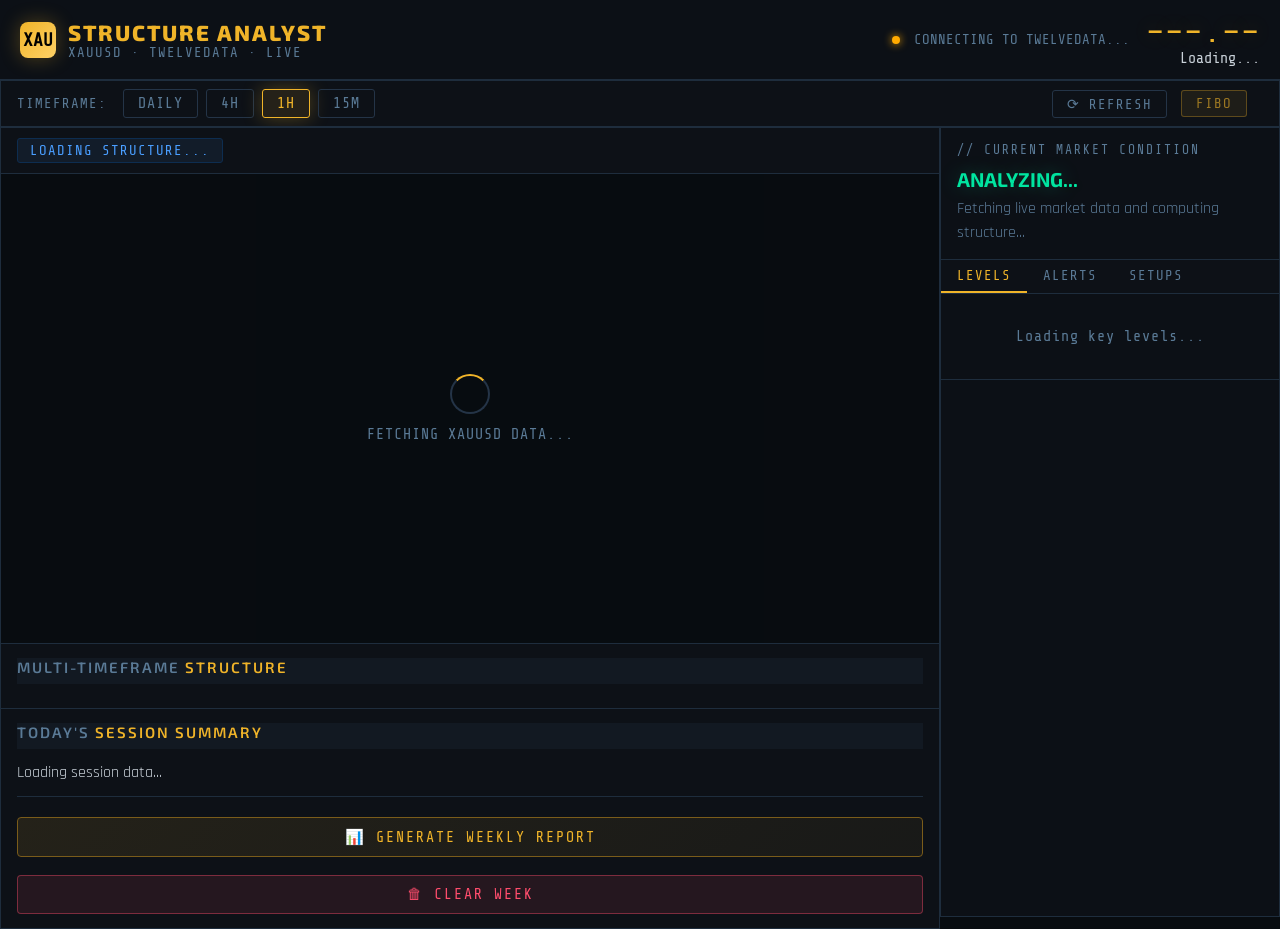
==== index.html @ ee1df34e "Rename index (10).html to index.html" ====
<!DOCTYPE html>
<html lang="en">
<head>
<meta charset="UTF-8">
<meta name="viewport" content="width=device-width, initial-scale=1.0">
<title>XAUUSD Structure Analyst</title>
<link href="https://fonts.googleapis.com/css2?family=Share+Tech+Mono&family=Rajdhani:wght@300;400;500;600;700&family=Exo+2:wght@200;400;600;800&display=swap" rel="stylesheet">
<style>
  :root {
    --bg: #080c10;
    --bg2: #0d1117;
    --bg3: #111820;
    --border: #1e2d3d;
    --border2: #243447;
    --gold: #f0b429;
    --gold2: #ffd166;
    --gold-dim: #7a5c1a;
    --bull: #00e5a0;
    --bull-dim: #004d38;
    --bear: #ff4d6d;
    --bear-dim: #4d0018;
    --neutral: #4a9eff;
    --neutral-dim: #0d2d50;
    --text: #c9d1d9;
    --text-dim: #5a7a96;
    --text-bright: #e6edf3;
    --warn: #ffaa00;
    --panel: rgba(13,17,23,0.97);
    --glow-gold: 0 0 20px rgba(240,180,41,0.3);
    --glow-bull: 0 0 20px rgba(0,229,160,0.3);
    --glow-bear: 0 0 20px rgba(255,77,109,0.3);
  }

  * { margin:0; padding:0; box-sizing:border-box; }

  body {
    background: var(--bg);
    color: var(--text);
    font-family: 'Rajdhani', sans-serif;
    min-height: 100vh;
    overflow-x: hidden;
  }

  /* Animated background grid */
  body::before {
    content: '';
    position: fixed;
    inset: 0;
    background-image:
      linear-gradient(rgba(240,180,41,0.03) 1px, transparent 1px),
      linear-gradient(90deg, rgba(240,180,41,0.03) 1px, transparent 1px);
    background-size: 40px 40px;
    pointer-events: none;
    z-index: 0;
  }

  /* Scanning line animation */
  body::after {
    content: '';
    position: fixed;
    left: 0; right: 0;
    height: 2px;
    background: linear-gradient(90deg, transparent, rgba(240,180,41,0.4), transparent);
    animation: scan 8s linear infinite;
    pointer-events: none;
    z-index: 1;
  }
  @keyframes scan { 0%{top:-2px} 100%{top:100vh} }

  /* ===== HEADER ===== */
  header {
    position: relative;
    z-index: 10;
    padding: 12px 20px;
    border-bottom: 1px solid var(--border);
    background: var(--panel);
    display: flex;
    align-items: center;
    justify-content: space-between;
    flex-wrap: wrap;
    gap: 10px;
  }

  .logo {
    display: flex;
    align-items: center;
    gap: 12px;
  }

  .logo-icon {
    width: 36px; height: 36px;
    background: linear-gradient(135deg, var(--gold), var(--gold2));
    border-radius: 8px;
    display: flex; align-items: center; justify-content: center;
    font-family: 'Share Tech Mono', monospace;
    font-size:18px;
    color: #000;
    font-weight: bold;
    box-shadow: var(--glow-gold);
  }

  .logo-text {
    font-family: 'Exo 2', sans-serif;
    font-weight: 800;
    font-size:22px;
    letter-spacing: 2px;
    color: var(--gold);
    text-transform: uppercase;
  }

  .logo-sub {
    font-family: 'Share Tech Mono', monospace;
    font-size:14px;
    color: var(--text-dim);
    letter-spacing: 1px;
  }

  .header-right {
    display: flex;
    align-items: center;
    gap: 16px;
    flex-wrap: wrap;
  }

  .live-price-display {
    text-align: right;
  }

  .live-price {
    font-family: 'Share Tech Mono', monospace;
    font-size:34px;
    color: var(--gold);
    text-shadow: var(--glow-gold);
    letter-spacing: 1px;
  }

  .price-change {
    font-family: 'Share Tech Mono', monospace;
    font-size:15px;
  }

  .price-change.up { color: var(--bull); }
  .price-change.down { color: var(--bear); }

  .status-dot {
    width: 8px; height: 8px;
    border-radius: 50%;
    background: var(--bull);
    box-shadow: 0 0 8px var(--bull);
    animation: pulse 2s ease-in-out infinite;
    display: inline-block;
    margin-right: 6px;
  }
  .status-dot.loading { background: var(--warn); box-shadow: 0 0 8px var(--warn); }
  .status-dot.error { background: var(--bear); box-shadow: 0 0 8px var(--bear); animation: none; }

  @keyframes pulse {
    0%,100% { opacity:1; transform:scale(1); }
    50% { opacity:0.5; transform:scale(0.85); }
  }

  .api-status {
    font-family: 'Share Tech Mono', monospace;
    font-size:14px;
    color: var(--text-dim);
  }

  /* ===== MAIN LAYOUT ===== */
  .main-layout {
    position: relative;
    z-index: 5;
    display: grid;
    grid-template-columns: 1fr 340px;
    grid-template-rows: auto auto 1fr;
    gap: 0;
    min-height: calc(100vh - 65px);
  }

  @media (max-width: 900px) {
    .main-layout {
      grid-template-columns: 1fr;
    }
    .sidebar { order: -1; }
  }

  /* ===== PANELS ===== */
  .panel {
    background: var(--panel);
    border: 1px solid var(--border);
    position: relative;
    overflow: hidden;
  }

  .panel-header {
    padding: 10px 16px;
    border-bottom: 1px solid var(--border);
    display: flex;
    align-items: center;
    justify-content: space-between;
    background: rgba(30,45,61,0.3);
  }

  .panel-title {
    font-family: 'Exo 2', sans-serif;
    font-size:15px;
    font-weight: 600;
    letter-spacing: 2px;
    text-transform: uppercase;
    color: var(--text-dim);
  }

  .panel-title span {
    color: var(--gold);
  }

  /* ===== TOP BAR - TIMEFRAME SWITCHER ===== */
  .tf-bar {
    grid-column: 1 / -1;
    padding: 8px 16px;
    border-bottom: 1px solid var(--border);
    background: var(--bg2);
    display: flex;
    align-items: center;
    gap: 8px;
    flex-wrap: wrap;
  }

  .tf-label {
    font-family: 'Share Tech Mono', monospace;
    font-size:14px;
    color: var(--text-dim);
    margin-right: 8px;
    letter-spacing: 1px;
  }

  .tf-btn {
    padding: 5px 14px;
    border: 1px solid var(--border2);
    background: transparent;
    color: var(--text-dim);
    font-family: 'Share Tech Mono', monospace;
    font-size:15px;
    letter-spacing: 1px;
    cursor: pointer;
    border-radius: 3px;
    transition: all 0.2s;
  }
  .tf-btn:hover { border-color: var(--gold-dim); color: var(--gold); }
  .tf-btn.active {
    border-color: var(--gold);
    color: var(--gold);
    background: rgba(240,180,41,0.1);
    box-shadow: var(--glow-gold);
  }

  .refresh-btn {
    margin-left: auto;
    padding: 5px 14px;
    border: 1px solid var(--border2);
    background: transparent;
    color: var(--text-dim);
    font-family: 'Share Tech Mono', monospace;
    font-size:14px;
    cursor: pointer;
    border-radius: 3px;
    transition: all 0.2s;
    letter-spacing: 1px;
  }
  .refresh-btn:hover { border-color: var(--neutral); color: var(--neutral); }
  .refresh-btn.spinning { animation: spin 1s linear infinite; }
  @keyframes spin { 100% { transform: rotate(360deg); } }

  /* ===== CHART AREA ===== */
  .chart-area {
    grid-column: 1;
    grid-row: 2 / 4;
    display: flex;
    flex-direction: column;
  }

  .chart-canvas-wrap {
    flex: 1;
    position: relative;
    min-height: 320px;
    overflow: hidden;
  }

  canvas#mainChart {
    width: 100%;
    height: 100%;
    display: block;
  }

  /* ===== STRUCTURE BADGES ===== */
  .structure-badges {
    padding: 10px 16px;
    display: flex;
    gap: 8px;
    flex-wrap: wrap;
    border-bottom: 1px solid var(--border);
    background: var(--bg2);
  }

  .badge {
    padding: 4px 12px;
    border-radius: 3px;
    font-family: 'Share Tech Mono', monospace;
    font-size:14px;
    letter-spacing: 1px;
    text-transform: uppercase;
    border: 1px solid;
  }

  .badge.bull { color: var(--bull); border-color: var(--bull-dim); background: rgba(0,229,160,0.08); }
  .badge.bear { color: var(--bear); border-color: var(--bear-dim); background: rgba(255,77,109,0.08); }
  .badge.neutral { color: var(--neutral); border-color: var(--neutral-dim); background: rgba(74,158,255,0.08); }
  .badge.gold { color: var(--gold); border-color: var(--gold-dim); background: rgba(240,180,41,0.08); }
  .badge.warn { color: var(--warn); border-color: rgba(255,170,0,0.3); background: rgba(255,170,0,0.08); }

  /* ===== SIDEBAR ===== */
  .sidebar {
    grid-column: 2;
    grid-row: 2 / 4;
    display: flex;
    flex-direction: column;
    border-left: 1px solid var(--border);
    max-height: calc(100vh - 110px);
    overflow-y: auto;
  }

  @media (max-width: 900px) {
    .sidebar { grid-column: 1; grid-row: auto; max-height: none; border-left: none; border-top: 1px solid var(--border); }
  }

  /* Scrollbar styling */
  .sidebar::-webkit-scrollbar { width: 4px; }
  .sidebar::-webkit-scrollbar-track { background: var(--bg); }
  .sidebar::-webkit-scrollbar-thumb { background: var(--border2); border-radius: 2px; }

  /* ===== MARKET CONDITION PANEL ===== */
  .condition-panel {
    padding: 14px 16px;
    border-bottom: 1px solid var(--border);
  }

  .condition-title {
    font-family: 'Share Tech Mono', monospace;
    font-size:13px;
    color: var(--text-dim);
    letter-spacing: 2px;
    margin-bottom: 10px;
  }

  .condition-main {
    font-family: 'Exo 2', sans-serif;
    font-size:20px;
    font-weight: 700;
    margin-bottom: 6px;
  }

  .condition-main.bull { color: var(--bull); text-shadow: var(--glow-bull); }
  .condition-main.bear { color: var(--bear); text-shadow: var(--glow-bear); }
  .condition-main.neutral { color: var(--neutral); }

  .condition-detail {
    font-size:16px;
    color: var(--text-dim);
    line-height: 1.5;
  }

  /* ===== KEY LEVELS ===== */
  .levels-panel {
    padding: 14px 16px;
    border-bottom: 1px solid var(--border);
  }

  .level-row {
    display: flex;
    justify-content: space-between;
    align-items: center;
    padding: 6px 0;
    border-bottom: 1px solid rgba(30,45,61,0.5);
  }
  .level-row:last-child { border-bottom: none; }

  .level-label {
    font-family: 'Share Tech Mono', monospace;
    font-size:13px;
    color: var(--text-dim);
    letter-spacing: 1px;
    flex: 1;
  }

  .level-type {
    font-size:13px;
    padding: 2px 6px;
    border-radius: 2px;
    margin: 0 8px;
    font-family: 'Share Tech Mono', monospace;
    letter-spacing: 0.5px;
  }
  .level-type.ob-bull { background: var(--bull-dim); color: var(--bull); }
  .level-type.ob-bear { background: var(--bear-dim); color: var(--bear); }
  .level-type.liq { background: var(--neutral-dim); color: var(--neutral); }
  .level-type.fvg { background: rgba(240,180,41,0.15); color: var(--gold); }
  .level-type.support { background: rgba(0,229,160,0.12); color: var(--bull); }
  .level-type.resist { background: rgba(255,77,109,0.12); color: var(--bear); }

  .level-price {
    font-family: 'Share Tech Mono', monospace;
    font-size:16px;
    color: var(--text-bright);
    text-align: right;
    min-width: 70px;
  }

  /* ===== ALERT PANEL ===== */
  .alerts-panel {
    padding: 14px 16px;
    border-bottom: 1px solid var(--border);
    flex: 1;
  }

  .alert-item {
    padding: 10px 12px;
    margin-bottom: 8px;
    border-radius: 4px;
    border-left: 3px solid;
    background: rgba(13,17,23,0.8);
    position: relative;
    overflow: hidden;
  }

  .alert-item.buy {
    border-color: var(--bull);
    background: rgba(0,229,160,0.05);
  }
  .alert-item.sell {
    border-color: var(--bear);
    background: rgba(255,77,109,0.05);
  }
  .alert-item.watch {
    border-color: var(--warn);
    background: rgba(255,170,0,0.05);
  }
  .alert-item.info {
    border-color: var(--neutral);
    background: rgba(74,158,255,0.05);
  }

  .alert-header {
    display: flex;
    justify-content: space-between;
    align-items: center;
    margin-bottom: 5px;
  }

  .alert-type {
    font-family: 'Share Tech Mono', monospace;
    font-size:14px;
    letter-spacing: 1px;
    font-weight: bold;
  }
  .alert-item.buy .alert-type { color: var(--bull); }
  .alert-item.sell .alert-type { color: var(--bear); }
  .alert-item.watch .alert-type { color: var(--warn); }
  .alert-item.info .alert-type { color: var(--neutral); }

  .alert-time {
    font-family: 'Share Tech Mono', monospace;
    font-size:13px;
    color: var(--text-dim);
  }

  .alert-text {
    font-size:15px;
    color: var(--text);
    line-height: 1.5;
  }

  .alert-levels {
    display: flex;
    gap: 10px;
    margin-top: 6px;
    flex-wrap: wrap;
  }

  .alert-level-item {
    font-family: 'Share Tech Mono', monospace;
    font-size:13px;
  }

  .alert-level-item .lbl { color: var(--text-dim); }
  .alert-level-item .val { color: var(--text-bright); }

  /* New alert animation */
  @keyframes slideIn {
    from { transform: translateX(20px); opacity: 0; }
    to { transform: translateX(0); opacity: 1; }
  }
  .alert-item.new { animation: slideIn 0.3s ease forwards; }

  /* ===== BOTTOM ANALYSIS PANEL ===== */
  .bottom-panel {
    grid-column: 1;
    grid-row: auto;
    border-top: 1px solid var(--border);
    padding: 14px 16px;
    background: var(--bg2);
  }

  .multi-tf-grid {
    display: grid;
    grid-template-columns: repeat(4, 1fr);
    gap: 8px;
    margin-top: 10px;
  }

  @media (max-width: 700px) {
    .multi-tf-grid { grid-template-columns: repeat(2, 1fr); }
  }

  .tf-analysis-card {
    background: var(--bg3);
    border: 1px solid var(--border);
    border-radius: 4px;
    padding: 10px 12px;
    transition: border-color 0.2s;
  }

  .tf-analysis-card:hover { border-color: var(--border2); }

  .tf-analysis-card .tf-name {
    font-family: 'Share Tech Mono', monospace;
    font-size:14px;
    color: var(--text-dim);
    letter-spacing: 1px;
    margin-bottom: 6px;
  }

  .tf-analysis-card .tf-structure {
    font-family: 'Exo 2', sans-serif;
    font-size:17px;
    font-weight: 700;
    margin-bottom: 4px;
  }
  .tf-analysis-card .tf-structure.bull { color: var(--bull); }
  .tf-analysis-card .tf-structure.bear { color: var(--bear); }
  .tf-analysis-card .tf-structure.range { color: var(--neutral); }

  .tf-analysis-card .tf-detail {
    font-size:14px;
    color: var(--text-dim);
    line-height: 1.4;
  }

  /* ===== DAILY SUMMARY PANEL ===== */
  .summary-panel {
    padding: 14px 16px;
    border-top: 1px solid var(--border);
    background: var(--bg2);
  }

  .summary-text {
    font-size:16px;
    color: var(--text);
    line-height: 1.7;
    padding: 10px 0;
    border-bottom: 1px solid var(--border);
    margin-bottom: 10px;
  }

  .summary-stats {
    display: grid;
    grid-template-columns: repeat(3, 1fr);
    gap: 10px;
  }

  @media (max-width: 600px) {
    .summary-stats { grid-template-columns: repeat(2, 1fr); }
  }

  .stat-box {
    background: var(--bg3);
    border: 1px solid var(--border);
    border-radius: 4px;
    padding: 10px;
    text-align: center;
  }

  .stat-label {
    font-family: 'Share Tech Mono', monospace;
    font-size:13px;
    color: var(--text-dim);
    letter-spacing: 1px;
    margin-bottom: 4px;
  }

  .stat-value {
    font-family: 'Exo 2', sans-serif;
    font-size:20px;
    font-weight: 700;
    color: var(--gold);
  }

  /* ===== WEEKLY REPORT ===== */
  .weekly-btn {
    display: block;
    width: 100%;
    padding: 10px;
    background: linear-gradient(135deg, rgba(240,180,41,0.1), rgba(240,180,41,0.05));
    border: 1px solid var(--gold-dim);
    color: var(--gold);
    font-family: 'Share Tech Mono', monospace;
    font-size:15px;
    letter-spacing: 2px;
    text-transform: uppercase;
    cursor: pointer;
    border-radius: 4px;
    margin-top: 10px;
    transition: all 0.2s;
    text-align: center;
  }
  .weekly-btn:hover {
    background: rgba(240,180,41,0.15);
    box-shadow: var(--glow-gold);
  }

  /* ===== MODAL ===== */
  .modal-overlay {
    position: fixed;
    inset: 0;
    background: rgba(0,0,0,0.8);
    z-index: 100;
    display: flex;
    align-items: center;
    justify-content: center;
    padding: 20px;
    opacity: 0;
    pointer-events: none;
    transition: opacity 0.3s;
  }

  .modal-overlay.open {
    opacity: 1;
    pointer-events: all;
  }

  .modal {
    background: var(--bg2);
    border: 1px solid var(--border2);
    border-radius: 8px;
    max-width: 600px;
    width: 100%;
    max-height: 85vh;
    overflow-y: auto;
    padding: 24px;
    transform: translateY(20px);
    transition: transform 0.3s;
    box-shadow: 0 20px 60px rgba(0,0,0,0.6), var(--glow-gold);
  }

  .modal-overlay.open .modal {
    transform: translateY(0);
  }

  .modal-title {
    font-family: 'Exo 2', sans-serif;
    font-size:22px;
    font-weight: 800;
    color: var(--gold);
    letter-spacing: 2px;
    margin-bottom: 16px;
    text-transform: uppercase;
  }

  .modal-close {
    float: right;
    background: none;
    border: 1px solid var(--border2);
    color: var(--text-dim);
    width: 28px; height: 28px;
    border-radius: 4px;
    cursor: pointer;
    font-size:18px;
    display: flex; align-items: center; justify-content: center;
    transition: all 0.2s;
  }
  .modal-close:hover { border-color: var(--bear); color: var(--bear); }

  .modal-section {
    margin-bottom: 16px;
  }

  .modal-section-title {
    font-family: 'Share Tech Mono', monospace;
    font-size:14px;
    letter-spacing: 2px;
    color: var(--text-dim);
    margin-bottom: 8px;
    text-transform: uppercase;
    padding-bottom: 4px;
    border-bottom: 1px solid var(--border);
  }

  .modal-text {
    font-size:17px;
    color: var(--text);
    line-height: 1.7;
  }

  .trade-row {
    display: grid;
    grid-template-columns: auto 1fr auto auto auto;
    gap: 8px 12px;
    align-items: center;
    padding: 8px 0;
    border-bottom: 1px solid var(--border);
    font-family: 'Share Tech Mono', monospace;
    font-size:14px;
  }

  .trade-row:last-child { border-bottom: none; }
  .trade-day { color: var(--text-dim); }
  .trade-desc { color: var(--text); font-size:15px; font-family: 'Rajdhani', sans-serif; }
  .trade-side-buy { color: var(--bull); font-weight: bold; }
  .trade-side-sell { color: var(--bear); font-weight: bold; }
  .trade-entry { color: var(--gold); }
  .trade-rr { color: var(--text-dim); }

  /* ===== API KEY INPUT ===== */
  .api-setup {
    padding: 20px;
    display: none;
  }

  .api-setup.show { display: block; }

  .api-input-wrap {
    display: flex;
    gap: 8px;
    margin-top: 8px;
  }

  .api-input {
    flex: 1;
    background: var(--bg3);
    border: 1px solid var(--border2);
    color: var(--text-bright);
    font-family: 'Share Tech Mono', monospace;
    font-size:16px;
    padding: 8px 12px;
    border-radius: 4px;
    outline: none;
  }
  .api-input:focus { border-color: var(--gold); }

  .api-submit-btn {
    padding: 8px 16px;
    background: rgba(240,180,41,0.15);
    border: 1px solid var(--gold-dim);
    color: var(--gold);
    font-family: 'Share Tech Mono', monospace;
    font-size:15px;
    cursor: pointer;
    border-radius: 4px;
    transition: all 0.2s;
  }
  .api-submit-btn:hover { background: rgba(240,180,41,0.25); }

  .api-hint {
    font-size:15px;
    color: var(--text-dim);
    margin-top: 6px;
    line-height: 1.5;
  }

  /* ===== CANDLE CHART ===== */
  .chart-overlay {
    position: absolute;
    top: 8px;
    left: 12px;
    display: flex;
    gap: 12px;
    pointer-events: none;
  }

  .chart-overlay-item {
    font-family: 'Share Tech Mono', monospace;
    font-size:14px;
    color: var(--text-dim);
  }

  .chart-overlay-item span { color: var(--text-bright); }

  /* ===== PATTERN ANNOTATION ===== */
  .pattern-tag {
    font-family: 'Share Tech Mono', monospace;
    font-size:13px;
    padding: 2px 7px;
    border-radius: 2px;
    letter-spacing: 0.5px;
  }
  .pattern-tag.flag-bull { background: rgba(0,229,160,0.15); color: var(--bull); border: 1px solid var(--bull-dim); }
  .pattern-tag.flag-bear { background: rgba(255,77,109,0.15); color: var(--bear); border: 1px solid var(--bear-dim); }
  .pattern-tag.dtop { background: rgba(255,77,109,0.15); color: var(--bear); border: 1px solid var(--bear-dim); }
  .pattern-tag.dbot { background: rgba(0,229,160,0.15); color: var(--bull); border: 1px solid var(--bull-dim); }
  .pattern-tag.ob { background: rgba(240,180,41,0.1); color: var(--gold); border: 1px solid var(--gold-dim); }
  .pattern-tag.sweep { background: rgba(74,158,255,0.1); color: var(--neutral); border: 1px solid var(--neutral-dim); }

  /* Loading */
  .loading-overlay {
    position: absolute;
    inset: 0;
    background: rgba(8,12,16,0.85);
    display: flex;
    flex-direction: column;
    align-items: center;
    justify-content: center;
    z-index: 20;
  }

  .loader {
    width: 40px; height: 40px;
    border: 2px solid var(--border2);
    border-top-color: var(--gold);
    border-radius: 50%;
    animation: spin 0.8s linear infinite;
    margin-bottom: 12px;
  }

  .loading-text {
    font-family: 'Share Tech Mono', monospace;
    font-size:15px;
    color: var(--text-dim);
    letter-spacing: 1px;
  }

  /* Tabs */
  .tabs {
    display: flex;
    border-bottom: 1px solid var(--border);
    background: var(--bg2);
  }

  .tab {
    padding: 8px 16px;
    font-family: 'Share Tech Mono', monospace;
    font-size:14px;
    letter-spacing: 1px;
    color: var(--text-dim);
    cursor: pointer;
    border-bottom: 2px solid transparent;
    transition: all 0.2s;
    text-transform: uppercase;
  }

  .tab:hover { color: var(--text); }
  .tab.active { color: var(--gold); border-bottom-color: var(--gold); }

  .tab-content { display: none; }
  .tab-content.active { display: block; }

  .no-data {
    padding: 20px;
    text-align: center;
    font-family: 'Share Tech Mono', monospace;
    font-size:15px;
    color: var(--text-dim);
    letter-spacing: 1px;
  }

  /* Flash highlight for new price */
  @keyframes priceFlash {
    0% { color: var(--gold2); text-shadow: 0 0 20px var(--gold2); }
    100% { color: var(--gold); text-shadow: var(--glow-gold); }
  }
  .price-flash { animation: priceFlash 0.5s ease; }
</style>
</head>
<body>

<!-- HEADER -->
<header>
  <div class="logo">
    <div class="logo-icon">XAU</div>
    <div>
      <div class="logo-text">Structure Analyst</div>
      <div class="logo-sub">XAUUSD · TWELVEDATA · LIVE</div>
    </div>
  </div>
  <div class="header-right">
    <div class="api-status">
      <span class="status-dot loading" id="statusDot"></span>
      <span id="statusText">CONNECTING...</span>
    </div>
    <div class="live-price-display">
      <div class="live-price" id="livePrice">–––.––</div>
      <div class="price-change" id="priceChange">Loading...</div>
    </div>
  </div>
</header>

<!-- MAIN LAYOUT -->
<div class="main-layout">

  <!-- TIMEFRAME BAR -->
  <div class="tf-bar panel" style="grid-column:1/-1;grid-row:1;">
    <span class="tf-label">TIMEFRAME:</span>
    <button class="tf-btn" onclick="switchTF('D1')" id="tf-D1">DAILY</button>
    <button class="tf-btn" onclick="switchTF('4H')" id="tf-4H">4H</button>
    <button class="tf-btn active" onclick="switchTF('1H')" id="tf-1H">1H</button>
    <button class="tf-btn" onclick="switchTF('15min')" id="tf-15min">15M</button>
    <button class="refresh-btn" onclick="manualRefresh()" id="refreshBtn">⟳ REFRESH</button>
    <button class="refresh-btn" id="fiboBtn" onclick="toggleFibo()" style="margin-left:6px;background:rgba(240,180,41,0.08);border-color:rgba(240,180,41,0.3);color:rgba(240,180,41,0.6);">FIBO</button>
    <span style="display:flex;flex-direction:column;margin-left:8px;line-height:1.3;">
      <span id="countdownDisplay" style="font-family:'Share Tech Mono',monospace;font-size:11px;color:rgba(240,180,41,0.7);letter-spacing:1px;"></span>
      <span id="priceCountdown" style="font-family:'Share Tech Mono',monospace;font-size:11px;color:rgba(0,229,160,0.6);letter-spacing:1px;"></span>
    </span>
  </div>

  <!-- CHART AREA -->
  <div class="chart-area panel" style="grid-column:1;grid-row:2/4;">

    <!-- Structure Badges -->
    <div class="structure-badges" id="structureBadges">
      <span class="badge neutral">Loading structure...</span>
    </div>

    <!-- Canvas Chart -->
    <div class="chart-canvas-wrap">
      <canvas id="mainChart"></canvas>
      <div class="chart-overlay" id="chartOverlay"></div>
      <div class="loading-overlay" id="loadingOverlay">
        <div class="loader"></div>
        <div class="loading-text">FETCHING XAUUSD DATA...</div>
      </div>
    </div>

    <!-- No API key needed - Yahoo Finance -->

    <!-- Bottom Multi-TF Summary -->
    <div class="bottom-panel">
      <div class="panel-header" style="padding:0 0 8px 0;border:none;">
        <div class="panel-title">MULTI-TIMEFRAME <span>STRUCTURE</span></div>
      </div>
      <div class="multi-tf-grid" id="multiTfGrid">
        <!-- Filled by JS -->
      </div>
    </div>

    <!-- Daily Summary -->
    <div class="summary-panel">
      <div class="panel-header" style="padding:0 0 8px 0;border:none;">
        <div class="panel-title">TODAY'S <span>SESSION SUMMARY</span></div>
      </div>
      <div class="summary-text" id="sessionSummary">Loading session data...</div>
      <div class="summary-stats" id="summaryStats"></div>
      <div style="display:flex;gap:8px;flex-wrap:wrap;">
  <button class="weekly-btn" onclick="openWeeklyReport()">📊 GENERATE WEEKLY REPORT</button>
  <button class="weekly-btn" onclick="clearWeekTrades()" style="background:rgba(255,77,109,0.1);border-color:rgba(255,77,109,0.4);color:#ff4d6d;">🗑 CLEAR WEEK</button>
</div>
    </div>

  </div>

  <!-- SIDEBAR -->
  <div class="sidebar panel">

    <!-- Condition -->
    <div class="condition-panel">
      <div class="condition-title">// CURRENT MARKET CONDITION</div>
      <div class="condition-main bull" id="conditionMain">ANALYZING...</div>
      <div class="condition-detail" id="conditionDetail">Fetching live market data and computing structure...</div>
    </div>

    <!-- Tabs -->
    <div class="tabs">
      <div class="tab active" onclick="switchTab('levels', this)">LEVELS</div>
      <div class="tab" onclick="switchTab('alerts', this)">ALERTS</div>
      <div class="tab" onclick="switchTab('setups', this)">SETUPS</div>
    </div>

    <!-- KEY LEVELS TAB -->
    <div class="tab-content active" id="tab-levels">
      <div class="levels-panel" id="levelsPanel">
        <div class="no-data">Loading key levels...</div>
      </div>
    </div>

    <!-- ALERTS TAB -->
    <div class="tab-content" id="tab-alerts">
      <div class="alerts-panel" id="alertsPanel">
        <div class="no-data">No alerts yet. Waiting for confirmation signals...</div>
      </div>
    </div>

    <!-- SETUPS TAB -->
    <div class="tab-content" id="tab-setups">
      <div class="alerts-panel" id="setupsPanel">
        <div class="no-data">Scanning for high-probability setups...</div>
      </div>
    </div>

  </div>

</div>

<!-- WEEKLY REPORT MODAL -->
<div class="modal-overlay" id="weeklyModal">
  <div class="modal">
    <button class="modal-close" onclick="closeWeeklyReport()">✕</button>
    <div class="modal-title">📊 Weekly Report</div>
    <div id="weeklyReportContent"></div>
  </div>
</div>

<script>
// ============================================================
// XAUUSD STRUCTURE ANALYST — CORE ENGINE
// ============================================================

const STATE = {
  apiKey: null,
  currentTF: '1H',
  candles: {},
  analysis: {},
  alerts: [],
  lastPrice: null,
  prevClose: null,
  refreshInterval: null,
  tradeLog: [],        // All triggered trades with outcome tracking
  seenAlerts: new Set(),
  showFibo: false, // Prevents duplicate alerts
  demoMode: false,
  liveConfirmed: false,
};

// ── TRADING PARAMETERS ──────────────────────────────────────
// Confirmed: 0.10 lot (mini) on Gold = $0.10 per pip
// 1 pip = $0.01 price move on XAUUSD
// 100 pips = $1.00 price move = $10.00 risk at 0.10 lot
// Example: SELL $5,175 → SL $5,185 = $10 move = 100 pips = $10 risk ✅
const TRADE = {
  lotSize: 0.10,        // 0.10 mini lot (10 oz)
  pipValue: 0.10,       // $0.10 per pip at 0.10 lot
  pipSize: 0.01,        // 1 pip = $0.01 price move on Gold
  maxRiskDollars: 10,   // max $10 risk per trade
  fixedSLPips: 100,     // SL1 = 100 pips = $10.00 price move = $10 risk
};

function pipsFromPrice(priceDiff) {
  // e.g. $10 price diff / $0.01 pip size = 1000 pips... 
  // BUT: on Gold $0.01 = 1 pip, $1.00 = 100 pips, $10.00 = 1000 pips
  // At 0.10 lot: 1000 pips × $0.10 = $100 — that's wrong
  // Correction: pip value already accounts for lot, so:
  // $10 risk / $0.10 per pip = 100 pips ✅ → price distance = 100 × $0.01 = $1.00... 
  // NO — user confirmed: entry 5175, SL 5185 = $10 away = 100 pips = $10 risk
  // Therefore: pips = price_distance / $0.10 (each $0.10 = 1 pip at 0.10 lot)
  return Math.round(Math.abs(priceDiff) / 0.10);
}
function dollarsFromPips(pips) {
  return (pips * TRADE.pipValue).toFixed(2);
}
function calcDualSL(entry, isBull, sweepLevel) {
  // SL1: fixed $10 risk = 100 pips = $10.00 price distance away
  // Confirmed: entry 5175, SL1 = 5175 + 10 = 5185 (sell) or 5175 - 10 = 5165 (buy)
  const sl1Distance = TRADE.fixedSLPips * TRADE.pipValue; // 100 × $0.10 = $10.00
  const sl1Price = isBull
    ? entry - sl1Distance   // BUY: SL below entry
    : entry + sl1Distance;  // SELL: SL above entry

  // SL2: structural — 3 pips ($0.30) beyond the sweep wick
  const sl2Price = sweepLevel != null
    ? (isBull ? sweepLevel - 0.30 : sweepLevel + 0.30)
    : (isBull ? entry - sl1Distance * 1.5 : entry + sl1Distance * 1.5);

  const sl2Pips = pipsFromPrice(Math.abs(entry - sl2Price));
  const sl2Risk = dollarsFromPips(sl2Pips);

  const tpDir = isBull ? 1 : -1;

  // TP for SL1 (fixed $10 risk)
  const tp1_sl1 = entry + tpDir * sl1Distance * 2;   // 1:2 = $20
  const tp2_sl1 = entry + tpDir * sl1Distance * 3;   // 1:3 = $30
  const tp3_sl1 = entry + tpDir * sl1Distance * 5;   // 1:5 = $50

  // TP for SL2 (structural risk)
  const sl2Dist = Math.abs(entry - sl2Price);
  const tp1_sl2 = entry + tpDir * sl2Dist * 2;
  const tp2_sl2 = entry + tpDir * sl2Dist * 3;

  return {
    sl1: {
      price: sl1Price.toFixed(2),
      pips: TRADE.fixedSLPips,
      risk: (TRADE.fixedSLPips * TRADE.pipValue).toFixed(2),  // $10.00
    },
    sl2: {
      price: sl2Price.toFixed(2),
      pips: sl2Pips,
      risk: sl2Risk,
    },
    tp: {
      sl1: [
        { label:'TP1 (1:2)', price: tp1_sl1.toFixed(2), pips: TRADE.fixedSLPips*2, profit: (TRADE.fixedSLPips*2*TRADE.pipValue).toFixed(2) },
        { label:'TP2 (1:3)', price: tp2_sl1.toFixed(2), pips: TRADE.fixedSLPips*3, profit: (TRADE.fixedSLPips*3*TRADE.pipValue).toFixed(2) },
        { label:'TP3 (1:5)', price: tp3_sl1.toFixed(2), pips: TRADE.fixedSLPips*5, profit: (TRADE.fixedSLPips*5*TRADE.pipValue).toFixed(2) },
      ],
      sl2: [
        { label:'TP1 (1:2)', price: tp1_sl2.toFixed(2), pips: sl2Pips*2, profit: (sl2Pips*2*TRADE.pipValue).toFixed(2) },
        { label:'TP2 (1:3)', price: tp2_sl2.toFixed(2), pips: sl2Pips*3, profit: (sl2Pips*3*TRADE.pipValue).toFixed(2) },
      ],
    }
  };
}

// ============================================================
// API LAYER
// ============================================================

// TwelveData interval map — real spot XAUUSD
const TF_MAP = {
  'D1':    { interval: '1day', outputsize: 100 },
  '4H':    { interval: '4h',   outputsize: 100 },
  '1H':    { interval: '1h',   outputsize: 100 },
  '15min': { interval: '15min',outputsize: 100 },
};
const TD_KEY = 'e02de9a60165478aaf1da8a7b2096e05';
const TD_BASE = 'https://api.twelvedata.com';

// ============================================================
// TWELVEDATA DATA LAYER — real spot XAUUSD via CORS proxies
// ============================================================

function parseTwelveDataCandles(data) {
  try {
    if (!data.values || data.status === 'error') return null;
    return data.values.map(v => ({
      time:   v.datetime,
      open:   parseFloat(v.open),
      high:   parseFloat(v.high),
      low:    parseFloat(v.low),
      close:  parseFloat(v.close),
      volume: parseFloat(v.volume || 0),
    })).reverse();
  } catch(e) { return null; }
}

// ── Netlify function — server-side, zero CORS issues ────────
const NETLIFY_FN = '/api/gold';

async function callProxy(params, timeoutMs = 10000) {
  const qs = new URLSearchParams(params).toString();
  const url = `${NETLIFY_FN}?${qs}`;
  try {
    const controller = new AbortController();
    const timer = setTimeout(() => controller.abort(), timeoutMs);
    const r = await fetch(url, { signal: controller.signal });
    clearTimeout(timer);
    if (!r.ok) return null;
    return await r.json();
  } catch(e) {
    console.warn('Netlify function failed:', e.message);
    return null;
  }
}

async function fetchCandles(tf) {
  const { interval, outputsize } = TF_MAP[tf];
  const data = await callProxy({ type: 'candles', interval, outputsize });
  if (data) {
    const candles = parseTwelveDataCandles(data);
    if (candles && candles.length > 5) {
      STATE.liveConfirmed = true;
      return candles;
    }
  }
  console.warn('fetchCandles failed for', tf, '— using demo data');
  return generateDemoCandles(tf);
}

async function fetchQuote() {
  const data = await callProxy({ type: 'quote' });
  if (data && (data.close || data.price)) {
    return {
      price: parseFloat(data.close || data.price),
      change: parseFloat(data.change || 0),
      percent_change: parseFloat(data.percent_change || 0),
    };
  }
  return null;
}


// Generate realistic XAUUSD demo candles based on real Feb 2026 price levels
function generateDemoCandles(tf) {
  const basePrice = 5170;
  const volatility = { 'D1': 45, '4H': 22, '1H': 12, '15min': 6 };
  const countMap = { 'D1': 100, '4H': 100, '1H': 100, '15min': 100 };
  const count = countMap[tf] || 100;
  const vol = volatility[tf] || 10;
  const candles = [];

  let price = basePrice - (count * vol * 0.3);
  const now = new Date();

  const minsPerTF = { 'D1': 1440, '4H': 240, '1H': 60, '15min': 15 };
  const mins = minsPerTF[tf] || 60;

  for (let i = count; i >= 0; i--) {
    const t = new Date(now.getTime() - i * mins * 60000);
    const change = (Math.random() - 0.46) * vol;
    const open = price;
    const close = price + change;
    const wickMult = 0.3 + Math.random() * 0.5;
    const high = Math.max(open, close) + Math.abs(change) * wickMult;
    const low = Math.min(open, close) - Math.abs(change) * wickMult;
    candles.push({
      time: t.toISOString().slice(0, 19).replace('T', ' '),
      open: parseFloat(open.toFixed(2)),
      high: parseFloat(high.toFixed(2)),
      low: parseFloat(low.toFixed(2)),
      close: parseFloat(close.toFixed(2)),
      volume: Math.floor(Math.random() * 5000 + 1000),
    });
    price = close;
  }

  return candles;
}

// ============================================================
// MARKET STRUCTURE ENGINE
// ============================================================

function findSwings(candles, lookback = 3) {
  const highs = [], lows = [];
  for (let i = lookback; i < candles.length - lookback; i++) {
    let isHigh = true, isLow = true;
    for (let j = i - lookback; j <= i + lookback; j++) {
      if (j === i) continue;
      if (candles[j].high >= candles[i].high) isHigh = false;
      if (candles[j].low <= candles[i].low) isLow = false;
    }
    if (isHigh) highs.push({ index: i, price: candles[i].high, time: candles[i].time });
    if (isLow) lows.push({ index: i, price: candles[i].low, time: candles[i].time });
  }
  return { highs, lows };
}

function detectStructure(candles) {
  if (!candles || candles.length < 20) return { trend: 'RANGING', bos: null, choch: null };

  const { highs, lows } = findSwings(candles, 3);
  if (highs.length < 2 || lows.length < 2) return { trend: 'RANGING', bos: null, choch: null };

  const recentHighs = highs.slice(-4);
  const recentLows = lows.slice(-4);

  // HH + HL = bullish, LL + LH = bearish
  let bullPoints = 0, bearPoints = 0;
  for (let i = 1; i < recentHighs.length; i++) {
    if (recentHighs[i].price > recentHighs[i-1].price) bullPoints++;
    else bearPoints++;
  }
  for (let i = 1; i < recentLows.length; i++) {
    if (recentLows[i].price > recentLows[i-1].price) bullPoints++;
    else bearPoints++;
  }

  let trend = bullPoints > bearPoints ? 'BULLISH' : bearPoints > bullPoints ? 'BEARISH' : 'RANGING';

  // Detect BOS
  const lastHigh = recentHighs[recentHighs.length - 1];
  const lastLow = recentLows[recentLows.length - 1];
  const currentClose = candles[candles.length - 1].close;

  // BOS: only fires on the candle that FIRST closes through the level (not every candle after)
  const prevClose = candles.length > 1 ? candles[candles.length - 2].close : currentClose;
  let bos = null;
  if (currentClose > lastHigh?.price && prevClose <= lastHigh?.price)
    bos = { type: 'BULLISH BOS', level: lastHigh.price };
  if (currentClose < lastLow?.price && prevClose >= lastLow?.price)
    bos = { type: 'BEARISH BOS', level: lastLow.price };

  // Detect CHoCH (structure flip)
  let choch = null;
  if (trend === 'BEARISH' && currentClose > (recentHighs[recentHighs.length - 1]?.price)) {
    choch = { type: 'BULLISH CHoCH', level: recentHighs[recentHighs.length - 1].price };
  }
  if (trend === 'BULLISH' && currentClose < (recentLows[recentLows.length - 1]?.price)) {
    choch = { type: 'BEARISH CHoCH', level: recentLows[recentLows.length - 1].price };
  }

  return { trend, bos, choch, recentHighs, recentLows };
}

function detectOrderBlocks(candles) {
  if (!candles || candles.length < 10) return [];
  const bullishOBs = [];
  const bearishOBs = [];
  const currentPrice = candles[candles.length - 1].close;

  for (let i = 3; i < candles.length - 2; i++) {
    const c = candles[i];
    const body = Math.abs(c.open - c.close);
    if (body < 0.5) continue; // Skip doji candles

    // ── BULLISH OB ──────────────────────────────────────────
    // Last bearish candle before a strong impulsive bullish move
    if (c.close < c.open) {
      let maxHigh = c.high;
      let impulsive = false;
      for (let j = i + 1; j < Math.min(i + 5, candles.length); j++) {
        maxHigh = Math.max(maxHigh, candles[j].high);
        // Strong bullish move = breaks above OB high significantly
        if (candles[j].close > c.open + body * 1.5) { impulsive = true; }
      }
      const move = maxHigh - c.low;
      if (impulsive && move > body * 2 && move > 8) {
        bullishOBs.push({
          type: 'BULLISH',
          high: Math.max(c.open, c.close),
          low:  Math.min(c.open, c.close),
          mid:  (c.open + c.close) / 2,
          index: i,
          time: c.time,
          strength: Math.round(move / body * 10) / 10,
        });
      }
    }

    // ── BEARISH OB ──────────────────────────────────────────
    // Last bullish candle before a strong impulsive bearish move
    if (c.close > c.open) {
      let minLow = c.low;
      let impulsive = false;
      for (let j = i + 1; j < Math.min(i + 5, candles.length); j++) {
        minLow = Math.min(minLow, candles[j].low);
        // Strong bearish move = breaks below OB low significantly
        if (candles[j].close < c.open - body * 1.5) { impulsive = true; }
      }
      const move = c.high - minLow;
      if (impulsive && move > body * 2 && move > 8) {
        bearishOBs.push({
          type: 'BEARISH',
          high: Math.max(c.open, c.close),
          low:  Math.min(c.open, c.close),
          mid:  (c.open + c.close) / 2,
          index: i,
          time: c.time,
          strength: Math.round(move / body * 10) / 10,
        });
      }
    }
  }

  // Remove OBs that have been violated (price closed through them)
  const validBullish = bullishOBs.filter(ob => {
    // A bullish OB is violated if price has since closed BELOW its low
    for (let i = ob.index + 1; i < candles.length; i++) {
      if (candles[i].close < ob.low - 0.5) return false;
    }
    return true;
  });

  const validBearish = bearishOBs.filter(ob => {
    // A bearish OB is violated if price has since closed ABOVE its high
    for (let i = ob.index + 1; i < candles.length; i++) {
      if (candles[i].close > ob.high + 0.5) return false;
    }
    return true;
  });

  // Return most recent valid OBs — mix of bullish and bearish
  const allValid = [...validBullish.slice(-4), ...validBearish.slice(-4)];
  return allValid.sort((a, b) => a.index - b.index);
}

function detectFVG(candles) {
  if (!candles || candles.length < 3) return [];
  const fvgs = [];
  for (let i = 1; i < candles.length - 1; i++) {
    const prev = candles[i - 1];
    const curr = candles[i];
    const next = candles[i + 1];

    // Bullish FVG: gap between prev high and next low
    if (next.low > prev.high && curr.close > curr.open) {
      fvgs.push({ type: 'BULLISH', high: next.low, low: prev.high, mid: (next.low + prev.high) / 2, index: i });
    }
    // Bearish FVG
    if (next.high < prev.low && curr.close < curr.open) {
      fvgs.push({ type: 'BEARISH', high: prev.low, low: next.high, mid: (prev.low + next.high) / 2, index: i });
    }
  }
  return fvgs.slice(-4);
}

function detectLiquidityPools(candles, tf) {
  if (!candles || candles.length < 10) return [];
  const pools = [];
  const tolerance = 0.003; // 0.3% tolerance for "equal" levels

  const { highs, lows } = findSwings(candles, 3);

  // Find equal highs (buy-side liquidity)
  for (let i = 0; i < highs.length - 1; i++) {
    for (let j = i + 1; j < highs.length; j++) {
      const diff = Math.abs(highs[i].price - highs[j].price) / highs[i].price;
      if (diff < tolerance) {
        pools.push({
          type: 'BUY-SIDE',
          price: (highs[i].price + highs[j].price) / 2,
          description: 'Equal Highs — BSL',
        });
        break;
      }
    }
  }

  // Find equal lows (sell-side liquidity)
  for (let i = 0; i < lows.length - 1; i++) {
    for (let j = i + 1; j < lows.length; j++) {
      const diff = Math.abs(lows[i].price - lows[j].price) / lows[i].price;
      if (diff < tolerance) {
        pools.push({
          type: 'SELL-SIDE',
          price: (lows[i].price + lows[j].price) / 2,
          description: 'Equal Lows — SSL',
        });
        break;
      }
    }
  }

  // Previous day high/low — timeframe aware
  const pdCandleCount = { 'D1': 5, '4H': 6, '1H': 24, '15min': 96 };
  const pdCount = pdCandleCount[tf] || 24;
  if (candles.length > pdCount) {
    const pdIdx = candles.length - (pdCount + 1);
    let pdHigh = 0, pdLow = Infinity;
    for (let i = pdIdx; i < candles.length - 1; i++) {
      pdHigh = Math.max(pdHigh, candles[i].high);
      pdLow = Math.min(pdLow, candles[i].low);
    }
    if (pdHigh > 0) pools.push({ type: 'BUY-SIDE', price: pdHigh, description: 'Prev Day High — BSL' });
    if (pdLow < Infinity) pools.push({ type: 'SELL-SIDE', price: pdLow, description: 'Prev Day Low — SSL' });
  }

  return pools.slice(0, 6);
}

function detectPattern(candles) {
  if (!candles || candles.length < 15) return null;
  const { highs, lows } = findSwings(candles, 3);
  const recentHighs = highs.slice(-3);
  const recentLows = lows.slice(-3);
  const currentPrice = candles[candles.length - 1].close;

  if (recentHighs.length >= 2 && recentLows.length >= 2) {
    const h1 = recentHighs[recentHighs.length - 2].price;
    const h2 = recentHighs[recentHighs.length - 1].price;
    const l1 = recentLows[recentLows.length - 2].price;
    const l2 = recentLows[recentLows.length - 1].price;

    const tolerance = 0.005;

    // Double top
    if (Math.abs(h1 - h2) / h1 < tolerance && h2 > l1 && h2 > l2) {
      return { name: 'DOUBLE TOP', type: 'bear', level: Math.min(l1, l2), target: Math.min(l1, l2) - (h1 - Math.min(l1, l2)) };
    }

    // Double bottom
    if (Math.abs(l1 - l2) / l1 < tolerance && l2 < h1 && l2 < h2) {
      return { name: 'DOUBLE BOTTOM', type: 'bull', level: Math.max(h1, h2), target: Math.max(h1, h2) + (Math.max(h1, h2) - l1) };
    }

    // Bull flag: HH+HL then tight consolidation
    if (h2 > h1 && l2 > l1) {
      const range = candles.slice(-10);
      const rangeHigh = Math.max(...range.map(c => c.high));
      const rangeLow = Math.min(...range.map(c => c.low));
      if ((rangeHigh - rangeLow) / rangeHigh < 0.012) {
        return { name: 'BULLISH FLAG', type: 'bull', breakout: rangeHigh, target: rangeHigh + (rangeHigh - rangeLow) * 2 };
      }
      return { name: 'BULLISH TREND', type: 'bull', detail: 'HH + HL — uptrend intact' };
    }

    // Bear flag
    if (h2 < h1 && l2 < l1) {
      const range = candles.slice(-10);
      const rangeHigh = Math.max(...range.map(c => c.high));
      const rangeLow = Math.min(...range.map(c => c.low));
      if ((rangeHigh - rangeLow) / rangeHigh < 0.012) {
        return { name: 'BEARISH FLAG', type: 'bear', breakout: rangeLow, target: rangeLow - (rangeHigh - rangeLow) * 2 };
      }
      return { name: 'BEARISH TREND', type: 'bear', detail: 'LL + LH — downtrend intact' };
    }
  }

  return { name: 'RANGING / CONSOLIDATION', type: 'neutral', detail: 'No clear pattern — waiting for breakout' };
}

function detectSweep(candles) {
  if (!candles || candles.length < 5) return null;
  const last = candles[candles.length - 1];
  const prev = candles.slice(-10, -1);

  const prevHigh = Math.max(...prev.map(c => c.high));
  const prevLow = Math.min(...prev.map(c => c.low));

  // Wick above then close back below = buy-side sweep
  if (last.high > prevHigh && last.close < prevHigh) {
    return { type: 'BUY-SIDE SWEPT', level: prevHigh, direction: 'short' };
  }

  // Wick below then close back above = sell-side sweep
  if (last.low < prevLow && last.close > prevLow) {
    return { type: 'SELL-SIDE SWEPT', level: prevLow, direction: 'long' };
  }

  return null;
}

function detectCHoCH(candles, tf) {
  if (!candles || candles.length < 20) return null;
  const recent = candles.slice(-20);
  const { highs, lows } = findSwings(recent, 2);
  if (highs.length < 2 || lows.length < 2) return null;

  const allSwings = detectStructure(recent.slice(0, -3));
  const currentClose = candles[candles.length - 1].close;
  const lastHigh = highs[highs.length - 1].price;
  const lastLow = lows[lows.length - 1].price;

  if (allSwings.trend === 'BEARISH' && currentClose > lastHigh) {
    return { type: 'BULLISH CHoCH', level: lastHigh, tf, significance: 'HIGH' };
  }
  if (allSwings.trend === 'BULLISH' && currentClose < lastLow) {
    return { type: 'BEARISH CHoCH', level: lastLow, tf, significance: 'HIGH' };
  }
  return null;
}

// ============================================================
// SETUP GENERATION — The Exact Strategy Used This Week
// ============================================================

function generateSetups(candles, tf, structure, obs, liqPools, fvgs) {
  if (!candles || candles.length < 20) return [];
  const setups = [];
  const len = candles.length;
  const current  = candles[len - 1];
  const prev1    = candles[len - 2];  // one candle back
  const prev2    = candles[len - 3];  // two candles back
  const currentPrice = current.close;

  // ── Helper: did the last N candles touch a price level? ──────
  function recentlyTouched(level, lookback, tolerance = 0.003) {
    for (let i = len - lookback; i < len; i++) {
      if (Math.abs(candles[i].low - level) / level < tolerance ||
          Math.abs(candles[i].high - level) / level < tolerance) return true;
    }
    return false;
  }

  // ── Helper: rejection candle at level ────────────────────────
  // A bullish rejection: candle wicked DOWN into level but CLOSED above it
  // A bearish rejection: candle wicked UP into level but CLOSED below it
  function hasRejection(candle, level, isBull) {
    if (isBull) {
      return candle.low <= level * 1.001 && candle.close > level;
    } else {
      return candle.high >= level * 0.999 && candle.close < level;
    }
  }

  // ── Helper: candle closed on correct side of level ───────────
  function closedAbove(candle, level) { return candle.close > level; }
  function closedBelow(candle, level) { return candle.close < level; }

  // ── Helper: sweep happened recently (within N candles) ───────
  function recentSweep(lookback) {
    for (let i = len - lookback; i < len - 1; i++) {
      const c = candles[i];
      const prevHigh = Math.max(...candles.slice(Math.max(0,i-8),i).map(x=>x.high));
      const prevLow  = Math.min(...candles.slice(Math.max(0,i-8),i).map(x=>x.low));
      if (c.high > prevHigh && c.close < prevHigh)
        return { type:'BUY-SIDE SWEPT', level: prevHigh, direction:'short', index: i };
      if (c.low < prevLow && c.close > prevLow)
        return { type:'SELL-SIDE SWEPT', level: prevLow, direction:'long', index: i };
    }
    return null;
  }

  // ── Helper: CHoCH happened recently (within N candles) ───────
  function recentCHoCH(lookback) {
    const slice = candles.slice(-lookback);
    return detectCHoCH(slice, tf);
  }

  // ============================================================
  // SETUP 1: Liquidity Sweep → OB → CHoCH
  // RULES:
  // 1. Sweep happened within last 6 candles
  // 2. CHoCH confirmed within last 5 candles (candle CLOSED through structure)
  // 3. Price is now inside or touching a valid OB
  // 4. Current candle closed in direction of trade (not still against it)
  // ============================================================
  const sweep6 = recentSweep(6);
  const choch5 = recentCHoCH(5);

  if (sweep6 && choch5) {
    const isBull = sweep6.direction === 'long';
    // CHoCH direction must match sweep direction
    const chochMatchesSweep = isBull
      ? choch5.type === 'BULLISH CHoCH'
      : choch5.type === 'BEARISH CHoCH';

    if (chochMatchesSweep) {
      const relevantOBs = obs.filter(o => o.type === (isBull ? 'BULLISH' : 'BEARISH'));
      const nearestOB = relevantOBs.find(o => {
        const dist = Math.abs(currentPrice - o.mid) / currentPrice;
        return dist < 0.012;
      });

      // Current candle must have closed in trade direction
      const candleConfirmed = isBull
        ? closedAbove(current, choch5.level)
        : closedBelow(current, choch5.level);

      if (nearestOB && candleConfirmed) {
        const entry = isBull ? nearestOB.high : nearestOB.low;
        const dual = calcDualSL(entry, isBull, sweep6.level);
        setups.push({
          type: isBull ? 'BUY' : 'SELL',
          name: 'SWEEP → OB → CHoCH',
          confidence: 'HIGH',
          entry: entry.toFixed(2),
          dual,
          condition: `${sweep6.type} at $${sweep6.level.toFixed(2)} + ${choch5.type} confirmed — candle closed through structure`,
          tf,
        });
      }
    }
  }

  // ============================================================
  // SETUP 2: BOS Retest
  // RULES:
  // 1. BOS level exists in structure
  // 2. Price must have previously CLOSED above/below BOS (break confirmed)
  // 3. Price has now pulled BACK to the BOS level (within 0.5%)
  // 4. Current candle shows REJECTION — wicked through level but closed back
  // 5. Price approaching from correct side (not breaking through in wrong direction)
  // ============================================================
  if (structure.bos) {
    const bosLevel = structure.bos.level;
    const isBull = structure.bos.type.includes('BULLISH');
    const dist = Math.abs(currentPrice - bosLevel) / bosLevel;

    // Price must be within 0.8% of BOS level
    if (dist < 0.008) {

      // For bullish BOS retest:
      // - Current price must be ABOVE or AT the BOS level (approaching from above)
      // - Previous candle or current candle must have wicked INTO the level
      // - Current candle must have CLOSED above the BOS level
      const approachingCorrectly = isBull
        ? currentPrice >= bosLevel * 0.996  // price above or at level
        : currentPrice <= bosLevel * 1.004; // price below or at level

      // Rejection: candle wicked to level but closed on correct side
      // Allow rejection on current OR either of last 2 candles
      const rejectionOnCurrent = hasRejection(current, bosLevel, isBull);
      const rejectionOnPrev1   = hasRejection(prev1, bosLevel, isBull);
      const rejectionOnPrev2   = hasRejection(prev2, bosLevel, isBull);

      // Allow consolidation — if last 3 candles all within 0.3% of level
      const consolidatingAtLevel = [current, prev1, prev2].every(c =>
        Math.abs(c.close - bosLevel) / bosLevel < 0.003
      );

      // Current candle closed on correct side
      const closedCorrectly = isBull
        ? closedAbove(current, bosLevel)
        : closedBelow(current, bosLevel);

      if (approachingCorrectly && (rejectionOnCurrent || rejectionOnPrev1 || rejectionOnPrev2 || consolidatingAtLevel) && closedCorrectly) {
        const dual = calcDualSL(bosLevel, isBull, null);
        setups.push({
          type: isBull ? 'BUY' : 'SELL',
          name: 'BOS RETEST',
          confidence: 'HIGH',
          entry: bosLevel.toFixed(2),
          dual,
          condition: `${structure.bos.type} — candle wicked to $${bosLevel.toFixed(2)} and CLOSED ${isBull ? 'above' : 'below'} — level held as ${isBull ? 'support' : 'resistance'}`,
          tf,
        });
      }
    }
  }

  // ============================================================
  // SETUP 3: Discount/Premium OB Entry
  // RULES:
  // 1. Trend is BULLISH (discount OB) or BEARISH (premium OB)
  // 2. Price is in discount zone (below 50% range) for buys
  // 3. Price wicked INTO the OB zone (low touched OB high)
  // 4. Candle CLOSED back outside the OB (rejection confirmed)
  // 5. Body of candle is bullish/bearish confirming direction
  // ============================================================
  const priceRange = {
    high: Math.max(...candles.slice(-50).map(c => c.high)),
    low:  Math.min(...candles.slice(-50).map(c => c.low))
  };
  const midPoint  = (priceRange.high + priceRange.low) / 2;
  const isDiscount = currentPrice < midPoint;
  const isPremium  = currentPrice > midPoint;

  if (structure.trend === 'BULLISH' && isDiscount) {
    const bullOBs = obs.filter(o =>
      o.type === 'BULLISH' &&
      o.high < currentPrice * 1.008 &&
      o.high > currentPrice * 0.992
    );
    if (bullOBs.length > 0) {
      const ob = bullOBs[0];
      // Wick must have entered OB on current or last 2 candles
      const wickedIntoOB = current.low <= ob.high || prev1.low <= ob.high || prev2.low <= ob.high;
      // Closed above OB on current or previous candle
      const closedAboveOB = closedAbove(current, ob.high) || closedAbove(prev1, ob.high);
      // Current candle must be bullish (close > open)
      const bullishCandle = current.close > current.open;
      // OR previous candle bullish and current holding above OB
      const prevBullishHolding = prev1.close > prev1.open && closedAbove(current, ob.high);

      if (wickedIntoOB && closedAboveOB && (bullishCandle || prevBullishHolding)) {
        const dual = calcDualSL(ob.high, true, ob.low);
        setups.push({
          type: 'BUY',
          name: 'DISCOUNT OB ENTRY',
          confidence: 'MEDIUM',
          entry: ob.high.toFixed(2),
          dual,
          condition: `Bullish OB at $${ob.high.toFixed(2)} — candle wicked in and closed above. Rejection confirmed`,
          tf,
        });
      }
    }
  }

  if (structure.trend === 'BEARISH' && isPremium) {
    const bearOBs = obs.filter(o =>
      o.type === 'BEARISH' &&
      o.low > currentPrice * 0.992 &&
      o.low < currentPrice * 1.008
    );
    if (bearOBs.length > 0) {
      const ob = bearOBs[0];
      const wickedIntoOB = current.high >= ob.low || prev1.high >= ob.low || prev2.high >= ob.low;
      const closedBelowOB = closedBelow(current, ob.low) || closedBelow(prev1, ob.low);
      const bearishCandle = current.close < current.open;
      const prevBearishHolding = prev1.close < prev1.open && closedBelow(current, ob.low);

      if (wickedIntoOB && closedBelowOB && (bearishCandle || prevBearishHolding)) {
        const dual = calcDualSL(ob.low, false, ob.high);
        setups.push({
          type: 'SELL',
          name: 'PREMIUM OB ENTRY',
          confidence: 'MEDIUM',
          entry: ob.low.toFixed(2),
          dual,
          condition: `Bearish OB at $${ob.low.toFixed(2)} — candle wicked in and closed below. Rejection confirmed`,
          tf,
        });
      }
    }
  }

  // ============================================================
  // SETUP 4: Liquidity Grab Reversal
  // RULES:
  // 1. A liquidity pool exists nearby
  // 2. Price must have SWEPT through the pool (wick beyond it)
  // 3. Candle must have CLOSED back on the other side (sweep confirmed)
  // 4. Next candle shows continuation in reversal direction
  // ============================================================
  for (const pool of liqPools) {
    const isBull = pool.type === 'SELL-SIDE'; // sweep of lows = buy opportunity
    const level = pool.price;

    // Check if sweep happened on current or previous candle
    let sweepCandle = null;
    if (isBull) {
      // Sell-side sweep: wick below pool, closed above
      if (current.low < level && current.close > level) sweepCandle = current;
      else if (prev1.low < level && prev1.close > level) sweepCandle = prev1;
    } else {
      // Buy-side sweep: wick above pool, closed below
      if (current.high > level && current.close < level) sweepCandle = current;
      else if (prev1.high > level && prev1.close < level) sweepCandle = prev1;
    }

    if (!sweepCandle) continue;

    // If sweep was on prev candle, current candle must confirm direction
    if (sweepCandle === prev1) {
      const confirmed = isBull
        ? current.close > prev1.close  // current closed higher = bullish continuation
        : current.close < prev1.close; // current closed lower = bearish continuation
      if (!confirmed) continue;
    }

    const liqEntry = isBull ? level + 0.50 : level - 0.50;
    const dual = calcDualSL(liqEntry, isBull, level);
    setups.push({
      type: isBull ? 'BUY' : 'SELL',
      name: 'LIQUIDITY GRAB REVERSAL',
      confidence: 'HIGH',
      entry: liqEntry.toFixed(2),
      dual,
      condition: `${pool.description} at $${level.toFixed(2)} — sweep confirmed, candle closed back through level`,
      tf,
    });
    break; // Only one liquidity setup at a time
  }

  return setups;
}

// ============================================================
// CHART RENDERER
// ============================================================

function renderChart(candles, tf) {
  const canvas = document.getElementById('mainChart');
  const wrap = canvas.parentElement;
  canvas.width = wrap.clientWidth * window.devicePixelRatio;
  canvas.height = wrap.clientHeight * window.devicePixelRatio;
  canvas.style.width = wrap.clientWidth + 'px';
  canvas.style.height = wrap.clientHeight + 'px';

  const ctx = canvas.getContext('2d');
  const W = canvas.width, H = canvas.height;
  const dpr = window.devicePixelRatio;

  ctx.clearRect(0, 0, W, H);
  if (!candles || candles.length === 0) return;

  const displayCandles = candles.slice(-60);
  const currentPrice = displayCandles[displayCandles.length - 1].close;

  // ── Get exactly 2 BEARISH OBs above + 2 BULLISH OBs below ─
  const allOBs = detectOrderBlocks(candles);

  // Above price: BEARISH OBs = resistance zones (red)
  const obsAbove = allOBs
    .filter(o => o.mid > currentPrice && o.type === 'BEARISH')
    .sort((a,b) => a.mid - b.mid)
    .slice(0, 2);

  // If not enough bearish OBs above, fill with any OB above
  const obsAboveFill = obsAbove.length < 2
    ? allOBs.filter(o => o.mid > currentPrice && o.type !== 'BEARISH')
            .sort((a,b) => a.mid - b.mid)
            .slice(0, 2 - obsAbove.length)
            .map(o => ({...o, type:'BEARISH'})) // treat as resistance
    : [];

  // Below price: BULLISH OBs = support zones (green)
  const obsBelow = allOBs
    .filter(o => o.mid <= currentPrice && o.type === 'BULLISH')
    .sort((a,b) => b.mid - a.mid)
    .slice(0, 2);

  // If not enough bullish OBs below, find recent swing lows as synthetic OBs
  const obsBelowFill = obsBelow.length < 2
    ? allOBs.filter(o => o.mid <= currentPrice && o.type !== 'BULLISH')
            .sort((a,b) => b.mid - a.mid)
            .slice(0, 2 - obsBelow.length)
            .map(o => ({...o, type:'BULLISH'})) // treat as support
    : [];

  const selectedOBs = [
    ...obsAbove, ...obsAboveFill,
    ...obsBelow, ...obsBelowFill,
  ];

  // ── Get top 3 liquidity pools (closest to price) ─────────
  const allPools = detectLiquidityPools(candles, STATE.currentTF);
  const poolsAbove = allPools.filter(p => p.price > currentPrice)
                             .sort((a,b) => a.price - b.price)
                             .slice(0, 2);
  const poolsBelow = allPools.filter(p => p.price <= currentPrice)
                             .sort((a,b) => b.price - a.price)
                             .slice(0, 1);
  const selectedPools = [...poolsAbove, ...poolsBelow];

  // ── Price range — include OBs so they're always visible ──
  const allPrices = [
    ...displayCandles.map(c => c.high),
    ...displayCandles.map(c => c.low),
    ...selectedOBs.map(o => o.high),
    ...selectedOBs.map(o => o.low),
  ];
  const rawHigh = Math.max(...allPrices);
  const rawLow  = Math.min(...allPrices);
  const pad = (rawHigh - rawLow) * 0.05;
  const priceHigh = rawHigh + pad;
  const priceLow  = rawLow  - pad;
  const priceRange = priceHigh - priceLow;

  const padding = { top: 20*dpr, right: 75*dpr, bottom: 20*dpr, left: 6*dpr };
  const chartW = W - padding.left - padding.right;
  const chartH = H - padding.top  - padding.bottom;

  function toX(i) { return padding.left + (i / (displayCandles.length - 1)) * chartW; }
  function toY(p)  { return padding.top  + (1 - (p - priceLow) / priceRange) * chartH; }

  const candleW = Math.max(2*dpr, (chartW / displayCandles.length) * 0.55);

  // ── Background ────────────────────────────────────────────
  ctx.fillStyle = '#080c10';
  ctx.fillRect(0, 0, W, H);

  // ── Grid ─────────────────────────────────────────────────
  ctx.setLineDash([1*dpr, 4*dpr]);
  ctx.strokeStyle = 'rgba(30,45,61,0.5)';
  ctx.lineWidth = 1;
  for (let i = 0; i <= 6; i++) {
    const y = padding.top + (i/6) * chartH;
    ctx.beginPath();
    ctx.moveTo(padding.left, y);
    ctx.lineTo(W - padding.right, y);
    ctx.stroke();
    const price = priceHigh - (i/6) * priceRange;
    ctx.fillStyle = 'rgba(90,122,150,0.7)';
    ctx.font = `${11*dpr}px Share Tech Mono, monospace`;
    ctx.textAlign = 'left';
    ctx.fillText(price.toFixed(1), W - padding.right + 4*dpr, y + 4*dpr);
  }
  ctx.setLineDash([]);

  // ── LAYER 1: OB transparent boxes (drawn first, behind candles) ──
  selectedOBs.forEach(ob => {
    const isBull = ob.type === 'BULLISH';
    const y1 = toY(Math.max(ob.high, ob.low));
    const y2 = toY(Math.min(ob.high, ob.low));
    const boxH = Math.max(4*dpr, Math.abs(y2 - y1));

    // Transparent fill — green for bullish, red for bearish
    ctx.fillStyle = isBull ? 'rgba(0,229,160,0.15)' : 'rgba(255,60,100,0.15)';
    ctx.fillRect(padding.left, y1, chartW, boxH);

    // Top and bottom border lines
    ctx.strokeStyle = isBull ? 'rgba(0,229,160,0.7)' : 'rgba(255,60,100,0.7)';
    ctx.lineWidth = 1.5*dpr;
    ctx.setLineDash([]);
    ctx.beginPath(); ctx.moveTo(padding.left, y1); ctx.lineTo(W - padding.right, y1); ctx.stroke();
    ctx.beginPath(); ctx.moveTo(padding.left, y1 + boxH); ctx.lineTo(W - padding.right, y1 + boxH); ctx.stroke();

    // Label pill on the LEFT side — short to fit mobile
    const label = `${isBull ? '▲' : '▼'} OB  ${ob.mid.toFixed(2)}`;
    ctx.font = `bold ${11*dpr}px Share Tech Mono, monospace`;
    const lw = ctx.measureText(label).width + 10*dpr;
    const lx = padding.left + 4*dpr;

    // Fix 3: Offset label vertically to avoid overlap between close OBs
    // Place label near top border of box, not center
    const ly = y1 + 13*dpr;

    ctx.fillStyle = isBull ? 'rgba(0,229,160,0.92)' : 'rgba(255,60,100,0.92)';
    ctx.beginPath();
    ctx.roundRect(lx, ly - 11*dpr, lw, 16*dpr, 3*dpr);
    ctx.fill();

    ctx.fillStyle = '#000';
    ctx.textAlign = 'left';
    ctx.fillText(label, lx + 5*dpr, ly + 2*dpr);
  });

  // ── LAYER 2: Liquidity lines (dashed, behind candles) ────
  selectedPools.forEach((pool, idx) => {
    const y = toY(pool.price);
    const isBuy = pool.type === 'BUY-SIDE';

    // Dashed line
    ctx.strokeStyle = isBuy ? 'rgba(74,158,255,0.6)' : 'rgba(74,158,255,0.6)';
    ctx.lineWidth = 1*dpr;
    ctx.setLineDash([5*dpr, 4*dpr]);
    ctx.beginPath();
    ctx.moveTo(padding.left, y);
    ctx.lineTo(W - padding.right, y);
    ctx.stroke();
    ctx.setLineDash([]);

    // Label on right — stagger vertically to avoid overlap
    const offset = idx % 2 === 0 ? -8*dpr : 10*dpr;
    const liqLabel = `${isBuy ? '▲' : '▼'} LIQ  ${pool.price.toFixed(2)}`;
    ctx.font = `${10*dpr}px Share Tech Mono, monospace`;
    ctx.textAlign = 'right';
    ctx.fillStyle = 'rgba(74,158,255,0.9)';
    ctx.fillText(liqLabel, W - padding.right - 2*dpr, y + offset);
  });

  // ── LAYER 3: Candles (on top of zones) ───────────────────
  displayCandles.forEach((c, i) => {
    const x = toX(i);
    const openY  = toY(c.open);
    const closeY = toY(c.close);
    const highY  = toY(c.high);
    const lowY   = toY(c.low);
    const isBull = c.close >= c.open;

    // Wick
    ctx.strokeStyle = isBull ? '#00e5a0' : '#ff4d6d';
    ctx.lineWidth = Math.max(1*dpr, candleW * 0.12);
    ctx.beginPath(); ctx.moveTo(x, highY); ctx.lineTo(x, lowY); ctx.stroke();

    // Body
    const bodyTop = Math.min(openY, closeY);
    const bodyH   = Math.max(2*dpr, Math.abs(openY - closeY));
    ctx.fillStyle = isBull ? 'rgba(0,229,160,0.9)' : 'rgba(255,77,109,0.9)';
    ctx.fillRect(x - candleW/2, bodyTop, candleW, bodyH);
  });

  // ── LAYER 4: Swing markers (small dots above/below wicks) ─
  const { highs: swingHighs, lows: swingLows } = findSwings(displayCandles, 3);
  swingHighs.slice(-4).forEach(sh => {
    const x = toX(sh.index);
    const y = toY(sh.price) - 7*dpr;
    ctx.fillStyle = 'rgba(255,77,109,0.9)';
    ctx.font = `${10*dpr}px sans-serif`;
    ctx.textAlign = 'center';
    ctx.fillText('▼', x, y);
  });
  swingLows.slice(-4).forEach(sl => {
    const x = toX(sl.index);
    const y = toY(sl.price) + 13*dpr;
    ctx.fillStyle = 'rgba(0,229,160,0.9)';
    ctx.font = `${10*dpr}px sans-serif`;
    ctx.textAlign = 'center';
    ctx.fillText('▲', x, y);
  });

  // ── LAYER 5: Fibonacci (drawn from 4H swing high/low) ───
  if (STATE.showFibo) {
    const h4Candles = STATE.candles['4H'];
    if (h4Candles && h4Candles.length > 20) {
      // Find swing high and swing low from 4H using last 60 candles
      // Use last 60 4H candles (~10 days) for swing detection
      const h4Slice = h4Candles.slice(-60);
      const totalLen = h4Slice.length;

      // Find ALL swing highs and lows using 3-candle lookback each side
      // A swing high: highest candle among 3 left + 3 right neighbours
      const allSwingHighs = [];
      const allSwingLows  = [];

      for (let i = 3; i < totalLen - 3; i++) {
        const c = h4Slice[i];
        let isHigh = true, isLow = true;
        for (let j = 1; j <= 3; j++) {
          if (c.high <= h4Slice[i-j].high || c.high <= h4Slice[i+j].high) isHigh = false;
          if (c.low  >= h4Slice[i-j].low  || c.low  >= h4Slice[i+j].low)  isLow  = false;
        }
        if (isHigh) allSwingHighs.push({ price: c.high, idx: i });
        if (isLow)  allSwingLows.push({ price: c.low,  idx: i });
      }

      // Pick the most recent significant swing high and low
      // "Significant" = the highest swing high and lowest swing low in the last 60 candles
      // But prefer the most recent one if two swings are within 1% of each other
      let bestHigh = null, bestLow = null;

      if (allSwingHighs.length > 0) {
        // Most recent swing high that is also a major high (within top 30% of all swing highs)
        const maxHighPrice = Math.max(...allSwingHighs.map(s=>s.price));
        const threshold = maxHighPrice * 0.97; // within 3% of the absolute high
        const significantHighs = allSwingHighs.filter(s => s.price >= threshold);
        // Pick the most recent among significant ones
        bestHigh = significantHighs.reduce((a,b) => b.idx > a.idx ? b : a);
      }
      if (!bestHigh && allSwingHighs.length > 0) {
        bestHigh = allSwingHighs[allSwingHighs.length - 1]; // fallback: most recent
      }

      if (allSwingLows.length > 0) {
        const minLowPrice = Math.min(...allSwingLows.map(s=>s.price));
        const threshold = minLowPrice * 1.03;
        const significantLows = allSwingLows.filter(s => s.price <= threshold);
        bestLow = significantLows.reduce((a,b) => b.idx > a.idx ? b : a);
      }
      if (!bestLow && allSwingLows.length > 0) {
        bestLow = allSwingLows[allSwingLows.length - 1];
      }

      // Direction uses swing point indices
      if (!bestHigh) bestHigh = { price: Math.max(...h4Slice.map(c=>c.high)), idx: 0 };
      if (!bestLow)  bestLow  = { price: Math.min(...h4Slice.map(c=>c.low)),  idx: 0 };

      const isBullish4H = bestLow.idx > bestHigh.idx;

      // Anchors use ABSOLUTE high/low of the 60-candle window — not the swing point prices
      // This ensures 0% and 100% sit exactly on the true extreme candles
      const fiboHigh  = Math.max(...h4Slice.map(c=>c.high));
      const fiboLow   = Math.min(...h4Slice.map(c=>c.low));
      const fiboRange = fiboHigh - fiboLow;

      // Fibonacci levels — 0% at high, 100% at low for bearish; reversed for bullish
      const fiboLevels = [
        { ratio: 0,     label: '0',     color: 'rgba(200,200,200,0.7)',  width: 1.5, dash: false },
        { ratio: 0.236, label: '23.6',  color: 'rgba(200,200,200,0.85)', width: 1.5, dash: false },
        { ratio: 0.382, label: '38.2',  color: 'rgba(240,180,41,1.0)',   width: 2.5, dash: false }, // GOLD — highest prob
        { ratio: 0.5,   label: '50.0',  color: 'rgba(100,180,255,1.0)',  width: 2,   dash: false },
        { ratio: 0.618, label: '61.8',  color: 'rgba(0,229,160,1.0)',    width: 2,   dash: false },
        { ratio: 0.786, label: '78.6',  color: 'rgba(200,200,200,0.6)',  width: 1,   dash: true  },
        { ratio: 1,     label: '100',   color: 'rgba(200,200,200,0.7)',  width: 1.5, dash: false },
        { ratio: 1.272, label: '127.2', color: 'rgba(255,100,130,0.9)',  width: 1.5, dash: true  },
        { ratio: 1.618, label: '161.8', color: 'rgba(255,77,109,1.0)',   width: 2,   dash: true  },
      ];

      fiboLevels.forEach(function(fl) {
        // Bullish: 0% = swing low (bottom), 100% = swing high (top)
        //          levels increase upward — 38.2 is above 0, below 50
        // Bearish: 0% = swing high (top), 100% = swing low (bottom)
        //          levels decrease downward — 38.2 is below 0, above 50
        const price = isBullish4H
          ? fiboLow  + (fl.ratio * fiboRange)   // bullish: levels go UP from low
          : fiboHigh - (fl.ratio * fiboRange);   // bearish: levels go DOWN from high

        // Only draw if price is within chart visible range
        if (price < priceLow || price > priceHigh) return;

        const y = toY(price);

        ctx.strokeStyle = fl.color;
        ctx.lineWidth = fl.width * dpr;
        ctx.setLineDash(fl.dash ? [4*dpr, 4*dpr] : []);
        ctx.beginPath();
        ctx.moveTo(padding.left, y);
        ctx.lineTo(W - padding.right, y);
        ctx.stroke();
        ctx.setLineDash([]);

        // Label on right side with background box for readability
        const labelText = fl.label + '%  ' + price.toFixed(2);
        const fontSize = fl.ratio === 0.382 ? 11*dpr : 10*dpr;
        ctx.font = (fl.ratio === 0.382 ? 'bold ' : '') + fontSize + 'px Share Tech Mono, monospace';
        ctx.textAlign = 'right';
        const textW = ctx.measureText(labelText).width;
        // Semi-transparent background behind label
        ctx.fillStyle = 'rgba(8,12,16,0.75)';
        ctx.fillRect(W - padding.right - textW - 6*dpr, y - fontSize - 2*dpr, textW + 6*dpr, fontSize + 4*dpr);
        ctx.fillStyle = fl.color;
        ctx.fillText(labelText, W - padding.right - 2*dpr, y - 3*dpr);
      });

      // Draw a small annotation showing swing points used
      ctx.fillStyle = 'rgba(240,180,41,0.5)';
      ctx.font = (9*dpr) + 'px Share Tech Mono, monospace';
      ctx.textAlign = 'right';
      ctx.fillText('FIBO · 4H · ' + (isBullish4H ? 'BULL' : 'BEAR'), W - padding.right - 4*dpr, padding.top + 14*dpr);
    }
  }

  // ── LAYER 6: Current price line + label ──────────────────
  const currentY = toY(currentPrice);
  ctx.strokeStyle = 'rgba(240,180,41,0.9)';
  ctx.lineWidth = 1.5*dpr;
  ctx.setLineDash([4*dpr, 3*dpr]);
  ctx.beginPath();
  ctx.moveTo(padding.left, currentY);
  ctx.lineTo(W - padding.right, currentY);
  ctx.stroke();
  ctx.setLineDash([]);

  // Gold price label box
  const lblW = padding.right - 2*dpr;
  const lblH = 20*dpr;
  ctx.fillStyle = '#f0b429';
  ctx.beginPath();
  ctx.roundRect(W - padding.right + 1*dpr, currentY - lblH/2, lblW, lblH, 3*dpr);
  ctx.fill();
  ctx.fillStyle = '#000';
  ctx.font = `bold ${11*dpr}px Share Tech Mono, monospace`;
  ctx.textAlign = 'center';
  ctx.fillText(currentPrice.toFixed(2), W - padding.right + lblW/2, currentY + 4*dpr);
}

// ============================================================
// UI UPDATERS
// ============================================================

function updateStructureBadges(candles, tf) {
  const struct = detectStructure(candles);
  const pattern = detectPattern(candles);
  const sweep = detectSweep(candles);
  const choch = detectCHoCH(candles.slice(-20), tf);

  const container = document.getElementById('structureBadges');
  container.innerHTML = '';

  const badges = [];

  // Trend
  const trendClass = struct.trend === 'BULLISH' ? 'bull' : struct.trend === 'BEARISH' ? 'bear' : 'neutral';
  badges.push(`<span class="badge ${trendClass}">${struct.trend}</span>`);

  // BOS
  if (struct.bos) {
    badges.push(`<span class="badge ${struct.bos.type.includes('BULL') ? 'bull' : 'bear'}">${struct.bos.type}</span>`);
  }

  // CHoCH
  if (choch) {
    badges.push(`<span class="badge warn">${choch.type}</span>`);
  }

  // Pattern
  if (pattern) {
    const pc = pattern.type === 'bull' ? 'bull' : pattern.type === 'bear' ? 'bear' : 'neutral';
    badges.push(`<span class="badge ${pc}">${pattern.name}</span>`);
  }

  // Sweep
  if (sweep) {
    badges.push(`<span class="badge gold">⚡ ${sweep.type}</span>`);
  }

  // TF indicator
  badges.push(`<span class="badge neutral" style="margin-left:auto">${tf}</span>`);

  container.innerHTML = badges.join('');
}

function updateConditionPanel(candles, tf) {
  const struct = detectStructure(candles);
  const pattern = detectPattern(candles);
  const sweep = detectSweep(candles);
  const choch = detectCHoCH(candles.slice(-20), tf);
  const current = candles[candles.length - 1];

  const mainEl = document.getElementById('conditionMain');
  const detailEl = document.getElementById('conditionDetail');

  let mainText = '';
  let mainClass = '';
  let detail = '';

  if (choch && sweep) {
    mainClass = choch.type.includes('BULL') ? 'bull' : 'bear';
    mainText = choch.type.includes('BULL') ? '⚡ BULLISH REVERSAL SIGNAL' : '⚡ BEARISH REVERSAL SIGNAL';
    detail = `${sweep.type} detected at $${sweep.level.toFixed(2)}. ${choch.type} confirmed on ${tf}. This is the highest-probability setup: liquidity swept, structure confirmed, looking for continuation.`;
  } else if (struct.bos) {
    mainClass = struct.bos.type.includes('BULL') ? 'bull' : 'bear';
    mainText = struct.bos.type.includes('BULL') ? '📈 BULLISH BREAKOUT' : '📉 BEARISH BREAKOUT';
    detail = `${struct.bos.type} at $${struct.bos.level.toFixed(2)}. Price is breaking structure. Watch for BOS retest entry — wait for price to pull back to broken level, confirm hold, enter in direction of break.`;
  } else if (pattern) {
    mainClass = pattern.type === 'bull' ? 'bull' : pattern.type === 'bear' ? 'bear' : 'neutral';
    mainText = pattern.name;
    detail = pattern.detail || `${pattern.name} in formation. ${pattern.type === 'bull' ? `Watch for breakout above $${pattern.breakout?.toFixed(2) || 'resistance'} for long entry.` : pattern.type === 'bear' ? `Watch for breakdown below $${pattern.breakout?.toFixed(2) || 'support'} for short entry.` : 'No directional bias — wait for range break.'}`;
  } else if (struct.trend !== 'RANGING') {
    mainClass = struct.trend === 'BULLISH' ? 'bull' : 'bear';
    mainText = `${struct.trend} STRUCTURE`;
    detail = `${struct.trend} market structure intact. ${struct.trend === 'BULLISH' ? 'Higher Highs and Higher Lows forming. Buy pullbacks to OBs in discount zone.' : 'Lower Lows and Lower Highs forming. Sell rallies to OBs in premium zone.'}`;
  } else {
    mainClass = 'neutral';
    mainText = 'RANGING / NO BIAS';
    detail = 'Price is in consolidation. No directional trade. Identify range high and low, watch for liquidity sweep at extremes to catch the breakout direction.';
  }

  mainEl.className = `condition-main ${mainClass}`;
  mainEl.textContent = mainText;
  detailEl.textContent = detail;
}

function updateLevelsPanel(candles, tf) {
  const panel = document.getElementById('levelsPanel');
  const obs = detectOrderBlocks(candles);
  const pools = detectLiquidityPools(candles, tf || STATE.currentTF);
  const fvgs = detectFVG(candles);
  const current = candles[candles.length - 1].close;

  let html = '';

  // Current price
  html += `<div class="level-row" style="padding-bottom:10px;margin-bottom:4px;">
    <span class="level-label">CURRENT PRICE</span>
    <span class="level-price" style="color:var(--gold)">${current.toFixed(2)}</span>
  </div>`;

  // Liquidity pools above
  const above = pools.filter(p => p.price > current).sort((a, b) => a.price - b.price);
  const below = pools.filter(p => p.price < current).sort((a, b) => b.price - a.price);

  if (above.length > 0) {
    html += `<div style="font-family:'Share Tech Mono',monospace;font-size:13px;color:var(--text-dim);letter-spacing:1px;padding:6px 0 4px;border-bottom:1px solid var(--border);">▲ LEVELS ABOVE</div>`;
    above.slice(0, 3).forEach(p => {
      html += `<div class="level-row">
        <span class="level-label">${p.description}</span>
        <span class="level-type liq">LIQ</span>
        <span class="level-price">${p.price.toFixed(2)}</span>
      </div>`;
    });
  }

  // OBs above
  const obsAbove = obs.filter(o => o.mid > current).sort((a, b) => a.mid - b.mid);
  obsAbove.slice(0, 2).forEach(ob => {
    html += `<div class="level-row">
      <span class="level-label">${ob.type} OB (str: ${ob.strength}x)</span>
      <span class="level-type ob-bear">BEAR OB</span>
      <span class="level-price">${ob.mid.toFixed(2)}</span>
    </div>`;
  });

  // FVGs above
  fvgs.filter(f => f.mid > current).slice(0, 1).forEach(fvg => {
    html += `<div class="level-row">
      <span class="level-label">${fvg.type} FVG</span>
      <span class="level-type fvg">FVG</span>
      <span class="level-price">${fvg.mid.toFixed(2)}</span>
    </div>`;
  });

  // Levels below
  if (below.length > 0 || obs.filter(o => o.mid < current).length > 0) {
    html += `<div style="font-family:'Share Tech Mono',monospace;font-size:13px;color:var(--text-dim);letter-spacing:1px;padding:6px 0 4px;border-bottom:1px solid var(--border);margin-top:6px;">▼ LEVELS BELOW</div>`;
    below.slice(0, 3).forEach(p => {
      html += `<div class="level-row">
        <span class="level-label">${p.description}</span>
        <span class="level-type liq">LIQ</span>
        <span class="level-price">${p.price.toFixed(2)}</span>
      </div>`;
    });
  }

  // OBs below
  const obsBelow = obs.filter(o => o.mid < current).sort((a, b) => b.mid - a.mid);
  obsBelow.slice(0, 2).forEach(ob => {
    html += `<div class="level-row">
      <span class="level-label">${ob.type} OB (str: ${ob.strength}x)</span>
      <span class="level-type ob-bull">BULL OB</span>
      <span class="level-price">${ob.mid.toFixed(2)}</span>
    </div>`;
  });

  // FVGs below
  fvgs.filter(f => f.mid < current).slice(0, 1).forEach(fvg => {
    html += `<div class="level-row">
      <span class="level-label">${fvg.type} FVG</span>
      <span class="level-type fvg">FVG</span>
      <span class="level-price">${fvg.mid.toFixed(2)}</span>
    </div>`;
  });

  panel.innerHTML = html || '<div class="no-data">No significant levels detected</div>';
}

function updateSetupsPanel(candles, tf) {
  // Always generate setups for BOTH 1H and 15M regardless of chart TF
  const allSetups = [];

  const tfsToCheck = ['1H', '15min'];
  // Get 1H bias first for confluence filter
  const candles1H = STATE.candles['1H'] || [];
  const bias1H = candles1H.length > 20 ? detectStructure(candles1H).trend : 'RANGING';

  tfsToCheck.forEach(function(signalTF) {
    const c = STATE.candles[signalTF];
    if (!c || c.length < 20) return;
    const struct = detectStructure(c);
    const obs    = detectOrderBlocks(c);
    const pools  = detectLiquidityPools(c, signalTF);
    const fvgs   = detectFVG(c);
    const setups = generateSetups(c, signalTF, struct, obs, pools, fvgs);

    setups.forEach(function(s) {
      // Confluence filter — 15M must match 1H bias unless 1H is RANGING
      if (signalTF === '15min' && bias1H !== 'RANGING') {
        if (s.type === 'BUY' && bias1H === 'BEARISH') return; // conflict — skip
        if (s.type === 'SELL' && bias1H === 'BULLISH') return; // conflict — skip
      }
      s.signalTF = signalTF;
      allSetups.push(s);
    });
  });

  const panel = document.getElementById('setupsPanel');

  if (allSetups.length === 0) {
    panel.innerHTML = '<div class="no-data">No high-probability setups currently. Market may be mid-range. Wait for key level approach.</div>';
    return;
  }

  // Register each setup in trade log (deduped by entry price + type + tf)
  allSetups.forEach(function(s) {
    const tradeKey = 'setup|' + s.type + '|' + s.entry + '|' + s.signalTF;
    if (!STATE.seenAlerts.has(tradeKey)) {
      STATE.seenAlerts.add(tradeKey);
      const time = new Date().toLocaleTimeString('en-US', { hour: '2-digit', minute: '2-digit' });
      registerTrade({
        type:        s.type,
        name:        s.name,
        entry:       parseFloat(s.entry),
        dual:        s.dual,
        tf:          s.signalTF,
        time:        time,
        candleIndex: (STATE.candles[s.signalTF] || []).length - 1,
      });
    }
  });

  const setups = allSetups; // use combined list below

  let html = '';
  setups.forEach(s => {
    const cls = s.type === 'BUY' ? 'buy' : 'sell';
    const arrow = s.type === 'BUY' ? '▲' : '▼';
    const confColor = s.confidence === 'HIGH' ? 'var(--bull)' : 'var(--warn)';
    const tfBadgeColor = s.signalTF === '1H' ? 'var(--neutral)' : 'var(--gold)';
    const d = s.dual;
    // Build TP rows for SL1
    const tp1rows = d.tp.sl1.map(t =>
      `<div style="display:flex;justify-content:space-between;padding:3px 0;border-bottom:1px solid rgba(255,255,255,0.05);">
        <span style="font-family:'Share Tech Mono',monospace;font-size:13px;color:var(--text-dim)">${t.label}</span>
        <span style="font-family:'Share Tech Mono',monospace;font-size:13px;color:var(--text-bright)">$${t.price}</span>
        <span style="font-family:'Share Tech Mono',monospace;font-size:13px;color:var(--text-dim)">${t.pips}p</span>
        <span style="font-family:'Share Tech Mono',monospace;font-size:13px;color:var(--bull)">+$${t.profit}</span>
      </div>`
    ).join('');
    const tp2rows = d.tp.sl2.map(t =>
      `<div style="display:flex;justify-content:space-between;padding:3px 0;border-bottom:1px solid rgba(255,255,255,0.05);">
        <span style="font-family:'Share Tech Mono',monospace;font-size:13px;color:var(--text-dim)">${t.label}</span>
        <span style="font-family:'Share Tech Mono',monospace;font-size:13px;color:var(--text-bright)">$${t.price}</span>
        <span style="font-family:'Share Tech Mono',monospace;font-size:13px;color:var(--text-dim)">${t.pips}p</span>
        <span style="font-family:'Share Tech Mono',monospace;font-size:13px;color:var(--bull)">+$${t.profit}</span>
      </div>`
    ).join('');

    html += `<div class="alert-item ${cls} new" style="padding:14px;">
      <div class="alert-header">
        <span class="alert-type" style="font-size:15px;">${arrow} ${s.name}</span>
        <span style="display:flex;gap:6px;align-items:center;">
          <span style="font-family:'Share Tech Mono',monospace;font-size:11px;padding:2px 6px;border-radius:3px;background:rgba(255,255,255,0.07);color:${tfBadgeColor}">${s.signalTF || s.tf}</span>
          <span class="alert-time" style="color:${confColor};font-size:13px;">${s.confidence}</span>
        </span>
      </div>
      <div class="alert-text" style="margin:8px 0;font-size:14px;">${s.condition}</div>

      <!-- ENTRY -->
      <div style="display:flex;justify-content:space-between;align-items:center;
           padding:8px 10px;background:rgba(240,180,41,0.1);border-radius:4px;margin-bottom:8px;">
        <span style="font-family:'Share Tech Mono',monospace;font-size:13px;color:var(--gold)">ENTRY</span>
        <span style="font-family:'Share Tech Mono',monospace;font-size:17px;color:var(--gold);font-weight:bold;">$${s.entry}</span>
        <span style="font-family:'Share Tech Mono',monospace;font-size:13px;color:var(--text-dim)">${s.tf}</span>
      </div>
      <!-- TIME TRIGGERED -->
      <div style="font-family:'Share Tech Mono',monospace;font-size:12px;color:var(--text-dim);
           margin-bottom:8px;padding:4px 8px;background:rgba(255,255,255,0.03);border-radius:3px;
           display:flex;justify-content:space-between;">
        <span>⏱ TRIGGERED</span>
        <span style="color:var(--gold)">${new Date().toLocaleTimeString('en-US',{hour:'2-digit',minute:'2-digit',second:'2-digit'})}</span>
        <span>${new Date().toLocaleDateString('en-US',{weekday:'short',month:'short',day:'numeric'})}</span>
      </div>

      <!-- SL1 -->
      <div style="background:rgba(255,77,109,0.08);border:1px solid rgba(255,77,109,0.3);
           border-radius:4px;padding:8px 10px;margin-bottom:6px;">
        <div style="font-family:'Share Tech Mono',monospace;font-size:12px;color:var(--bear);
             letter-spacing:1px;margin-bottom:6px;">SL1 — FIXED RISK ($10 MAX)</div>
        <div style="display:flex;justify-content:space-between;">
          <span style="font-family:'Share Tech Mono',monospace;font-size:15px;color:var(--text-bright)">$${d.sl1.price}</span>
          <span style="font-family:'Share Tech Mono',monospace;font-size:13px;color:var(--text-dim)">${d.sl1.pips} pips</span>
          <span style="font-family:'Share Tech Mono',monospace;font-size:15px;color:var(--bear)">-$${d.sl1.risk}</span>
        </div>
        <div style="margin-top:6px;">${tp1rows}</div>
      </div>

      <!-- SL2 -->
      <div style="background:rgba(255,170,0,0.06);border:1px solid rgba(255,170,0,0.3);
           border-radius:4px;padding:8px 10px;margin-bottom:4px;">
        <div style="font-family:'Share Tech Mono',monospace;font-size:12px;color:var(--warn);
             letter-spacing:1px;margin-bottom:6px;">SL2 — STRUCTURAL (BELOW SWEEP WICK)</div>
        <div style="display:flex;justify-content:space-between;">
          <span style="font-family:'Share Tech Mono',monospace;font-size:15px;color:var(--text-bright)">$${d.sl2.price}</span>
          <span style="font-family:'Share Tech Mono',monospace;font-size:13px;color:var(--text-dim)">${d.sl2.pips} pips</span>
          <span style="font-family:'Share Tech Mono',monospace;font-size:15px;color:var(--warn)">-$${d.sl2.risk}</span>
        </div>
        <div style="margin-top:6px;">${tp2rows}</div>
      </div>

      <div style="font-family:'Share Tech Mono',monospace;font-size:12px;color:var(--text-dim);
           margin-top:6px;padding-top:6px;border-top:1px solid rgba(255,255,255,0.06);">
        LOT: 0.10 &nbsp;|&nbsp; PIP VALUE: $0.10/pip &nbsp;|&nbsp; $10 move = 100 pips = $10 risk
      </div>
    </div>`;
  });

  panel.innerHTML = html;
}

function addAlert(type, title, text, levels) {
  const panel = document.getElementById('alertsPanel');
  const noData = panel.querySelector('.no-data');
  if (noData) noData.remove();

  const time = new Date().toLocaleTimeString('en-US', { hour: '2-digit', minute: '2-digit' });
  let levelsHTML = '';
  if (levels) {
    levelsHTML = `<div class="alert-levels">`;
    Object.entries(levels).forEach(([k, v]) => {
      levelsHTML += `<div class="alert-level-item"><span class="lbl">${k} </span><span class="val">${v}</span></div>`;
    });
    levelsHTML += `</div>`;
  }

  const el = document.createElement('div');
  el.className = `alert-item ${type} new`;

  // Build dual SL display if levels contain dual SL data
  let slHTML = levelsHTML;
  if (levels && levels.dual) {
    const d = levels.dual;
    const isBuy = type === 'buy';
    slHTML = `
    <div style="margin-top:8px;">
      <div style="display:flex;justify-content:space-between;align-items:center;
           padding:6px 8px;background:rgba(240,180,41,0.1);border-radius:4px;margin-bottom:6px;">
        <span style="font-family:'Share Tech Mono',monospace;font-size:13px;color:var(--gold)">ENTRY</span>
        <span style="font-family:'Share Tech Mono',monospace;font-size:16px;color:var(--gold);font-weight:bold;">$${levels.entry}</span>
      </div>
      <div style="background:rgba(255,77,109,0.08);border:1px solid rgba(255,77,109,0.3);border-radius:4px;padding:7px 9px;margin-bottom:5px;">
        <div style="font-family:'Share Tech Mono',monospace;font-size:12px;color:var(--bear);margin-bottom:5px;">SL1 — FIXED ($10 RISK)</div>
        <div style="display:flex;justify-content:space-between;">
          <span style="font-family:'Share Tech Mono',monospace;font-size:14px;color:var(--text-bright)">$${d.sl1.price}</span>
          <span style="font-family:'Share Tech Mono',monospace;font-size:12px;color:var(--text-dim)">${d.sl1.pips} pips</span>
          <span style="font-family:'Share Tech Mono',monospace;font-size:14px;color:var(--bear)">-$${d.sl1.risk}</span>
        </div>
        ${d.tp.sl1.map(t => `<div style="display:flex;justify-content:space-between;padding:2px 0;border-top:1px solid rgba(255,255,255,0.05);margin-top:3px;">
          <span style="font-family:'Share Tech Mono',monospace;font-size:12px;color:var(--text-dim)">${t.label}</span>
          <span style="font-family:'Share Tech Mono',monospace;font-size:12px;color:var(--text-bright)">$${t.price}</span>
          <span style="font-family:'Share Tech Mono',monospace;font-size:12px;color:var(--text-dim)">${t.pips}p</span>
          <span style="font-family:'Share Tech Mono',monospace;font-size:12px;color:var(--bull)">+$${t.profit}</span>
        </div>`).join('')}
      </div>
      <div style="background:rgba(255,170,0,0.06);border:1px solid rgba(255,170,0,0.3);border-radius:4px;padding:7px 9px;">
        <div style="font-family:'Share Tech Mono',monospace;font-size:12px;color:var(--warn);margin-bottom:5px;">SL2 — STRUCTURAL (BELOW SWEEP WICK)</div>
        <div style="display:flex;justify-content:space-between;">
          <span style="font-family:'Share Tech Mono',monospace;font-size:14px;color:var(--text-bright)">$${d.sl2.price}</span>
          <span style="font-family:'Share Tech Mono',monospace;font-size:12px;color:var(--text-dim)">${d.sl2.pips} pips</span>
          <span style="font-family:'Share Tech Mono',monospace;font-size:14px;color:var(--warn)">-$${d.sl2.risk}</span>
        </div>
        ${d.tp.sl2.map(t => `<div style="display:flex;justify-content:space-between;padding:2px 0;border-top:1px solid rgba(255,255,255,0.05);margin-top:3px;">
          <span style="font-family:'Share Tech Mono',monospace;font-size:12px;color:var(--text-dim)">${t.label}</span>
          <span style="font-family:'Share Tech Mono',monospace;font-size:12px;color:var(--text-bright)">$${t.price}</span>
          <span style="font-family:'Share Tech Mono',monospace;font-size:12px;color:var(--text-dim)">${t.pips}p</span>
          <span style="font-family:'Share Tech Mono',monospace;font-size:12px;color:var(--bull)">+$${t.profit}</span>
        </div>`).join('')}
      </div>
      <div style="font-family:'Share Tech Mono',monospace;font-size:11px;color:var(--text-dim);margin-top:5px;">
        LOT: 0.10 &nbsp;|&nbsp; $0.10/pip &nbsp;|&nbsp; $10 move = 100 pips = $10 risk
      </div>
    </div>`;
  }

  el.innerHTML = `
    <div class="alert-header">
      <span class="alert-type">${title}</span>
      <span class="alert-time">${time}</span>
    </div>
    <div class="alert-text">${text}</div>
    ${slHTML}
  `;

  panel.insertBefore(el, panel.firstChild);

  // Keep only last 20 alerts
  while (panel.children.length > 20) panel.removeChild(panel.lastChild);

  STATE.alerts.push({ type, title, text, time, levels });
}

function updateMultiTFGrid() {
  const grid = document.getElementById('multiTfGrid');
  const tfs = ['D1', '4H', '1H', '15min'];
  const tfLabels = { D1: 'DAILY', '4H': '4 HOUR', '1H': '1 HOUR', '15min': '15 MIN' };

  let html = '';
  tfs.forEach(tf => {
    const candles = STATE.candles[tf];
    if (!candles || candles.length < 10) {
      html += `<div class="tf-analysis-card">
        <div class="tf-name">${tfLabels[tf]}</div>
        <div class="tf-structure range">LOADING</div>
        <div class="tf-detail">Fetching data...</div>
      </div>`;
      return;
    }

    const struct = detectStructure(candles);
    const pattern = detectPattern(candles);
    const choch = detectCHoCH(candles.slice(-20), tf);
    const sweep = detectSweep(candles);

    const structClass = struct.trend === 'BULLISH' ? 'bull' : struct.trend === 'BEARISH' ? 'bear' : 'range';
    let detail = struct.trend === 'BULLISH' ? 'HH + HL intact' : struct.trend === 'BEARISH' ? 'LL + LH intact' : 'No clear trend';
    if (choch) detail = `⚠ ${choch.type}`;
    if (sweep) detail = `⚡ ${sweep.type}`;
    if (pattern && pattern.name !== 'RANGING / CONSOLIDATION') detail = pattern.name;

    html += `<div class="tf-analysis-card">
      <div class="tf-name">${tfLabels[tf]}</div>
      <div class="tf-structure ${structClass}">${struct.trend}</div>
      <div class="tf-detail">${detail}</div>
    </div>`;
  });

  grid.innerHTML = html;
}

function updateSessionSummary(candles) {
  const summaryEl = document.getElementById('sessionSummary');
  const statsEl = document.getElementById('summaryStats');

  if (!candles || candles.length < 5) return;

  const tfCandlesPerDay = { 'D1': 5, '4H': 6, '1H': 24, '15min': 96 };
  const dayCount = tfCandlesPerDay[STATE.currentTF] || 24;
  const today = candles.slice(-dayCount);
  const todayHigh = Math.max(...today.map(c => c.high));
  const todayLow = Math.min(...today.map(c => c.low));
  const open = today[0].open;
  const current = today[today.length - 1].close;
  const change = current - open;
  const changePct = (change / open * 100).toFixed(2);
  const range = (todayHigh - todayLow).toFixed(2);

  const struct = detectStructure(candles);
  const pattern = detectPattern(candles);
  const obs = detectOrderBlocks(candles);
  const pools = detectLiquidityPools(candles, STATE.currentTF);

  const direction = change > 0 ? 'bullish' : 'bearish';
  const nearOB = obs.find(o => {
    const dist = Math.abs(current - o.mid) / current;
    return dist < 0.015;
  });

  const day = new Date().toLocaleDateString('en-US', { weekday: 'long', month: 'short', day: 'numeric' });

  let summary = `${day} — Gold is trading ${direction} on the day, `;
  summary += `${change > 0 ? 'up' : 'down'} $${Math.abs(change).toFixed(2)} (${Math.abs(changePct)}%) from open at $${open.toFixed(2)}. `;
  summary += `Today's range: $${todayLow.toFixed(2)} – $${todayHigh.toFixed(2)} (${range} pips). `;
  summary += `Overall ${STATE.currentTF} structure remains ${struct.trend}. `;

  if (nearOB) {
    summary += `Price is currently near a ${nearOB.type} Order Block at $${nearOB.mid.toFixed(2)} — watch for reaction. `;
  }

  if (pattern && pattern.name !== 'RANGING / CONSOLIDATION') {
    summary += `${pattern.name} in development. `;
  }

  const topPool = pools.find(p => p.price > current);
  const botPool = pools.find(p => p.price < current);
  if (topPool) summary += `Next liquidity target above: $${topPool.price.toFixed(2)}. `;
  if (botPool) summary += `Key support liquidity: $${botPool.price.toFixed(2)}.`;

  summaryEl.textContent = summary;

  statsEl.innerHTML = `
    <div class="stat-box">
      <div class="stat-label">TODAY HIGH</div>
      <div class="stat-value" style="font-size:17px;color:var(--bull)">${todayHigh.toFixed(2)}</div>
    </div>
    <div class="stat-box">
      <div class="stat-label">TODAY LOW</div>
      <div class="stat-value" style="font-size:17px;color:var(--bear)">${todayLow.toFixed(2)}</div>
    </div>
    <div class="stat-box">
      <div class="stat-label">DAILY RANGE</div>
      <div class="stat-value" style="font-size:17px">${range}</div>
    </div>
    <div class="stat-box">
      <div class="stat-label">STRUCTURE</div>
      <div class="stat-value" style="font-size:15px;color:${struct.trend === 'BULLISH' ? 'var(--bull)' : struct.trend === 'BEARISH' ? 'var(--bear)' : 'var(--neutral)'}">${struct.trend}</div>
    </div>
    <div class="stat-box">
      <div class="stat-label">DAY CHANGE</div>
      <div class="stat-value" style="font-size:17px;color:${change > 0 ? 'var(--bull)' : 'var(--bear)'}">
        ${change > 0 ? '+' : ''}${changePct}%
      </div>
    </div>
    <div class="stat-box">
      <div class="stat-label">ORDER BLOCKS</div>
      <div class="stat-value" style="font-size:17px;color:var(--gold)">${obs.length}</div>
    </div>
  `;
}

// ============================================================
// WEEKLY REPORT
// ============================================================

function openWeeklyReport() {
  try {
  const modal   = document.getElementById('weeklyModal');
  const reportEl = document.getElementById('weeklyReportContent');
  const candles  = STATE.candles['1H'] || STATE.candles[STATE.currentTF] || [];
  const d1       = STATE.candles['D1'] || [];
  const h4       = STATE.candles['4H'] || [];
  const current  = candles.length > 0 ? candles[candles.length-1].close : 0;

  // ── Weekly price data ─────────────────────────────────────
  const weekCandles = candles.slice(-120);
  const weekHigh  = weekCandles.length ? Math.max(...weekCandles.map(c=>c.high)) : 0;
  const weekLow   = weekCandles.length ? Math.min(...weekCandles.map(c=>c.low))  : 0;
  const weekOpen  = weekCandles.length ? weekCandles[0].open : 0;
  const weekChange = weekOpen > 0 ? ((current-weekOpen)/weekOpen*100).toFixed(2) : '0';
  const isBullWeek = parseFloat(weekChange) > 0;

  // ── Structure ─────────────────────────────────────────────
  const struct  = detectStructure(candles);
  const pattern = detectPattern(candles);
  const obs     = detectOrderBlocks(candles);
  const pools   = detectLiquidityPools(candles, STATE.currentTF);
  const d1Struct = d1.length > 20 ? detectStructure(d1) : null;
  const h4Struct = h4.length > 20 ? detectStructure(h4) : null;

  // ── Day by day narrative ──────────────────────────────────
  const dayNames = ['Sunday','Monday','Tuesday','Wednesday','Thursday','Friday','Saturday'];
  const today = new Date();
  // Build last 5 trading days from 1H candles (24 candles per day)
  function getDayCandles(daysAgo) {
    const watOffset = 60; // WAT = UTC+1, in minutes
    const now = new Date();
    const target = new Date(now.getTime() + watOffset * 60000);
    target.setUTCDate(target.getUTCDate() - daysAgo);
    const targetDate = target.toISOString().slice(0, 10);

    return candles.filter(function(c) {
      try {
        // c.time can be unix seconds (number) or ISO string
        var ts = typeof c.time === 'number' ? c.time * 1000 : new Date(c.time).getTime();
        if (!ts || isNaN(ts)) return false;
        var cDate = new Date(ts + watOffset * 60000);
        return cDate.toISOString().slice(0, 10) === targetDate;
      } catch(e) { return false; }
    });
  }

  function narrateDay(dc, label) {
    if (!dc || dc.length < 2) return '';
    const dHigh  = Math.max(...dc.map(c=>c.high));
    const dLow   = Math.min(...dc.map(c=>c.low));
    const dOpen  = dc[0].open;
    const dClose = dc[dc.length-1].close;
    const dChg   = dClose - dOpen;
    const dChgPct = (dChg/dOpen*100).toFixed(2);
    const dRange = (dHigh-dLow).toFixed(2);
    const dir    = dChg > 0 ? '▲ BULLISH' : '▼ BEARISH';
    const dirCol = dChg > 0 ? 'var(--bull)' : 'var(--bear)';

    // Detect key events that day
    const daySweep  = detectSweep(dc);
    const dayBOS    = detectStructure(dc).bos;
    const dayCHoCH  = detectCHoCH(dc.slice(-20), '1H');
    const dayOBs    = detectOrderBlocks(dc);

    let events = [];
    if (daySweep) events.push(`${daySweep.type === 'BUY-SIDE SWEPT' ? '🔴 BSL swept' : '🟢 SSL swept'} at $${daySweep.level.toFixed(2)}`);
    if (dayBOS)   events.push(`${dayBOS.type} confirmed at $${dayBOS.level.toFixed(2)}`);
    if (dayCHoCH) events.push(`${dayCHoCH.type} on 1H at $${dayCHoCH.level.toFixed(2)}`);
    if (dayOBs.length) events.push(`${dayOBs.length} Order Block${dayOBs.length>1?'s':''} active`);

    return `
      <div style="border:1px solid var(--border2);border-radius:6px;padding:12px;margin-bottom:10px;background:rgba(255,255,255,0.02);">
        <div style="display:flex;justify-content:space-between;align-items:center;margin-bottom:8px;">
          <span style="font-family:'Share Tech Mono',monospace;font-size:14px;color:var(--gold);letter-spacing:1px;">${label}</span>
          <span style="font-family:'Share Tech Mono',monospace;font-size:13px;color:${dirCol}">${dir} ${dChg>0?'+':''}${dChg.toFixed(2)} (${dChgPct}%)</span>
        </div>
        <div style="display:grid;grid-template-columns:repeat(4,1fr);gap:6px;margin-bottom:8px;">
          <div style="text-align:center;padding:4px;background:rgba(0,229,160,0.08);border-radius:4px;">
            <div style="font-size:10px;color:var(--text-dim)">OPEN</div>
            <div style="font-family:'Share Tech Mono',monospace;font-size:13px;color:var(--text-bright)">${dOpen.toFixed(2)}</div>
          </div>
          <div style="text-align:center;padding:4px;background:rgba(0,229,160,0.08);border-radius:4px;">
            <div style="font-size:10px;color:var(--text-dim)">HIGH</div>
            <div style="font-family:'Share Tech Mono',monospace;font-size:13px;color:var(--bull)">${dHigh.toFixed(2)}</div>
          </div>
          <div style="text-align:center;padding:4px;background:rgba(255,77,109,0.08);border-radius:4px;">
            <div style="font-size:10px;color:var(--text-dim)">LOW</div>
            <div style="font-family:'Share Tech Mono',monospace;font-size:13px;color:var(--bear)">${dLow.toFixed(2)}</div>
          </div>
          <div style="text-align:center;padding:4px;background:rgba(240,180,41,0.08);border-radius:4px;">
            <div style="font-size:10px;color:var(--text-dim)">CLOSE</div>
            <div style="font-family:'Share Tech Mono',monospace;font-size:13px;color:var(--gold)">${dClose.toFixed(2)}</div>
          </div>
        </div>
        <div style="font-size:12px;color:var(--text-dim)">Range: ${dRange} pts &nbsp;|&nbsp; ${events.length ? events.join(' &nbsp;·&nbsp; ') : 'No major structural events'}</div>
      </div>`;
  }

  // ── Trade log ─────────────────────────────────────────────
  function tradeStatusHTML(t) {
    const statusColors = { SL:'var(--bear)', TP1:'var(--bull)', TP2:'var(--bull)', TP3:'var(--bull)', OPEN:'var(--warn)' };
    const statusLabels = { SL:'❌ SL HIT', TP1:'✅ TP1 ONLY', TP2:'✅✅ TP1+TP2', TP3:'✅✅✅ TP1+TP2+TP3', OPEN:'⏳ OPEN' };
    const col   = statusColors[t.status] || 'var(--text-dim)';
    const label = statusLabels[t.status] || t.status;
    const pnlCol = t.pnl > 0 ? 'var(--bull)' : t.pnl < 0 ? 'var(--bear)' : 'var(--text-dim)';
    return `
      <div style="display:flex;justify-content:space-between;align-items:center;
           padding:8px 10px;border:1px solid var(--border);border-radius:5px;margin-bottom:6px;
           background:rgba(255,255,255,0.02);">
        <div>
          <span style="font-family:'Share Tech Mono',monospace;font-size:12px;
                color:${t.type==='BUY'?'var(--bull)':'var(--bear)'};">${t.type==='BUY'?'▲':'▼'} ${t.type}</span>
          <span style="font-family:'Share Tech Mono',monospace;font-size:12px;color:var(--text-dim);margin-left:8px;">${t.name}</span>
        </div>
        <div style="text-align:center;">
          <div style="font-family:'Share Tech Mono',monospace;font-size:12px;color:var(--gold)">$${t.entry.toFixed(2)}</div>
          <div style="font-size:10px;color:var(--text-dim)">${t.time} ${t.tf}</div>
        </div>
        <div style="text-align:right;">
          <div style="font-family:'Share Tech Mono',monospace;font-size:12px;color:${col}">${label}</div>
          <div style="font-family:'Share Tech Mono',monospace;font-size:12px;color:${pnlCol}">${t.pnl>0?'+':''}${t.pnl.toFixed(2)}</div>
        </div>
      </div>`;
  }

  // ── Performance stats ─────────────────────────────────────
  const completedTrades = STATE.tradeLog.filter(t => t.status !== 'OPEN');
  const wins   = completedTrades.filter(t => t.status !== 'SL').length;
  const losses = completedTrades.filter(t => t.status === 'SL').length;
  const openTrades = STATE.tradeLog.filter(t => t.status === 'OPEN').length;
  const winRate = completedTrades.length > 0 ? ((wins/completedTrades.length)*100).toFixed(0) : '–';
  const totalPnL = STATE.tradeLog.reduce((sum,t) => sum+t.pnl, 0);
  const tp1Count = STATE.tradeLog.filter(t => t.tp1Hit).length;
  const tp2Count = STATE.tradeLog.filter(t => t.tp2Hit).length;
  const tp3Count = STATE.tradeLog.filter(t => t.tp3Hit).length;
  const slCount  = completedTrades.filter(t => t.status === 'SL').length;

  // ── Key levels next week ──────────────────────────────────
  const biasNext  = struct.trend;
  const topResist = pools.filter(p=>p.price>current).sort((a,b)=>a.price-b.price).slice(0,3);
  const botSupport = pools.filter(p=>p.price<current).sort((a,b)=>b.price-a.price).slice(0,3);
  const bearOBs   = obs.filter(o=>o.mid>current&&o.type==='BEARISH').sort((a,b)=>a.mid-b.mid).slice(0,2);
  const bullOBs   = obs.filter(o=>o.mid<current&&o.type==='BULLISH').sort((a,b)=>b.mid-a.mid).slice(0,2);

  const now = new Date();
  const weekStr = now.toLocaleDateString('en-US',{weekday:'long',month:'long',day:'numeric',year:'numeric'});

  reportEl.innerHTML = `
    <!-- HEADER -->
    <div style="text-align:center;padding:16px 0 20px;border-bottom:1px solid var(--border);margin-bottom:20px;">
      <div style="font-family:'Share Tech Mono',monospace;font-size:11px;color:var(--text-dim);letter-spacing:2px;">WEEKLY TRADING REPORT</div>
      <div style="font-family:'Exo 2',sans-serif;font-size:20px;font-weight:800;color:var(--gold);margin:6px 0;">XAUUSD — GOLD</div>
      <div style="font-family:'Share Tech Mono',monospace;font-size:12px;color:var(--text-dim)">Week ending ${weekStr}</div>
      <div style="margin-top:12px;display:flex;justify-content:center;gap:16px;flex-wrap:wrap;">
        <div style="text-align:center;">
          <div style="font-size:10px;color:var(--text-dim)">WEEKLY OPEN</div>
          <div style="font-family:'Share Tech Mono',monospace;font-size:15px;color:var(--text-bright)">$${weekOpen.toFixed(2)}</div>
        </div>
        <div style="text-align:center;">
          <div style="font-size:10px;color:var(--text-dim)">CURRENT</div>
          <div style="font-family:'Share Tech Mono',monospace;font-size:15px;color:var(--gold)">$${current.toFixed(2)}</div>
        </div>
        <div style="text-align:center;">
          <div style="font-size:10px;color:var(--text-dim)">WEEK HIGH</div>
          <div style="font-family:'Share Tech Mono',monospace;font-size:15px;color:var(--bull)">$${weekHigh.toFixed(2)}</div>
        </div>
        <div style="text-align:center;">
          <div style="font-size:10px;color:var(--text-dim)">WEEK LOW</div>
          <div style="font-family:'Share Tech Mono',monospace;font-size:15px;color:var(--bear)">$${weekLow.toFixed(2)}</div>
        </div>
        <div style="text-align:center;">
          <div style="font-size:10px;color:var(--text-dim)">WEEK CHANGE</div>
          <div style="font-family:'Share Tech Mono',monospace;font-size:15px;color:${isBullWeek?'var(--bull)':'var(--bear)'}">
            ${isBullWeek?'+':''}${weekChange}%
          </div>
        </div>
      </div>
    </div>

    <!-- SECTION 1: DAY BY DAY -->
    <div class="modal-section">
      <div class="modal-section-title">📅 DAY BY DAY MARKET BREAKDOWN</div>
      ${narrateDay(getDayCandles(4), 'MONDAY')}
      ${narrateDay(getDayCandles(3), 'TUESDAY')}
      ${narrateDay(getDayCandles(2), 'WEDNESDAY')}
      ${narrateDay(getDayCandles(1), 'THURSDAY')}
      ${narrateDay(getDayCandles(0), 'FRIDAY (current)')}
    </div>

    <!-- SECTION 2: TRADE LOG -->
    <div class="modal-section">
      <div class="modal-section-title">📋 TRADE LOG — THIS SESSION</div>
      ${STATE.tradeLog.length === 0
        ? '<div class="modal-text" style="color:var(--text-dim)">No trades triggered this session. Trades are recorded in real time as setups fire.</div>'
        : STATE.tradeLog.map(t => tradeStatusHTML(t)).join('')
      }
    </div>

    <!-- SECTION 3: PERFORMANCE -->
    <div class="modal-section">
      <div class="modal-section-title">📊 PERFORMANCE SUMMARY</div>
      <div style="display:grid;grid-template-columns:repeat(3,1fr);gap:8px;margin-bottom:12px;">
        <div style="text-align:center;padding:10px;background:rgba(0,229,160,0.08);border:1px solid rgba(0,229,160,0.2);border-radius:6px;">
          <div style="font-size:10px;color:var(--text-dim);margin-bottom:4px;">TOTAL TRADES</div>
          <div style="font-family:'Share Tech Mono',monospace;font-size:22px;color:var(--gold)">${STATE.tradeLog.length}</div>
        </div>
        <div style="text-align:center;padding:10px;background:rgba(0,229,160,0.08);border:1px solid rgba(0,229,160,0.2);border-radius:6px;">
          <div style="font-size:10px;color:var(--text-dim);margin-bottom:4px;">WIN RATE</div>
          <div style="font-family:'Share Tech Mono',monospace;font-size:22px;color:${parseInt(winRate)>=60?'var(--bull)':'var(--warn)'}">${winRate}%</div>
        </div>
        <div style="text-align:center;padding:10px;background:${totalPnL>=0?'rgba(0,229,160,0.08)':'rgba(255,77,109,0.08)'};border:1px solid ${totalPnL>=0?'rgba(0,229,160,0.2)':'rgba(255,77,109,0.2)'};border-radius:6px;">
          <div style="font-size:10px;color:var(--text-dim);margin-bottom:4px;">NET P&L</div>
          <div style="font-family:'Share Tech Mono',monospace;font-size:22px;color:${totalPnL>=0?'var(--bull)':'var(--bear)'}">
            ${totalPnL>=0?'+':''}\$${totalPnL.toFixed(2)}
          </div>
        </div>
      </div>
      <div style="display:grid;grid-template-columns:repeat(4,1fr);gap:6px;">
        <div style="text-align:center;padding:8px;background:rgba(255,255,255,0.03);border-radius:5px;">
          <div style="font-size:10px;color:var(--text-dim)">WINS</div>
          <div style="font-family:'Share Tech Mono',monospace;font-size:18px;color:var(--bull)">${wins}</div>
        </div>
        <div style="text-align:center;padding:8px;background:rgba(255,255,255,0.03);border-radius:5px;">
          <div style="font-size:10px;color:var(--text-dim)">LOSSES</div>
          <div style="font-family:'Share Tech Mono',monospace;font-size:18px;color:var(--bear)">${losses}</div>
        </div>
        <div style="text-align:center;padding:8px;background:rgba(255,255,255,0.03);border-radius:5px;">
          <div style="font-size:10px;color:var(--text-dim)">OPEN</div>
          <div style="font-family:'Share Tech Mono',monospace;font-size:18px;color:var(--warn)">${openTrades}</div>
        </div>
        <div style="text-align:center;padding:8px;background:rgba(255,255,255,0.03);border-radius:5px;">
          <div style="font-size:10px;color:var(--text-dim)">SL HITS</div>
          <div style="font-family:'Share Tech Mono',monospace;font-size:18px;color:var(--bear)">${slCount}</div>
        </div>
      </div>
      <div style="margin-top:8px;display:grid;grid-template-columns:repeat(3,1fr);gap:6px;">
        <div style="text-align:center;padding:8px;background:rgba(0,229,160,0.05);border-radius:5px;">
          <div style="font-size:10px;color:var(--text-dim)">TP1 HITS</div>
          <div style="font-family:'Share Tech Mono',monospace;font-size:16px;color:var(--bull)">${tp1Count}</div>
          <div style="font-size:10px;color:var(--bull)">+$${(tp1Count*20).toFixed(0)}</div>
        </div>
        <div style="text-align:center;padding:8px;background:rgba(0,229,160,0.05);border-radius:5px;">
          <div style="font-size:10px;color:var(--text-dim)">TP2 HITS</div>
          <div style="font-family:'Share Tech Mono',monospace;font-size:16px;color:var(--bull)">${tp2Count}</div>
          <div style="font-size:10px;color:var(--bull)">+$${(tp2Count*30).toFixed(0)}</div>
        </div>
        <div style="text-align:center;padding:8px;background:rgba(0,229,160,0.05);border-radius:5px;">
          <div style="font-size:10px;color:var(--text-dim)">TP3 HITS</div>
          <div style="font-family:'Share Tech Mono',monospace;font-size:16px;color:var(--bull)">${tp3Count}</div>
          <div style="font-size:10px;color:var(--bull)">+$${(tp3Count*50).toFixed(0)}</div>
        </div>
      </div>
    </div>

    <!-- SECTION 4: KEY LEVELS -->
    <div class="modal-section">
      <div class="modal-section-title">🎯 KEY LEVELS — NEXT WEEK</div>
      <div style="margin-bottom:12px;">
        <div style="font-family:'Share Tech Mono',monospace;font-size:12px;color:var(--bear);letter-spacing:1px;margin-bottom:8px;">
          ▼ RESISTANCE ABOVE — SELL ZONES
        </div>
        ${bearOBs.map(o=>`
          <div style="display:flex;justify-content:space-between;padding:6px 10px;
               border-left:3px solid var(--bear);background:rgba(255,77,109,0.06);
               border-radius:0 4px 4px 0;margin-bottom:4px;">
            <span style="font-family:'Share Tech Mono',monospace;font-size:13px;color:var(--text-dim)">Bearish OB (str: ${o.strength}x)</span>
            <span style="font-family:'Share Tech Mono',monospace;font-size:13px;color:var(--bear)">$${o.mid.toFixed(2)}</span>
          </div>`).join('')}
        ${topResist.map(p=>`
          <div style="display:flex;justify-content:space-between;padding:6px 10px;
               border-left:3px solid rgba(255,77,109,0.5);background:rgba(255,77,109,0.04);
               border-radius:0 4px 4px 0;margin-bottom:4px;">
            <span style="font-family:'Share Tech Mono',monospace;font-size:13px;color:var(--text-dim)">${p.description}</span>
            <span style="font-family:'Share Tech Mono',monospace;font-size:13px;color:var(--text-bright)">$${p.price.toFixed(2)}</span>
          </div>`).join('')}
      </div>
      <div style="text-align:center;padding:8px;background:rgba(240,180,41,0.1);border-radius:4px;margin:10px 0;">
        <span style="font-family:'Share Tech Mono',monospace;font-size:14px;color:var(--gold)">
          CURRENT PRICE: $${current.toFixed(2)}
        </span>
      </div>
      <div>
        <div style="font-family:'Share Tech Mono',monospace;font-size:12px;color:var(--bull);letter-spacing:1px;margin-bottom:8px;">
          ▲ SUPPORT BELOW — BUY ZONES
        </div>
        ${bullOBs.map(o=>`
          <div style="display:flex;justify-content:space-between;padding:6px 10px;
               border-left:3px solid var(--bull);background:rgba(0,229,160,0.06);
               border-radius:0 4px 4px 0;margin-bottom:4px;">
            <span style="font-family:'Share Tech Mono',monospace;font-size:13px;color:var(--text-dim)">Bullish OB (str: ${o.strength}x)</span>
            <span style="font-family:'Share Tech Mono',monospace;font-size:13px;color:var(--bull)">$${o.mid.toFixed(2)}</span>
          </div>`).join('')}
        ${botSupport.map(p=>`
          <div style="display:flex;justify-content:space-between;padding:6px 10px;
               border-left:3px solid rgba(0,229,160,0.5);background:rgba(0,229,160,0.04);
               border-radius:0 4px 4px 0;margin-bottom:4px;">
            <span style="font-family:'Share Tech Mono',monospace;font-size:13px;color:var(--text-dim)">${p.description}</span>
            <span style="font-family:'Share Tech Mono',monospace;font-size:13px;color:var(--text-bright)">$${p.price.toFixed(2)}</span>
          </div>`).join('')}
      </div>
    </div>

    <!-- SECTION 5: NEXT WEEK BIAS -->
    <div class="modal-section">
      <div class="modal-section-title">🔮 NEXT WEEK BIAS & FORECAST</div>
      <div style="text-align:center;padding:12px;margin-bottom:12px;
           background:${biasNext==='BULLISH'?'rgba(0,229,160,0.1)':biasNext==='BEARISH'?'rgba(255,77,109,0.1)':'rgba(74,158,255,0.1)'};
           border:1px solid ${biasNext==='BULLISH'?'rgba(0,229,160,0.3)':biasNext==='BEARISH'?'rgba(255,77,109,0.3)':'rgba(74,158,255,0.3)'};
           border-radius:6px;">
        <div style="font-size:11px;color:var(--text-dim);margin-bottom:4px;">PROJECTED BIAS</div>
        <div style="font-family:'Exo 2',sans-serif;font-size:24px;font-weight:800;
             color:${biasNext==='BULLISH'?'var(--bull)':biasNext==='BEARISH'?'var(--bear)':'var(--neutral)'}">
          ${biasNext==='BULLISH'?'▲ BULLISH':biasNext==='BEARISH'?'▼ BEARISH':'◆ NEUTRAL'}
        </div>
        ${d1Struct ? `<div style="font-size:12px;color:var(--text-dim);margin-top:4px;">D1: ${d1Struct.trend} &nbsp;|&nbsp; 4H: ${h4Struct?h4Struct.trend:'N/A'} &nbsp;|&nbsp; 1H: ${struct.trend}</div>` : ''}
      </div>
      <div class="modal-text">
        ${biasNext==='BULLISH'
          ? `<strong style="color:var(--bull)">Bullish bias going into next week.</strong><br><br>
             Look for pullbacks into discount zones ($${bullOBs[0]?bullOBs[0].mid.toFixed(2):'–'}) as buying opportunities.
             Ideal entry: liquidity sweep of lows → OB touch → 15M CHoCH confirmation.
             <br><br>
             <strong>Target above:</strong> $${topResist[0]?topResist[0].price.toFixed(2):'–'} (BSL / resistance zone)<br>
             <strong>Invalidation:</strong> Daily close below $${botSupport[0]?botSupport[0].price.toFixed(2):'–'}<br><br>
             Avoid chasing highs. Wait for the pullback.`
          : biasNext==='BEARISH'
          ? `<strong style="color:var(--bear)">Bearish bias going into next week.</strong><br><br>
             Look for rallies into premium zones ($${bearOBs[0]?bearOBs[0].mid.toFixed(2):'–'}) as selling opportunities.
             Ideal entry: liquidity sweep of highs → OB touch → 15M CHoCH confirmation.
             <br><br>
             <strong>Target below:</strong> $${botSupport[0]?botSupport[0].price.toFixed(2):'–'} (SSL / support zone)<br>
             <strong>Invalidation:</strong> Daily close above $${topResist[0]?topResist[0].price.toFixed(2):'–'}<br><br>
             Avoid shorting lows. Wait for the rally.`
          : `<strong style="color:var(--neutral)">No clear directional bias.</strong><br><br>
             Market is ranging between $${botSupport[0]?botSupport[0].price.toFixed(2):'–'} and $${topResist[0]?topResist[0].price.toFixed(2):'–'}.
             Trade range boundaries only — buy sweeps of lows, sell sweeps of highs.
             No directional bias trades until a clear BOS forms.`
        }
      </div>
    </div>

    <!-- SECTION 6: STRATEGY REMINDER -->
    <div class="modal-section">
      <div class="modal-section-title">📌 STRATEGY CHECKLIST — NEXT WEEK</div>
      <div class="modal-text" style="line-height:2;">
        <div>✅ Identify D1/4H trend direction first</div>
        <div>✅ Only trade setups that align with higher TF bias</div>
        <div>✅ Wait for liquidity sweep before considering entry</div>
        <div>✅ Require 15M CHoCH confirmation before entering</div>
        <div>✅ Candle must CLOSE on correct side of level — no wicks</div>
        <div>✅ Use SL1 (fixed $10 risk) as default</div>
        <div>✅ Take TP1 first — then trail remaining position</div>
        <div>❌ Do NOT enter on proximity alone — wait for confirmation</div>
        <div>❌ Do NOT trade during major news events (NFP, CPI, FOMC)</div>
        <div>❌ Do NOT chase price after a large move</div>
        <br>
        <div style="color:var(--warn);">⚠ Key events to monitor: USD CPI, NFP, FOMC minutes, DXY direction</div>
        <div style="color:var(--text-dim);margin-top:6px;">Gold inversely correlated to USD — strong DXY = bearish Gold bias</div>
      </div>
    </div>
  `;

  modal.classList.add('open');
  } catch(e) {
    alert('Weekly report error: ' + e.message + '\n\nLine: ' + e.stack);
  }
}

function closeWeeklyReport() {
  document.getElementById('weeklyModal').classList.remove('open');
}

// ============================================================
// MAIN DATA FLOW
// ============================================================

async function loadAllData() {
  document.getElementById('loadingOverlay').style.display = 'flex';
  setStatus('loading', 'CONNECTING TO TWELVEDATA...');

  // Fetch all timeframes
  // Stagger TF requests — TwelveData free plan allows 8 calls/minute
  // 1 second gap between each = 4 candle calls + 1 quote = 5 calls in 4 seconds — safe
  const tfs = ['D1', '4H', '1H', '15min'];
  for (let i = 0; i < tfs.length; i++) {
    if (i > 0) await new Promise(r => setTimeout(r, 1000));
    const candles = await fetchCandles(tfs[i]);
    if (candles) STATE.candles[tfs[i]] = candles;
  }

  // Fetch live quote
  const quote = await fetchQuote();
  const candles1h = STATE.candles['1H'] || STATE.candles['15min'];
  const lastCandle = candles1h && candles1h.length > 0 ? candles1h[candles1h.length - 1] : null;

  if (quote && quote.price) {
    updatePriceDisplay(quote.price, quote.change || 0, quote.percent_change || 0);
    // Check if this is real data or demo (demo candles cluster near 5170)
    const isDemo = lastCandle && Math.abs(lastCandle.close - 5170) < 100 && !STATE.liveConfirmed;
    if (!isDemo) {
      setStatus('live', 'LIVE ● TWELVEDATA');
      STATE.demoMode = false;
      STATE.liveConfirmed = true;
    } else {
      setStatus('error', 'DEMO MODE');
      STATE.demoMode = true;
      showDemoBanner();
    }
  } else if (lastCandle) {
    const chg = lastCandle.close - lastCandle.open;
    updatePriceDisplay(lastCandle.close, chg, (chg / lastCandle.open) * 100);
    setStatus('error', 'DEMO MODE');
    STATE.demoMode = true;
    showDemoBanner();
  }

  // Render everything
  renderAll();
  document.getElementById('loadingOverlay').style.display = 'none';

  // Fire initial alerts and check open trade outcomes
  checkForAlerts();
  updateTradeOutcomes();
}

function showDemoBanner() {
  const existing = document.getElementById('demoBanner');
  if (existing) return;
  const banner = document.createElement('div');
  banner.id = 'demoBanner';
  banner.style.cssText = `
    position:fixed; bottom:16px; left:50%; transform:translateX(-50%);
    background:rgba(13,17,23,0.97); border:1px solid var(--gold-dim);
    color:var(--text); font-family:'Share Tech Mono',monospace; font-size:15px;
    padding:12px 20px; border-radius:6px; z-index:200; text-align:center;
    box-shadow:0 8px 32px rgba(0,0,0,0.6), 0 0 20px rgba(240,180,41,0.15);
    max-width:90vw; line-height:1.6;
  `;
  banner.innerHTML = `
    <div style="color:var(--gold);font-size:16px;margin-bottom:6px;">⚠ DEMO MODE — Live data unavailable</div>
    <div style="color:var(--text-dim)">Couldn't reach TwelveData proxy — check your connection.<br>
    All structure analysis, OBs, setups and alerts work on demo data.</div>
    <div style="margin-top:8px;display:flex;gap:8px;justify-content:center;flex-wrap:wrap;">
      <button onclick="manualRefresh();document.getElementById('demoBanner').remove()" style="
        background:rgba(0,229,160,0.15); border:1px solid rgba(0,229,160,0.4);
        color:#00e5a0; font-family:'Share Tech Mono',monospace; font-size:14px;
        padding:5px 14px; border-radius:3px; cursor:pointer; letter-spacing:1px;
      ">⟳ RETRY</button>
      <button onclick="document.getElementById('demoBanner').remove()" style="
        background:rgba(240,180,41,0.1); border:1px solid var(--gold-dim);
        color:var(--gold); font-family:'Share Tech Mono',monospace; font-size:14px;
        padding:5px 14px; border-radius:3px; cursor:pointer; letter-spacing:1px;
      ">OK</button>
    </div>
  `;
  document.body.appendChild(banner);
}

function renderAll() {
  const tf = STATE.currentTF;
  const candles = STATE.candles[tf];

  if (!candles || candles.length === 0) return;

  renderChart(candles, tf);
  updateStructureBadges(candles, tf);
  updateConditionPanel(candles, tf);
  updateLevelsPanel(candles, tf);
  updateSetupsPanel(candles, tf);
  updateMultiTFGrid();
  updateSessionSummary(STATE.candles['1H'] || candles);
}

// ── Unique alert key to prevent duplicates ──────────────────
function alertKey(type, level, tf) {
  // Round level to nearest $1 to absorb tiny fluctuations
  return `${type}|${Math.round(parseFloat(level))}|${tf}`;
}

function checkForAlerts() {
  const tf1H = STATE.candles['1H'];
  const tf15 = STATE.candles['15min'];

  if (tf1H && tf1H.length > 0) {
    const sweep1H  = detectSweep(tf1H);
    const choch1H  = detectCHoCH(tf1H.slice(-20), '1H');
    const struct1H = detectStructure(tf1H);
    const current  = tf1H[tf1H.length - 1];
    const prev1    = tf1H[tf1H.length - 2];
    const prev2    = tf1H[tf1H.length - 3];

    // FIX 3+4: BOS retest — use proper confirmation logic, fire only once
    if (struct1H.bos) {
      const bosLevel = struct1H.bos.level;
      const isBull   = struct1H.bos.type.includes('BULL');
      const dist     = Math.abs(current.close - bosLevel) / bosLevel;

      // Confirmation: approaching from correct side + rejection/consolidation + closed correctly
      const approachOK = isBull ? current.close >= bosLevel * 0.996 : current.close <= bosLevel * 1.004;
      const rejectionOK = [current, prev1, prev2].some(c =>
        isBull ? (c.low <= bosLevel * 1.001 && c.close > bosLevel)
               : (c.high >= bosLevel * 0.999 && c.close < bosLevel)
      );
      const closedOK = isBull ? current.close > bosLevel : current.close < bosLevel;
      const key = alertKey('bos-retest', bosLevel, '1H');

      if (dist < 0.008 && approachOK && rejectionOK && closedOK && !STATE.seenAlerts.has(key)) {
        STATE.seenAlerts.add(key);
        addAlert(
          'watch',
          `⚡ BOS RETEST — ${struct1H.bos.type}`,
          `Candle wicked to $${bosLevel.toFixed(2)} and closed ${isBull ? 'above' : 'below'} — level held as ${isBull ? 'support' : 'resistance'}. High-probability continuation entry.`,
          { 'LEVEL': `$${bosLevel.toFixed(2)}`, 'TYPE': struct1H.bos.type }
        );
      }
    }

    // Sweep + CHoCH confirmed buy/sell signal — fire only once per sweep level
    if (sweep1H && choch1H) {
      const isBull = choch1H.type.includes('BULL');
      const key    = alertKey('sweep-choch', sweep1H.level, '1H');
      if (!STATE.seenAlerts.has(key)) {
        STATE.seenAlerts.add(key);
        const dual = calcDualSL(current.close, isBull, sweep1H.level);
        const time = new Date().toLocaleTimeString('en-US', { hour: '2-digit', minute: '2-digit' });

        // Register as a tracked trade
        registerTrade({
          type:    isBull ? 'BUY' : 'SELL',
          name:    'SWEEP → CHoCH',
          entry:   current.close,
          dual,
          tf:      '1H',
          time,
          candleIndex: tf1H.length - 1,
        });

        addAlert(
          isBull ? 'buy' : 'sell',
          `${isBull ? '▲ BUY SIGNAL' : '▼ SELL SIGNAL'} — 1H CONFIRMED`,
          `${sweep1H.type} at $${sweep1H.level.toFixed(2)} + ${choch1H.type} on 1H. Entry: $${current.close.toFixed(2)} at ${time}`,
          { entry: current.close.toFixed(2), dual }
        );
      }
    }
  }

  if (tf15 && tf15.length > 0) {
    const choch15 = detectCHoCH(tf15.slice(-20), '15M');
    const sweep15 = detectSweep(tf15);

    // FIX 9: Show BSL or SSL clearly in title
    if (sweep15) {
      const key = alertKey('sweep15', sweep15.level, '15M');
      if (!STATE.seenAlerts.has(key)) {
        STATE.seenAlerts.add(key);
        const sweepLabel = sweep15.type === 'BUY-SIDE SWEPT' ? '🔴 BSL SWEPT' : '🟢 SSL SWEPT';
        addAlert(
          'watch',
          `⚡ 15M LIQUIDITY SWEEP — ${sweepLabel}`,
          `${sweep15.type} on 15M at $${sweep15.level.toFixed(2)}. Watch for 15M CHoCH confirmation — if it comes, this triggers a ${sweep15.direction === 'long' ? 'LONG' : 'SHORT'} entry.`,
          { 'LEVEL': `$${sweep15.level.toFixed(2)}`, 'DIRECTION': sweep15.direction === 'long' ? 'LONG (SSL sweep)' : 'SHORT (BSL sweep)' }
        );
      }
    }

    if (choch15) {
      const key = alertKey('choch15', choch15.level, '15M');
      if (!STATE.seenAlerts.has(key)) {
        STATE.seenAlerts.add(key);
        addAlert(
          'info',
          `📍 15M CHoCH — ${choch15.type}`,
          `Change of Character on 15M at $${choch15.level.toFixed(2)}. Structure flipped — check higher TF alignment before entering.`,
          { 'LEVEL': `$${choch15.level.toFixed(2)}`, 'TF': '15M', 'SIG': choch15.significance }
        );
      }
    }
  }

  // Check outcomes on all open trades
  updateTradeOutcomes();
}

// ============================================================
// TRADE OUTCOME TRACKING SYSTEM
// ============================================================

function registerTrade(trade) {
  const sl1  = parseFloat(trade.dual.sl1.price);
  const tp1  = parseFloat(trade.dual.tp.sl1[0].price);
  const tp2  = parseFloat(trade.dual.tp.sl1[1].price);
  const tp3  = parseFloat(trade.dual.tp.sl1[2].price);

  const alertKey = 'setup|' + trade.type + '|' + trade.entry + '|' + trade.tf;
  STATE.tradeLog.push({
    id:        Date.now(),
    type:      trade.type,
    name:      trade.name,
    entry:     trade.entry,
    tf:        trade.tf,
    time:      trade.time,
    date:      new Date().toLocaleDateString('en-US', { weekday: 'short', month: 'short', day: 'numeric' }),
    sl:        sl1,
    tp1, tp2, tp3,
    tp1Hit:    false,
    tp2Hit:    false,
    tp3Hit:    false,
    slHit:     false,
    status:    'OPEN',
    pnl:       0,
    candleIndexAtEntry: trade.candleIndex,
    tfKey:     trade.tf,
    alertKey:  alertKey,
  });
  saveTradeLog(); // persist immediately
}

function updateTradeOutcomes() {
  STATE.tradeLog.forEach(trade => {
    if (trade.status !== 'OPEN') return;

    const candles = STATE.candles[trade.tfKey];
    if (!candles) return;

    // Only check candles after entry
    const startIdx = (trade.candleIndexAtEntry || 0) + 1;
    const isBuy = trade.type === 'BUY';

    for (let i = startIdx; i < candles.length; i++) {
      const c = candles[i];

      if (isBuy) {
        // For BUY: high touches TPs, low touches SL
        // Check TPs in order first (price goes up before down on a winning buy)
        if (!trade.tp1Hit && c.high >= trade.tp1) {
          trade.tp1Hit = true;
          trade.pnl += 20;
        }
        if (trade.tp1Hit && !trade.tp2Hit && c.high >= trade.tp2) {
          trade.tp2Hit = true;
          trade.pnl += 30;
        }
        if (trade.tp2Hit && !trade.tp3Hit && c.high >= trade.tp3) {
          trade.tp3Hit = true;
          trade.pnl += 50;
          trade.status = 'TP3';
          break;
        }
        // SL check — if price wicks to original SL
        if (c.low <= trade.sl) {
          trade.slHit = true;
          if (!trade.tp1Hit) {
            trade.pnl = -10;
            trade.status = 'SL';
          } else if (!trade.tp2Hit) {
            trade.status = 'TP1';  // SL after TP1 — TP2 and TP3 missed
          } else {
            trade.status = 'TP2';  // SL after TP2 — TP3 missed
          }
          break;
        }
      } else {
        // For SELL: low touches TPs, high touches SL
        if (!trade.tp1Hit && c.low <= trade.tp1) {
          trade.tp1Hit = true;
          trade.pnl += 20;
        }
        if (trade.tp1Hit && !trade.tp2Hit && c.low <= trade.tp2) {
          trade.tp2Hit = true;
          trade.pnl += 30;
        }
        if (trade.tp2Hit && !trade.tp3Hit && c.low <= trade.tp3) {
          trade.tp3Hit = true;
          trade.pnl += 50;
          trade.status = 'TP3';
          break;
        }
        if (c.high >= trade.sl) {
          trade.slHit = true;
          if (!trade.tp1Hit) {
            trade.pnl = -10;
            trade.status = 'SL';
          } else if (!trade.tp2Hit) {
            trade.status = 'TP1';
          } else {
            trade.status = 'TP2';
          }
          break;
        }
      }
    }
  });
}

// ============================================================
// UTILITIES
// ============================================================

function updatePriceDisplay(price, change, changePct) {
  const priceEl = document.getElementById('livePrice');
  const changeEl = document.getElementById('priceChange');

  if (STATE.lastPrice && price !== STATE.lastPrice) {
    priceEl.classList.remove('price-flash');
    void priceEl.offsetWidth;
    priceEl.classList.add('price-flash');
  }

  STATE.lastPrice = price;
  priceEl.textContent = price.toLocaleString('en-US', { minimumFractionDigits: 2, maximumFractionDigits: 2 });

  const sign = change >= 0 ? '+' : '';
  changeEl.textContent = `${sign}${change.toFixed(2)} (${sign}${changePct.toFixed(2)}%)`;
  changeEl.className = `price-change ${change >= 0 ? 'up' : 'down'}`;
}

function setStatus(type, text) {
  const dot = document.getElementById('statusDot');
  const textEl = document.getElementById('statusText');
  dot.className = `status-dot ${type === 'live' ? '' : type}`;
  textEl.textContent = text;
}

// API setup removed - using Yahoo Finance (no key needed)



function switchTF(tf) {
  STATE.currentTF = tf;
  document.querySelectorAll('.tf-btn').forEach(b => b.classList.remove('active'));
  document.getElementById(`tf-${tf}`).classList.add('active');

  if (STATE.candles[tf]) {
    renderAll();
  } else {
    document.getElementById('loadingOverlay').style.display = 'flex';
    fetchCandles(tf).then(c => {
      if (c) STATE.candles[tf] = c;
      renderAll();
      document.getElementById('loadingOverlay').style.display = 'none';
    });
  }
}

function switchTab(tab, el) {
  document.querySelectorAll('.tab').forEach(t => t.classList.remove('active'));
  document.querySelectorAll('.tab-content').forEach(t => t.classList.remove('active'));
  if (el) el.classList.add('active');
  document.getElementById(`tab-${tab}`).classList.add('active');
}

// ============================================================
// TIERED REFRESH SYSTEM
// - Price quote:      every 60 seconds  (1 call)  = 480/day
// - 1H + 15M candles: every 3 minutes  (2 calls) = 320/day
// - D1 + 4H candles:  every 2 hours    (2 calls) = 8/day
// - TOTAL: ~808/day — within free tier limit
// ============================================================

let priceTimer      = null;
let signalTimer     = null;
let biasTimer       = null;
let nextSignalAt    = null;
let countdownTimer  = null;

// ── Price — every 60 seconds ─────────────────────────────────
async function refreshPrice() {
  nextPriceAt = Date.now() + (60 * 1000); // reset price countdown
  const quote = await fetchQuote();
  if (quote && quote.price) {
    updatePriceDisplay(
      parseFloat(quote.price),
      parseFloat(quote.change || 0),
      parseFloat(quote.percent_change || 0)
    );
    if (STATE.liveConfirmed) {
      setStatus('live', 'LIVE ● TWELVEDATA');
      STATE.demoMode = false;
    }
  }
}

// ── Signal candles (1H + 15M) — every 3 minutes ──────────────
async function refreshSignalTFs() {
  nextSignalAt = Date.now() + (3 * 60 * 1000); // reset signal countdown
  let anyLive = false;

  for (const tf of ['1H', '15min']) {
    const candles = await fetchCandles(tf);
    if (candles && candles.length > 0) {
      STATE.candles[tf] = candles;
      if (Math.abs(candles[candles.length-1].close - 5170) > 200) anyLive = true;
    }
    await new Promise(r => setTimeout(r, 1000)); // 1s gap between calls
  }

  if (anyLive) STATE.liveConfirmed = true;

  // Re-render, check for new signals, update open trade outcomes
  renderAll();
  checkForAlerts();
  updateTradeOutcomes();
  saveTradeLog(); // persist outcome changes
}

// ── Bias candles (D1 + 4H) — every 2 hours ───────────────────
async function refreshBiasTFs() {
  for (const tf of ['D1', '4H']) {
    const candles = await fetchCandles(tf);
    if (candles && candles.length > 0) STATE.candles[tf] = candles;
    await new Promise(r => setTimeout(r, 1000));
  }
  updateMultiTFGrid(); // update the multi-TF structure panel
}

// ── Countdown display ────────────────────────────────────────
let nextPriceAt = null;
function startCountdown() {
  nextSignalAt = Date.now() + (3 * 60 * 1000);
  nextPriceAt  = Date.now() + (60 * 1000);
  if (countdownTimer) clearInterval(countdownTimer);
  countdownTimer = setInterval(function() {
    const sigRemain   = Math.max(0, nextSignalAt - Date.now());
    const priceRemain = Math.max(0, nextPriceAt  - Date.now());

    const sigMins = Math.floor(sigRemain / 60000);
    const sigSecs = Math.floor((sigRemain % 60000) / 1000);
    const priceSecs = Math.floor(priceRemain / 1000);

    const sigEl   = document.getElementById('countdownDisplay');
    const priceEl = document.getElementById('priceCountdown');

    if (sigEl) sigEl.textContent = sigRemain > 0
      ? 'SIG: ' + sigMins + ':' + sigSecs.toString().padStart(2,'0')
      : 'SIGNALS UPDATING...';

    if (priceEl) priceEl.textContent = priceRemain > 0
      ? 'PRICE: ' + priceSecs + 's'
      : 'PRICE UPDATING...';
  }, 1000);
}

// ── Start all timers ─────────────────────────────────────────
function startAllTimers() {
  // Clear any existing timers
  if (priceTimer)  clearInterval(priceTimer);
  if (signalTimer) clearInterval(signalTimer);
  if (biasTimer)   clearInterval(biasTimer);

  // Price every 60 seconds
  priceTimer = setInterval(refreshPrice, 60 * 1000);

  // Signal TFs every 3 minutes
  signalTimer = setInterval(refreshSignalTFs, 3 * 60 * 1000);

  // Bias TFs every 2 hours
  biasTimer = setInterval(refreshBiasTFs, 2 * 60 * 60 * 1000);

  startCountdown();
}

function showRateLimitWarning() {
  const existing = document.getElementById('rateLimitBanner');
  if (existing) return;
  const banner = document.createElement('div');
  banner.id = 'rateLimitBanner';
  banner.style.cssText = 'position:fixed;bottom:16px;left:50%;transform:translateX(-50%);' +
    'background:rgba(13,17,23,0.97);border:1px solid rgba(255,77,109,0.6);' +
    'color:var(--text);font-family:Share Tech Mono,monospace;font-size:14px;' +
    'padding:12px 20px;border-radius:6px;z-index:200;text-align:center;max-width:90vw;line-height:1.6;';
  banner.innerHTML =
    '<div style="color:#ff4d6d;font-size:15px;margin-bottom:4px;">⚠ API RATE LIMIT REACHED</div>' +
    '<div style="color:var(--text-dim)">TwelveData free tier limit hit. App will retry automatically.</div>' +
    '<button onclick="document.getElementById(\'rateLimitBanner\').remove()" style="' +
    'margin-top:8px;background:rgba(255,77,109,0.15);border:1px solid rgba(255,77,109,0.4);' +
    'color:#ff4d6d;font-family:Share Tech Mono,monospace;font-size:13px;' +
    'padding:4px 14px;border-radius:3px;cursor:pointer;">DISMISS</button>';
  document.body.appendChild(banner);
  setTimeout(() => { if (banner) banner.remove(); }, 30000);
}

// ── Manual refresh — refreshes everything immediately ────────
function toggleFibo() {
  STATE.showFibo = !STATE.showFibo;
  const btn = document.getElementById('fiboBtn');
  if (STATE.showFibo) {
    btn.style.background = 'rgba(240,180,41,0.25)';
    btn.style.borderColor = 'rgba(240,180,41,0.8)';
    btn.style.color = '#f0b429';
    btn.textContent = 'FIBO ✓';
  } else {
    btn.style.background = 'rgba(240,180,41,0.08)';
    btn.style.borderColor = 'rgba(240,180,41,0.3)';
    btn.style.color = 'rgba(240,180,41,0.6)';
    btn.textContent = 'FIBO';
  }
  // Redraw chart
  const candles = STATE.candles[STATE.currentTF];
  if (candles) renderChart(candles, STATE.currentTF);
}

async function manualRefresh() {
  const btn = document.getElementById('refreshBtn');
  btn.classList.add('spinning');
  btn.textContent = '⟳ REFRESHING';

  // Refresh all TFs sequentially with 1s gaps
  for (const tf of ['D1', '4H', '1H', '15min']) {
    const candles = await fetchCandles(tf);
    if (candles && candles.length > 0) STATE.candles[tf] = candles;
    await new Promise(r => setTimeout(r, 1000));
  }

  await refreshPrice();
  renderAll();
  checkForAlerts();
  updateTradeOutcomes();

  // Restart all timers from now
  startAllTimers();

  btn.classList.remove('spinning');
  btn.textContent = '⟳ REFRESH';
}

// Handle window resize
window.addEventListener('resize', () => {
  if (STATE.candles[STATE.currentTF]) {
    renderChart(STATE.candles[STATE.currentTF], STATE.currentTF);
  }
});

// Close modal on overlay click
document.getElementById('weeklyModal').addEventListener('click', function(e) {
  if (e.target === this) closeWeeklyReport();
});

// Initialize — restore trade log then load data
function restoreTradeLog() {
  try {
    const saved = localStorage.getItem('xau_trade_log');
    if (saved) {
      const trades = JSON.parse(saved);
      // Only keep trades from the last 7 days
      const cutoff = Date.now() - (7 * 24 * 60 * 60 * 1000);
      STATE.tradeLog = trades.filter(t => t.id > cutoff);
      // Restore seenAlerts so duplicates don't re-register
      STATE.tradeLog.forEach(t => {
        if (t.alertKey) STATE.seenAlerts.add(t.alertKey);
      });
    }
  } catch(e) { console.warn('Could not restore trade log', e); }
}

function saveTradeLog() {
  try {
    localStorage.setItem('xau_trade_log', JSON.stringify(STATE.tradeLog));
  } catch(e) { console.warn('Could not save trade log', e); }
}

function clearWeekTrades() {
  if (!confirm('Clear all trades for this week? This cannot be undone.')) return;
  STATE.tradeLog = [];
  STATE.seenAlerts = new Set();
  localStorage.removeItem('xau_trade_log');
  renderAll();
}

restoreTradeLog();
loadAllData().then(() => {
  startAllTimers();
});
</script>
</body>
</html>
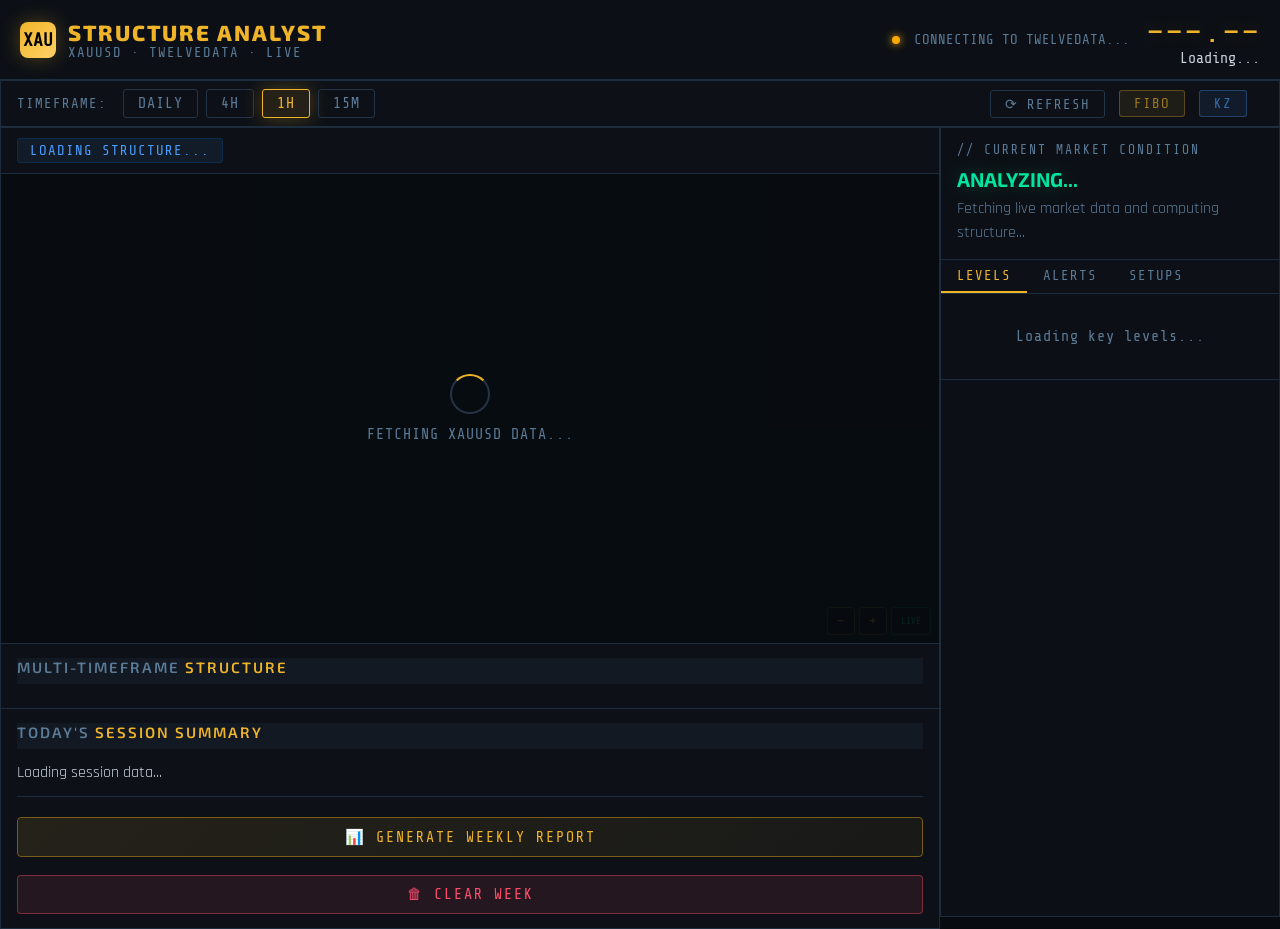
==== commit 4e8bb4a5: "Rename index (12).html to index.html" ====
--- a/index.html
+++ b/index.html
@@ -876,6 +876,11 @@
     100% { color: var(--gold); text-shadow: var(--glow-gold); }
   }
   .price-flash { animation: priceFlash 0.5s ease; }
+
+  #mainChart {
+    cursor: crosshair;
+    touch-action: none; /* prevent browser scroll interfering with pan */
+  }
 </style>
 </head>
 <body>
@@ -913,9 +918,11 @@
     <button class="tf-btn" onclick="switchTF('15min')" id="tf-15min">15M</button>
     <button class="refresh-btn" onclick="manualRefresh()" id="refreshBtn">⟳ REFRESH</button>
     <button class="refresh-btn" id="fiboBtn" onclick="toggleFibo()" style="margin-left:6px;background:rgba(240,180,41,0.08);border-color:rgba(240,180,41,0.3);color:rgba(240,180,41,0.6);">FIBO</button>
+    <button class="refresh-btn" id="kzBtn" onclick="toggleKillZones()" style="margin-left:6px;background:rgba(74,158,255,0.08);border-color:rgba(74,158,255,0.3);color:rgba(74,158,255,0.6);">KZ</button>
     <span style="display:flex;flex-direction:column;margin-left:8px;line-height:1.3;">
       <span id="countdownDisplay" style="font-family:'Share Tech Mono',monospace;font-size:11px;color:rgba(240,180,41,0.7);letter-spacing:1px;"></span>
       <span id="priceCountdown" style="font-family:'Share Tech Mono',monospace;font-size:11px;color:rgba(0,229,160,0.6);letter-spacing:1px;"></span>
+      <span id="kzIndicator" style="font-family:'Share Tech Mono',monospace;font-size:11px;letter-spacing:1px;display:none;"></span>
     </span>
   </div>
 
@@ -934,6 +941,21 @@
       <div class="loading-overlay" id="loadingOverlay">
         <div class="loader"></div>
         <div class="loading-text">FETCHING XAUUSD DATA...</div>
+      </div>
+      <!-- Zoom buttons -->
+      <div style="position:absolute;bottom:8px;right:8px;display:flex;gap:4px;z-index:10;">
+        <button onclick="chartZoom(-10)" style="
+          background:rgba(8,12,16,0.85);border:1px solid rgba(240,180,41,0.3);
+          color:rgba(240,180,41,0.8);font-family:'Share Tech Mono',monospace;
+          font-size:14px;width:28px;height:28px;border-radius:4px;cursor:pointer;line-height:1;">−</button>
+        <button onclick="chartZoom(10)" style="
+          background:rgba(8,12,16,0.85);border:1px solid rgba(240,180,41,0.3);
+          color:rgba(240,180,41,0.8);font-family:'Share Tech Mono',monospace;
+          font-size:14px;width:28px;height:28px;border-radius:4px;cursor:pointer;line-height:1;">+</button>
+        <button onclick="chartGoLive()" id="chartLiveBtn" style="
+          background:rgba(8,12,16,0.85);border:1px solid rgba(0,229,160,0.3);
+          color:rgba(0,229,160,0.7);font-family:'Share Tech Mono',monospace;
+          font-size:9px;width:40px;height:28px;border-radius:4px;cursor:pointer;line-height:1;">LIVE</button>
       </div>
     </div>
 
@@ -1030,8 +1052,11 @@
   prevClose: null,
   refreshInterval: null,
   tradeLog: [],        // All triggered trades with outcome tracking
-  seenAlerts: new Set(),
-  showFibo: false, // Prevents duplicate alerts
+  seenAlerts: new Map(), // key -> original trigger time
+  showFibo: false,
+  chartOffset: 0,      // how many candles scrolled back from latest
+  chartCandleCount: 60, // how many candles visible (zoom)
+  showKillZones: false, // Prevents duplicate alerts
   demoMode: false,
   liveConfirmed: false,
 };
@@ -1850,7 +1875,15 @@
   ctx.clearRect(0, 0, W, H);
   if (!candles || candles.length === 0) return;
 
-  const displayCandles = candles.slice(-60);
+  // Pan/zoom — clamp offset and candle count to valid range
+  const maxOffset = Math.max(0, candles.length - 20);
+  STATE.chartOffset = Math.max(0, Math.min(STATE.chartOffset, maxOffset));
+  STATE.chartCandleCount = Math.max(20, Math.min(200, STATE.chartCandleCount));
+
+  const endIdx   = candles.length - STATE.chartOffset;
+  const startIdx = Math.max(0, endIdx - STATE.chartCandleCount);
+  const displayCandles = candles.slice(startIdx, endIdx);
+  const isLiveView = STATE.chartOffset === 0;
   const currentPrice = displayCandles[displayCandles.length - 1].close;
 
   // ── Get exactly 2 BEARISH OBs above + 2 BULLISH OBs below ─
@@ -1943,6 +1976,55 @@
     ctx.fillText(price.toFixed(1), W - padding.right + 4*dpr, y + 4*dpr);
   }
   ctx.setLineDash([]);
+
+  // ── LAYER 0: Kill Zone shading (behind everything) ───────
+  if (STATE.showKillZones) {
+    // Kill zones defined in GMT hours
+    const killZones = [
+      { name: 'ASIAN',    startH: 0,  endH: 3,  color: 'rgba(160,100,255,0.07)', labelColor: 'rgba(160,100,255,0.6)' },
+      { name: 'LONDON',   startH: 8,  endH: 10, color: 'rgba(74,158,255,0.10)',  labelColor: 'rgba(74,158,255,0.7)'  },
+      { name: 'NEW YORK', startH: 13, endH: 15, color: 'rgba(240,180,41,0.10)',  labelColor: 'rgba(240,180,41,0.7)'  },
+      { name: 'LN CLOSE', startH: 15, endH: 17, color: 'rgba(255,77,109,0.07)', labelColor: 'rgba(255,77,109,0.6)'  },
+    ];
+
+    killZones.forEach(function(kz) {
+      // Find indices of displayCandles that fall within this kill zone (GMT hours)
+      let startX = null, endX = null;
+
+      displayCandles.forEach(function(c, i) {
+        if (!c.time) return;
+        // c.time is "2026-03-29 08:00:00" — parse as UTC/GMT
+        var parts = c.time.replace(' ', 'T') + 'Z'; // treat as GMT
+        var dt = new Date(parts);
+        if (isNaN(dt.getTime())) return;
+        var gmtHour = dt.getUTCHours();
+        var inZone  = gmtHour >= kz.startH && gmtHour < kz.endH;
+        if (inZone) {
+          var x = toX(i);
+          if (startX === null || x < startX) startX = x;
+          if (endX   === null || x > endX)   endX   = x;
+        }
+      });
+
+      if (startX !== null && endX !== null) {
+        // Extend by half a candle width each side
+        var halfCandle = candleW * 0.5;
+        startX = Math.max(padding.left, startX - halfCandle);
+        endX   = Math.min(W - padding.right, endX + halfCandle);
+        var zoneW = endX - startX;
+
+        // Shaded background
+        ctx.fillStyle = kz.color;
+        ctx.fillRect(startX, padding.top, zoneW, chartH);
+
+        // Top label
+        ctx.fillStyle = kz.labelColor;
+        ctx.font = (9 * dpr) + 'px Share Tech Mono, monospace';
+        ctx.textAlign = 'center';
+        ctx.fillText(kz.name, startX + zoneW / 2, padding.top + 12 * dpr);
+      }
+    });
+  }
 
   // ── LAYER 1: OB transparent boxes (drawn first, behind candles) ──
   selectedOBs.forEach(ob => {
@@ -2189,6 +2271,14 @@
   ctx.font = `bold ${11*dpr}px Share Tech Mono, monospace`;
   ctx.textAlign = 'center';
   ctx.fillText(currentPrice.toFixed(2), W - padding.right + lblW/2, currentY + 4*dpr);
+
+  // ── LAYER 7: LIVE / HISTORICAL indicator ─────────────────
+  const viewLabel = isLiveView ? '● LIVE' : '◀ HISTORICAL';
+  const viewColor = isLiveView ? 'rgba(0,229,160,0.8)' : 'rgba(240,180,41,0.8)';
+  ctx.font = (9*dpr) + 'px Share Tech Mono, monospace';
+  ctx.textAlign = 'left';
+  ctx.fillStyle = viewColor;
+  ctx.fillText(viewLabel, padding.left + 4*dpr, padding.top + 12*dpr);
 }
 
 // ============================================================
@@ -2397,12 +2487,15 @@
     return;
   }
 
-  // Register each setup in trade log (deduped by entry price + type + tf)
+  // Register each setup in trade log — deduped by rounded entry + type + tf
   allSetups.forEach(function(s) {
-    const tradeKey = 'setup|' + s.type + '|' + s.entry + '|' + s.signalTF;
+    // Round entry to nearest 0.5 for stable key across refreshes
+    const roundedEntry = Math.round(parseFloat(s.entry) * 2) / 2;
+    const tradeKey = 'setup|' + s.type + '|' + roundedEntry + '|' + s.signalTF;
     if (!STATE.seenAlerts.has(tradeKey)) {
-      STATE.seenAlerts.add(tradeKey);
+      // First time seeing this setup — record time and register
       const time = new Date().toLocaleTimeString('en-US', { hour: '2-digit', minute: '2-digit' });
+      STATE.seenAlerts.set(tradeKey, time);
       registerTrade({
         type:        s.type,
         name:        s.name,
@@ -2421,8 +2514,17 @@
   setups.forEach(s => {
     const cls = s.type === 'BUY' ? 'buy' : 'sell';
     const arrow = s.type === 'BUY' ? '▲' : '▼';
-    const confColor = s.confidence === 'HIGH' ? 'var(--bull)' : 'var(--warn)';
+    const activeKZ = getActiveKillZone();
+    // Boost confidence to HIGH if setup fires during a kill zone
+    const effectiveConf = (activeKZ && s.confidence !== 'HIGH') ? 'HIGH*' : s.confidence;
+    const confColor = effectiveConf === 'HIGH' || effectiveConf === 'HIGH*' ? 'var(--bull)' : 'var(--warn)';
     const tfBadgeColor = s.signalTF === '1H' ? 'var(--neutral)' : 'var(--gold)';
+    // Get original triggered time from seenAlerts Map — falls back to now if not found
+    const roundedEntry = Math.round(parseFloat(s.entry) * 2) / 2;
+    const tradeKey = 'setup|' + s.type + '|' + roundedEntry + '|' + s.signalTF;
+    const originalTime = STATE.seenAlerts.get(tradeKey);
+    const triggeredTime = originalTime || new Date().toLocaleTimeString('en-US',{hour:'2-digit',minute:'2-digit',second:'2-digit'});
+    const triggeredDate = new Date().toLocaleDateString('en-US',{weekday:'short',month:'short',day:'numeric'});
     const d = s.dual;
     // Build TP rows for SL1
     const tp1rows = d.tp.sl1.map(t =>
@@ -2447,7 +2549,7 @@
         <span class="alert-type" style="font-size:15px;">${arrow} ${s.name}</span>
         <span style="display:flex;gap:6px;align-items:center;">
           <span style="font-family:'Share Tech Mono',monospace;font-size:11px;padding:2px 6px;border-radius:3px;background:rgba(255,255,255,0.07);color:${tfBadgeColor}">${s.signalTF || s.tf}</span>
-          <span class="alert-time" style="color:${confColor};font-size:13px;">${s.confidence}</span>
+          <span class="alert-time" style="color:${confColor};font-size:13px;">${effectiveConf}${activeKZ ? ' 🕐' : ''}</span>
         </span>
       </div>
       <div class="alert-text" style="margin:8px 0;font-size:14px;">${s.condition}</div>
@@ -2464,8 +2566,8 @@
            margin-bottom:8px;padding:4px 8px;background:rgba(255,255,255,0.03);border-radius:3px;
            display:flex;justify-content:space-between;">
         <span>⏱ TRIGGERED</span>
-        <span style="color:var(--gold)">${new Date().toLocaleTimeString('en-US',{hour:'2-digit',minute:'2-digit',second:'2-digit'})}</span>
-        <span>${new Date().toLocaleDateString('en-US',{weekday:'short',month:'short',day:'numeric'})}</span>
+        <span style="color:var(--gold)">${triggeredTime}</span>
+        <span>${triggeredDate}</span>
       </div>
 
       <!-- SL1 -->
@@ -3172,6 +3274,19 @@
 
   if (!candles || candles.length === 0) return;
 
+  // Update active kill zone indicator
+  const kzNow = getActiveKillZone();
+  const kzIndicator = document.getElementById('kzIndicator');
+  if (kzIndicator) {
+    if (kzNow) {
+      kzIndicator.textContent = '🕐 ' + kzNow.name + ' ACTIVE';
+      kzIndicator.style.color = kzNow.color;
+      kzIndicator.style.display = 'inline';
+    } else {
+      kzIndicator.style.display = 'none';
+    }
+  }
+
   renderChart(candles, tf);
   updateStructureBadges(candles, tf);
   updateConditionPanel(candles, tf);
@@ -3215,7 +3330,7 @@
       const key = alertKey('bos-retest', bosLevel, '1H');
 
       if (dist < 0.008 && approachOK && rejectionOK && closedOK && !STATE.seenAlerts.has(key)) {
-        STATE.seenAlerts.add(key);
+        STATE.seenAlerts.set(key, new Date().toLocaleTimeString('en-US', { hour: '2-digit', minute: '2-digit' }));
         addAlert(
           'watch',
           `⚡ BOS RETEST — ${struct1H.bos.type}`,
@@ -3230,7 +3345,7 @@
       const isBull = choch1H.type.includes('BULL');
       const key    = alertKey('sweep-choch', sweep1H.level, '1H');
       if (!STATE.seenAlerts.has(key)) {
-        STATE.seenAlerts.add(key);
+        STATE.seenAlerts.set(key, new Date().toLocaleTimeString('en-US', { hour: '2-digit', minute: '2-digit' }));
         const dual = calcDualSL(current.close, isBull, sweep1H.level);
         const time = new Date().toLocaleTimeString('en-US', { hour: '2-digit', minute: '2-digit' });
 
@@ -3263,7 +3378,7 @@
     if (sweep15) {
       const key = alertKey('sweep15', sweep15.level, '15M');
       if (!STATE.seenAlerts.has(key)) {
-        STATE.seenAlerts.add(key);
+        STATE.seenAlerts.set(key, new Date().toLocaleTimeString('en-US', { hour: '2-digit', minute: '2-digit' }));
         const sweepLabel = sweep15.type === 'BUY-SIDE SWEPT' ? '🔴 BSL SWEPT' : '🟢 SSL SWEPT';
         addAlert(
           'watch',
@@ -3277,7 +3392,7 @@
     if (choch15) {
       const key = alertKey('choch15', choch15.level, '15M');
       if (!STATE.seenAlerts.has(key)) {
-        STATE.seenAlerts.add(key);
+        STATE.seenAlerts.set(key, new Date().toLocaleTimeString('en-US', { hour: '2-digit', minute: '2-digit' }));
         addAlert(
           'info',
           `📍 15M CHoCH — ${choch15.type}`,
@@ -3591,6 +3706,37 @@
 }
 
 // ── Manual refresh — refreshes everything immediately ────────
+// Returns current active kill zone name or null — always in GMT
+function getActiveKillZone() {
+  var now = new Date();
+  var gmtH = now.getUTCHours();
+  var gmtM = now.getUTCMinutes();
+  var gmtDecimal = gmtH + gmtM / 60;
+  if (gmtDecimal >= 0    && gmtDecimal < 3)  return { name: 'ASIAN SESSION',    color: 'rgba(160,100,255,0.9)' };
+  if (gmtDecimal >= 8    && gmtDecimal < 10) return { name: 'LONDON OPEN',      color: 'rgba(74,158,255,0.9)'  };
+  if (gmtDecimal >= 13   && gmtDecimal < 15) return { name: 'NEW YORK OPEN',    color: 'rgba(240,180,41,0.9)'  };
+  if (gmtDecimal >= 15   && gmtDecimal < 17) return { name: 'LONDON CLOSE',     color: 'rgba(255,77,109,0.9)'  };
+  return null;
+}
+
+function toggleKillZones() {
+  STATE.showKillZones = !STATE.showKillZones;
+  const btn = document.getElementById('kzBtn');
+  if (STATE.showKillZones) {
+    btn.style.background    = 'rgba(74,158,255,0.25)';
+    btn.style.borderColor   = 'rgba(74,158,255,0.8)';
+    btn.style.color         = '#4a9eff';
+    btn.textContent         = 'KZ ✓';
+  } else {
+    btn.style.background    = 'rgba(74,158,255,0.08)';
+    btn.style.borderColor   = 'rgba(74,158,255,0.3)';
+    btn.style.color         = 'rgba(74,158,255,0.6)';
+    btn.textContent         = 'KZ';
+  }
+  const candles = STATE.candles[STATE.currentTF];
+  if (candles) renderChart(candles, STATE.currentTF);
+}
+
 function toggleFibo() {
   STATE.showFibo = !STATE.showFibo;
   const btn = document.getElementById('fiboBtn');
@@ -3634,6 +3780,148 @@
   btn.textContent = '⟳ REFRESH';
 }
 
+// ============================================================
+// CHART PAN & ZOOM
+// ============================================================
+
+function chartZoom(delta) {
+  // delta > 0 = zoom out (more candles), delta < 0 = zoom in (fewer)
+  STATE.chartCandleCount = Math.max(20, Math.min(200, STATE.chartCandleCount + delta));
+  const candles = STATE.candles[STATE.currentTF];
+  if (candles) renderChart(candles, STATE.currentTF);
+}
+
+function chartGoLive() {
+  STATE.chartOffset = 0;
+  const candles = STATE.candles[STATE.currentTF];
+  if (candles) renderChart(candles, STATE.currentTF);
+}
+
+function chartPan(deltaCandlesRaw) {
+  const candles = STATE.candles[STATE.currentTF];
+  if (!candles) return;
+  const delta = Math.round(deltaCandlesRaw);
+  const maxOffset = Math.max(0, candles.length - 20);
+  STATE.chartOffset = Math.max(0, Math.min(STATE.chartOffset + delta, maxOffset));
+  renderChart(candles, STATE.currentTF);
+}
+
+// ── Touch events for mobile swipe pan ────────────────────
+(function() {
+  var canvas = null;
+  var touchStartX = 0;
+  var lastTouchX  = 0;
+  var isDragging  = false;
+  var pixelsPerCandle = 1;
+
+  function getCanvas() {
+    if (!canvas) canvas = document.getElementById('mainChart');
+    return canvas;
+  }
+
+  function calcPixelsPerCandle() {
+    var c = getCanvas();
+    if (!c) return 8;
+    return c.clientWidth / STATE.chartCandleCount;
+  }
+
+  document.addEventListener('touchstart', function(e) {
+    var c = getCanvas();
+    if (!c || !e.target === c) return;
+    if (e.touches.length === 1) {
+      touchStartX = e.touches[0].clientX;
+      lastTouchX  = touchStartX;
+      isDragging  = true;
+      pixelsPerCandle = calcPixelsPerCandle();
+    }
+  }, { passive: true });
+
+  document.addEventListener('touchmove', function(e) {
+    if (!isDragging || e.touches.length !== 1) return;
+    var c = getCanvas();
+    if (!c) return;
+    var currentX = e.touches[0].clientX;
+    var deltaX   = lastTouchX - currentX; // positive = swipe left = scroll back in time
+    lastTouchX   = currentX;
+    var deltaCandlesRaw = deltaX / Math.max(1, pixelsPerCandle);
+    if (Math.abs(deltaCandlesRaw) >= 0.5) {
+      chartPan(deltaCandlesRaw);
+    }
+  }, { passive: true });
+
+  document.addEventListener('touchend', function() {
+    isDragging = false;
+  });
+
+  // ── Mouse events for desktop drag pan ────────────────────
+  var mouseDown   = false;
+  var mouseStartX = 0;
+  var lastMouseX  = 0;
+
+  document.addEventListener('mousedown', function(e) {
+    var c = getCanvas();
+    if (!c || e.target !== c) return;
+    mouseDown   = true;
+    mouseStartX = e.clientX;
+    lastMouseX  = e.clientX;
+    pixelsPerCandle = calcPixelsPerCandle();
+    c.style.cursor = 'grabbing';
+  });
+
+  document.addEventListener('mousemove', function(e) {
+    if (!mouseDown) return;
+    var deltaX = lastMouseX - e.clientX;
+    lastMouseX = e.clientX;
+    var deltaCandlesRaw = deltaX / Math.max(1, pixelsPerCandle);
+    if (Math.abs(deltaCandlesRaw) >= 0.3) {
+      chartPan(deltaCandlesRaw);
+    }
+  });
+
+  document.addEventListener('mouseup', function() {
+    if (mouseDown) {
+      mouseDown = false;
+      var c = getCanvas();
+      if (c) c.style.cursor = 'crosshair';
+    }
+  });
+
+  // ── Pinch zoom for mobile ─────────────────────────────────
+  var lastPinchDist = null;
+
+  document.addEventListener('touchstart', function(e) {
+    if (e.touches.length === 2) {
+      var dx = e.touches[0].clientX - e.touches[1].clientX;
+      var dy = e.touches[0].clientY - e.touches[1].clientY;
+      lastPinchDist = Math.sqrt(dx*dx + dy*dy);
+      isDragging = false; // cancel pan when pinching
+    }
+  }, { passive: true });
+
+  document.addEventListener('touchmove', function(e) {
+    if (e.touches.length === 2 && lastPinchDist !== null) {
+      var dx = e.touches[0].clientX - e.touches[1].clientX;
+      var dy = e.touches[0].clientY - e.touches[1].clientY;
+      var dist = Math.sqrt(dx*dx + dy*dy);
+      var ratio = lastPinchDist / dist;
+      // ratio > 1 = fingers closer = zoom in (fewer candles)
+      // ratio < 1 = fingers apart  = zoom out (more candles)
+      var newCount = Math.round(STATE.chartCandleCount * ratio);
+      newCount = Math.max(20, Math.min(200, newCount));
+      if (newCount !== STATE.chartCandleCount) {
+        STATE.chartCandleCount = newCount;
+        var candles = STATE.candles[STATE.currentTF];
+        if (candles) renderChart(candles, STATE.currentTF);
+      }
+      lastPinchDist = dist;
+    }
+  }, { passive: true });
+
+  document.addEventListener('touchend', function(e) {
+    if (e.touches.length < 2) lastPinchDist = null;
+  });
+})();
+
 // Handle window resize
 window.addEventListener('resize', () => {
   if (STATE.candles[STATE.currentTF]) {
@@ -3657,7 +3945,7 @@
       STATE.tradeLog = trades.filter(t => t.id > cutoff);
       // Restore seenAlerts so duplicates don't re-register
       STATE.tradeLog.forEach(t => {
-        if (t.alertKey) STATE.seenAlerts.add(t.alertKey);
+        if (t.alertKey) STATE.seenAlerts.set(t.alertKey, t.time || '');
       });
     }
   } catch(e) { console.warn('Could not restore trade log', e); }
@@ -3672,7 +3960,7 @@
 function clearWeekTrades() {
   if (!confirm('Clear all trades for this week? This cannot be undone.')) return;
   STATE.tradeLog = [];
-  STATE.seenAlerts = new Set();
+  STATE.seenAlerts = new Map();
   localStorage.removeItem('xau_trade_log');
   renderAll();
 }
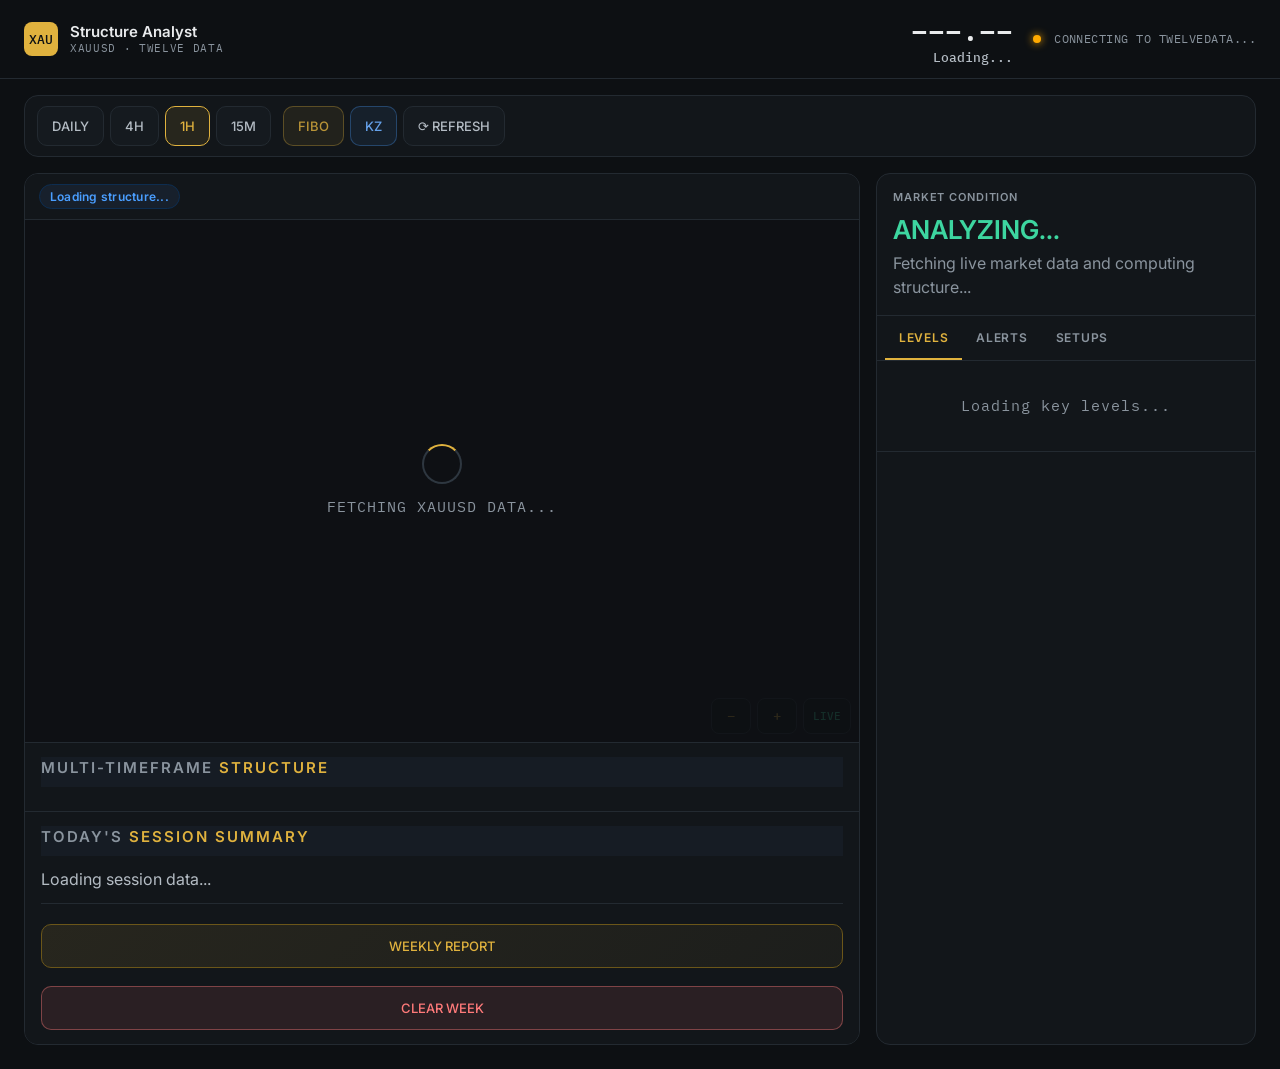
==== commit 408fb314: "Redesign UI: new layout, palette and type, phone navigation - index.html restructured: compact heade" ====
--- a/index.html
+++ b/index.html
@@ -2,896 +2,20 @@
 <html lang="en">
 <head>
 <meta charset="UTF-8">
-<meta name="viewport" content="width=device-width, initial-scale=1.0">
+<meta name="viewport" content="width=device-width, initial-scale=1.0, viewport-fit=cover">
 <title>XAUUSD Structure Analyst</title>
-<link href="https://fonts.googleapis.com/css2?family=Share+Tech+Mono&family=Rajdhani:wght@300;400;500;600;700&family=Exo+2:wght@200;400;600;800&display=swap" rel="stylesheet">
-<style>
-  :root {
-    --bg: #080c10;
-    --bg2: #0d1117;
-    --bg3: #111820;
-    --border: #1e2d3d;
-    --border2: #243447;
-    --gold: #f0b429;
-    --gold2: #ffd166;
-    --gold-dim: #7a5c1a;
-    --bull: #00e5a0;
-    --bull-dim: #004d38;
-    --bear: #ff4d6d;
-    --bear-dim: #4d0018;
-    --neutral: #4a9eff;
-    --neutral-dim: #0d2d50;
-    --text: #c9d1d9;
-    --text-dim: #5a7a96;
-    --text-bright: #e6edf3;
-    --warn: #ffaa00;
-    --panel: rgba(13,17,23,0.97);
-    --glow-gold: 0 0 20px rgba(240,180,41,0.3);
-    --glow-bull: 0 0 20px rgba(0,229,160,0.3);
-    --glow-bear: 0 0 20px rgba(255,77,109,0.3);
-  }
+<link href="https://fonts.googleapis.com/css2?family=Inter:wght@400;500;600&family=IBM+Plex+Mono:wght@500&display=swap" rel="stylesheet">
+<link rel="stylesheet" href="css/styles.css">
+<link rel="stylesheet" href="css/redesign.css">
+</head>
+<body data-view="chart">
 
-  * { margin:0; padding:0; box-sizing:border-box; }
-
-  body {
-    background: var(--bg);
-    color: var(--text);
-    font-family: 'Rajdhani', sans-serif;
-    min-height: 100vh;
-    overflow-x: hidden;
-  }
-
-  /* Animated background grid */
-  body::before {
-    content: '';
-    position: fixed;
-    inset: 0;
-    background-image:
-      linear-gradient(rgba(240,180,41,0.03) 1px, transparent 1px),
-      linear-gradient(90deg, rgba(240,180,41,0.03) 1px, transparent 1px);
-    background-size: 40px 40px;
-    pointer-events: none;
-    z-index: 0;
-  }
-
-  /* Scanning line animation */
-  body::after {
-    content: '';
-    position: fixed;
-    left: 0; right: 0;
-    height: 2px;
-    background: linear-gradient(90deg, transparent, rgba(240,180,41,0.4), transparent);
-    animation: scan 8s linear infinite;
-    pointer-events: none;
-    z-index: 1;
-  }
-  @keyframes scan { 0%{top:-2px} 100%{top:100vh} }
-
-  /* ===== HEADER ===== */
-  header {
-    position: relative;
-    z-index: 10;
-    padding: 12px 20px;
-    border-bottom: 1px solid var(--border);
-    background: var(--panel);
-    display: flex;
-    align-items: center;
-    justify-content: space-between;
-    flex-wrap: wrap;
-    gap: 10px;
-  }
-
-  .logo {
-    display: flex;
-    align-items: center;
-    gap: 12px;
-  }
-
-  .logo-icon {
-    width: 36px; height: 36px;
-    background: linear-gradient(135deg, var(--gold), var(--gold2));
-    border-radius: 8px;
-    display: flex; align-items: center; justify-content: center;
-    font-family: 'Share Tech Mono', monospace;
-    font-size:18px;
-    color: #000;
-    font-weight: bold;
-    box-shadow: var(--glow-gold);
-  }
-
-  .logo-text {
-    font-family: 'Exo 2', sans-serif;
-    font-weight: 800;
-    font-size:22px;
-    letter-spacing: 2px;
-    color: var(--gold);
-    text-transform: uppercase;
-  }
-
-  .logo-sub {
-    font-family: 'Share Tech Mono', monospace;
-    font-size:14px;
-    color: var(--text-dim);
-    letter-spacing: 1px;
-  }
-
-  .header-right {
-    display: flex;
-    align-items: center;
-    gap: 16px;
-    flex-wrap: wrap;
-  }
-
-  .live-price-display {
-    text-align: right;
-  }
-
-  .live-price {
-    font-family: 'Share Tech Mono', monospace;
-    font-size:34px;
-    color: var(--gold);
-    text-shadow: var(--glow-gold);
-    letter-spacing: 1px;
-  }
-
-  .price-change {
-    font-family: 'Share Tech Mono', monospace;
-    font-size:15px;
-  }
-
-  .price-change.up { color: var(--bull); }
-  .price-change.down { color: var(--bear); }
-
-  .status-dot {
-    width: 8px; height: 8px;
-    border-radius: 50%;
-    background: var(--bull);
-    box-shadow: 0 0 8px var(--bull);
-    animation: pulse 2s ease-in-out infinite;
-    display: inline-block;
-    margin-right: 6px;
-  }
-  .status-dot.loading { background: var(--warn); box-shadow: 0 0 8px var(--warn); }
-  .status-dot.error { background: var(--bear); box-shadow: 0 0 8px var(--bear); animation: none; }
-
-  @keyframes pulse {
-    0%,100% { opacity:1; transform:scale(1); }
-    50% { opacity:0.5; transform:scale(0.85); }
-  }
-
-  .api-status {
-    font-family: 'Share Tech Mono', monospace;
-    font-size:14px;
-    color: var(--text-dim);
-  }
-
-  /* ===== MAIN LAYOUT ===== */
-  .main-layout {
-    position: relative;
-    z-index: 5;
-    display: grid;
-    grid-template-columns: 1fr 340px;
-    grid-template-rows: auto auto 1fr;
-    gap: 0;
-    min-height: calc(100vh - 65px);
-  }
-
-  @media (max-width: 900px) {
-    .main-layout {
-      grid-template-columns: 1fr;
-    }
-    .sidebar { order: -1; }
-  }
-
-  /* ===== PANELS ===== */
-  .panel {
-    background: var(--panel);
-    border: 1px solid var(--border);
-    position: relative;
-    overflow: hidden;
-  }
-
-  .panel-header {
-    padding: 10px 16px;
-    border-bottom: 1px solid var(--border);
-    display: flex;
-    align-items: center;
-    justify-content: space-between;
-    background: rgba(30,45,61,0.3);
-  }
-
-  .panel-title {
-    font-family: 'Exo 2', sans-serif;
-    font-size:15px;
-    font-weight: 600;
-    letter-spacing: 2px;
-    text-transform: uppercase;
-    color: var(--text-dim);
-  }
-
-  .panel-title span {
-    color: var(--gold);
-  }
-
-  /* ===== TOP BAR - TIMEFRAME SWITCHER ===== */
-  .tf-bar {
-    grid-column: 1 / -1;
-    padding: 8px 16px;
-    border-bottom: 1px solid var(--border);
-    background: var(--bg2);
-    display: flex;
-    align-items: center;
-    gap: 8px;
-    flex-wrap: wrap;
-  }
-
-  .tf-label {
-    font-family: 'Share Tech Mono', monospace;
-    font-size:14px;
-    color: var(--text-dim);
-    margin-right: 8px;
-    letter-spacing: 1px;
-  }
-
-  .tf-btn {
-    padding: 5px 14px;
-    border: 1px solid var(--border2);
-    background: transparent;
-    color: var(--text-dim);
-    font-family: 'Share Tech Mono', monospace;
-    font-size:15px;
-    letter-spacing: 1px;
-    cursor: pointer;
-    border-radius: 3px;
-    transition: all 0.2s;
-  }
-  .tf-btn:hover { border-color: var(--gold-dim); color: var(--gold); }
-  .tf-btn.active {
-    border-color: var(--gold);
-    color: var(--gold);
-    background: rgba(240,180,41,0.1);
-    box-shadow: var(--glow-gold);
-  }
-
-  .refresh-btn {
-    margin-left: auto;
-    padding: 5px 14px;
-    border: 1px solid var(--border2);
-    background: transparent;
-    color: var(--text-dim);
-    font-family: 'Share Tech Mono', monospace;
-    font-size:14px;
-    cursor: pointer;
-    border-radius: 3px;
-    transition: all 0.2s;
-    letter-spacing: 1px;
-  }
-  .refresh-btn:hover { border-color: var(--neutral); color: var(--neutral); }
-  .refresh-btn.spinning { animation: spin 1s linear infinite; }
-  @keyframes spin { 100% { transform: rotate(360deg); } }
-
-  /* ===== CHART AREA ===== */
-  .chart-area {
-    grid-column: 1;
-    grid-row: 2 / 4;
-    display: flex;
-    flex-direction: column;
-  }
-
-  .chart-canvas-wrap {
-    flex: 1;
-    position: relative;
-    min-height: 320px;
-    overflow: hidden;
-  }
-
-  canvas#mainChart {
-    width: 100%;
-    height: 100%;
-    display: block;
-  }
-
-  /* ===== STRUCTURE BADGES ===== */
-  .structure-badges {
-    padding: 10px 16px;
-    display: flex;
-    gap: 8px;
-    flex-wrap: wrap;
-    border-bottom: 1px solid var(--border);
-    background: var(--bg2);
-  }
-
-  .badge {
-    padding: 4px 12px;
-    border-radius: 3px;
-    font-family: 'Share Tech Mono', monospace;
-    font-size:14px;
-    letter-spacing: 1px;
-    text-transform: uppercase;
-    border: 1px solid;
-  }
-
-  .badge.bull { color: var(--bull); border-color: var(--bull-dim); background: rgba(0,229,160,0.08); }
-  .badge.bear { color: var(--bear); border-color: var(--bear-dim); background: rgba(255,77,109,0.08); }
-  .badge.neutral { color: var(--neutral); border-color: var(--neutral-dim); background: rgba(74,158,255,0.08); }
-  .badge.gold { color: var(--gold); border-color: var(--gold-dim); background: rgba(240,180,41,0.08); }
-  .badge.warn { color: var(--warn); border-color: rgba(255,170,0,0.3); background: rgba(255,170,0,0.08); }
-
-  /* ===== SIDEBAR ===== */
-  .sidebar {
-    grid-column: 2;
-    grid-row: 2 / 4;
-    display: flex;
-    flex-direction: column;
-    border-left: 1px solid var(--border);
-    max-height: calc(100vh - 110px);
-    overflow-y: auto;
-  }
-
-  @media (max-width: 900px) {
-    .sidebar { grid-column: 1; grid-row: auto; max-height: none; border-left: none; border-top: 1px solid var(--border); }
-  }
-
-  /* Scrollbar styling */
-  .sidebar::-webkit-scrollbar { width: 4px; }
-  .sidebar::-webkit-scrollbar-track { background: var(--bg); }
-  .sidebar::-webkit-scrollbar-thumb { background: var(--border2); border-radius: 2px; }
-
-  /* ===== MARKET CONDITION PANEL ===== */
-  .condition-panel {
-    padding: 14px 16px;
-    border-bottom: 1px solid var(--border);
-  }
-
-  .condition-title {
-    font-family: 'Share Tech Mono', monospace;
-    font-size:13px;
-    color: var(--text-dim);
-    letter-spacing: 2px;
-    margin-bottom: 10px;
-  }
-
-  .condition-main {
-    font-family: 'Exo 2', sans-serif;
-    font-size:20px;
-    font-weight: 700;
-    margin-bottom: 6px;
-  }
-
-  .condition-main.bull { color: var(--bull); text-shadow: var(--glow-bull); }
-  .condition-main.bear { color: var(--bear); text-shadow: var(--glow-bear); }
-  .condition-main.neutral { color: var(--neutral); }
-
-  .condition-detail {
-    font-size:16px;
-    color: var(--text-dim);
-    line-height: 1.5;
-  }
-
-  /* ===== KEY LEVELS ===== */
-  .levels-panel {
-    padding: 14px 16px;
-    border-bottom: 1px solid var(--border);
-  }
-
-  .level-row {
-    display: flex;
-    justify-content: space-between;
-    align-items: center;
-    padding: 6px 0;
-    border-bottom: 1px solid rgba(30,45,61,0.5);
-  }
-  .level-row:last-child { border-bottom: none; }
-
-  .level-label {
-    font-family: 'Share Tech Mono', monospace;
-    font-size:13px;
-    color: var(--text-dim);
-    letter-spacing: 1px;
-    flex: 1;
-  }
-
-  .level-type {
-    font-size:13px;
-    padding: 2px 6px;
-    border-radius: 2px;
-    margin: 0 8px;
-    font-family: 'Share Tech Mono', monospace;
-    letter-spacing: 0.5px;
-  }
-  .level-type.ob-bull { background: var(--bull-dim); color: var(--bull); }
-  .level-type.ob-bear { background: var(--bear-dim); color: var(--bear); }
-  .level-type.liq { background: var(--neutral-dim); color: var(--neutral); }
-  .level-type.fvg { background: rgba(240,180,41,0.15); color: var(--gold); }
-  .level-type.support { background: rgba(0,229,160,0.12); color: var(--bull); }
-  .level-type.resist { background: rgba(255,77,109,0.12); color: var(--bear); }
-
-  .level-price {
-    font-family: 'Share Tech Mono', monospace;
-    font-size:16px;
-    color: var(--text-bright);
-    text-align: right;
-    min-width: 70px;
-  }
-
-  /* ===== ALERT PANEL ===== */
-  .alerts-panel {
-    padding: 14px 16px;
-    border-bottom: 1px solid var(--border);
-    flex: 1;
-  }
-
-  .alert-item {
-    padding: 10px 12px;
-    margin-bottom: 8px;
-    border-radius: 4px;
-    border-left: 3px solid;
-    background: rgba(13,17,23,0.8);
-    position: relative;
-    overflow: hidden;
-  }
-
-  .alert-item.buy {
-    border-color: var(--bull);
-    background: rgba(0,229,160,0.05);
-  }
-  .alert-item.sell {
-    border-color: var(--bear);
-    background: rgba(255,77,109,0.05);
-  }
-  .alert-item.watch {
-    border-color: var(--warn);
-    background: rgba(255,170,0,0.05);
-  }
-  .alert-item.info {
-    border-color: var(--neutral);
-    background: rgba(74,158,255,0.05);
-  }
-
-  .alert-header {
-    display: flex;
-    justify-content: space-between;
-    align-items: center;
-    margin-bottom: 5px;
-  }
-
-  .alert-type {
-    font-family: 'Share Tech Mono', monospace;
-    font-size:14px;
-    letter-spacing: 1px;
-    font-weight: bold;
-  }
-  .alert-item.buy .alert-type { color: var(--bull); }
-  .alert-item.sell .alert-type { color: var(--bear); }
-  .alert-item.watch .alert-type { color: var(--warn); }
-  .alert-item.info .alert-type { color: var(--neutral); }
-
-  .alert-time {
-    font-family: 'Share Tech Mono', monospace;
-    font-size:13px;
-    color: var(--text-dim);
-  }
-
-  .alert-text {
-    font-size:15px;
-    color: var(--text);
-    line-height: 1.5;
-  }
-
-  .alert-levels {
-    display: flex;
-    gap: 10px;
-    margin-top: 6px;
-    flex-wrap: wrap;
-  }
-
-  .alert-level-item {
-    font-family: 'Share Tech Mono', monospace;
-    font-size:13px;
-  }
-
-  .alert-level-item .lbl { color: var(--text-dim); }
-  .alert-level-item .val { color: var(--text-bright); }
-
-  /* New alert animation */
-  @keyframes slideIn {
-    from { transform: translateX(20px); opacity: 0; }
-    to { transform: translateX(0); opacity: 1; }
-  }
-  .alert-item.new { animation: slideIn 0.3s ease forwards; }
-
-  /* ===== BOTTOM ANALYSIS PANEL ===== */
-  .bottom-panel {
-    grid-column: 1;
-    grid-row: auto;
-    border-top: 1px solid var(--border);
-    padding: 14px 16px;
-    background: var(--bg2);
-  }
-
-  .multi-tf-grid {
-    display: grid;
-    grid-template-columns: repeat(4, 1fr);
-    gap: 8px;
-    margin-top: 10px;
-  }
-
-  @media (max-width: 700px) {
-    .multi-tf-grid { grid-template-columns: repeat(2, 1fr); }
-  }
-
-  .tf-analysis-card {
-    background: var(--bg3);
-    border: 1px solid var(--border);
-    border-radius: 4px;
-    padding: 10px 12px;
-    transition: border-color 0.2s;
-  }
-
-  .tf-analysis-card:hover { border-color: var(--border2); }
-
-  .tf-analysis-card .tf-name {
-    font-family: 'Share Tech Mono', monospace;
-    font-size:14px;
-    color: var(--text-dim);
-    letter-spacing: 1px;
-    margin-bottom: 6px;
-  }
-
-  .tf-analysis-card .tf-structure {
-    font-family: 'Exo 2', sans-serif;
-    font-size:17px;
-    font-weight: 700;
-    margin-bottom: 4px;
-  }
-  .tf-analysis-card .tf-structure.bull { color: var(--bull); }
-  .tf-analysis-card .tf-structure.bear { color: var(--bear); }
-  .tf-analysis-card .tf-structure.range { color: var(--neutral); }
-
-  .tf-analysis-card .tf-detail {
-    font-size:14px;
-    color: var(--text-dim);
-    line-height: 1.4;
-  }
-
-  /* ===== DAILY SUMMARY PANEL ===== */
-  .summary-panel {
-    padding: 14px 16px;
-    border-top: 1px solid var(--border);
-    background: var(--bg2);
-  }
-
-  .summary-text {
-    font-size:16px;
-    color: var(--text);
-    line-height: 1.7;
-    padding: 10px 0;
-    border-bottom: 1px solid var(--border);
-    margin-bottom: 10px;
-  }
-
-  .summary-stats {
-    display: grid;
-    grid-template-columns: repeat(3, 1fr);
-    gap: 10px;
-  }
-
-  @media (max-width: 600px) {
-    .summary-stats { grid-template-columns: repeat(2, 1fr); }
-  }
-
-  .stat-box {
-    background: var(--bg3);
-    border: 1px solid var(--border);
-    border-radius: 4px;
-    padding: 10px;
-    text-align: center;
-  }
-
-  .stat-label {
-    font-family: 'Share Tech Mono', monospace;
-    font-size:13px;
-    color: var(--text-dim);
-    letter-spacing: 1px;
-    margin-bottom: 4px;
-  }
-
-  .stat-value {
-    font-family: 'Exo 2', sans-serif;
-    font-size:20px;
-    font-weight: 700;
-    color: var(--gold);
-  }
-
-  /* ===== WEEKLY REPORT ===== */
-  .weekly-btn {
-    display: block;
-    width: 100%;
-    padding: 10px;
-    background: linear-gradient(135deg, rgba(240,180,41,0.1), rgba(240,180,41,0.05));
-    border: 1px solid var(--gold-dim);
-    color: var(--gold);
-    font-family: 'Share Tech Mono', monospace;
-    font-size:15px;
-    letter-spacing: 2px;
-    text-transform: uppercase;
-    cursor: pointer;
-    border-radius: 4px;
-    margin-top: 10px;
-    transition: all 0.2s;
-    text-align: center;
-  }
-  .weekly-btn:hover {
-    background: rgba(240,180,41,0.15);
-    box-shadow: var(--glow-gold);
-  }
-
-  /* ===== MODAL ===== */
-  .modal-overlay {
-    position: fixed;
-    inset: 0;
-    background: rgba(0,0,0,0.8);
-    z-index: 100;
-    display: flex;
-    align-items: center;
-    justify-content: center;
-    padding: 20px;
-    opacity: 0;
-    pointer-events: none;
-    transition: opacity 0.3s;
-  }
-
-  .modal-overlay.open {
-    opacity: 1;
-    pointer-events: all;
-  }
-
-  .modal {
-    background: var(--bg2);
-    border: 1px solid var(--border2);
-    border-radius: 8px;
-    max-width: 600px;
-    width: 100%;
-    max-height: 85vh;
-    overflow-y: auto;
-    padding: 24px;
-    transform: translateY(20px);
-    transition: transform 0.3s;
-    box-shadow: 0 20px 60px rgba(0,0,0,0.6), var(--glow-gold);
-  }
-
-  .modal-overlay.open .modal {
-    transform: translateY(0);
-  }
-
-  .modal-title {
-    font-family: 'Exo 2', sans-serif;
-    font-size:22px;
-    font-weight: 800;
-    color: var(--gold);
-    letter-spacing: 2px;
-    margin-bottom: 16px;
-    text-transform: uppercase;
-  }
-
-  .modal-close {
-    float: right;
-    background: none;
-    border: 1px solid var(--border2);
-    color: var(--text-dim);
-    width: 28px; height: 28px;
-    border-radius: 4px;
-    cursor: pointer;
-    font-size:18px;
-    display: flex; align-items: center; justify-content: center;
-    transition: all 0.2s;
-  }
-  .modal-close:hover { border-color: var(--bear); color: var(--bear); }
-
-  .modal-section {
-    margin-bottom: 16px;
-  }
-
-  .modal-section-title {
-    font-family: 'Share Tech Mono', monospace;
-    font-size:14px;
-    letter-spacing: 2px;
-    color: var(--text-dim);
-    margin-bottom: 8px;
-    text-transform: uppercase;
-    padding-bottom: 4px;
-    border-bottom: 1px solid var(--border);
-  }
-
-  .modal-text {
-    font-size:17px;
-    color: var(--text);
-    line-height: 1.7;
-  }
-
-  .trade-row {
-    display: grid;
-    grid-template-columns: auto 1fr auto auto auto;
-    gap: 8px 12px;
-    align-items: center;
-    padding: 8px 0;
-    border-bottom: 1px solid var(--border);
-    font-family: 'Share Tech Mono', monospace;
-    font-size:14px;
-  }
-
-  .trade-row:last-child { border-bottom: none; }
-  .trade-day { color: var(--text-dim); }
-  .trade-desc { color: var(--text); font-size:15px; font-family: 'Rajdhani', sans-serif; }
-  .trade-side-buy { color: var(--bull); font-weight: bold; }
-  .trade-side-sell { color: var(--bear); font-weight: bold; }
-  .trade-entry { color: var(--gold); }
-  .trade-rr { color: var(--text-dim); }
-
-  /* ===== API KEY INPUT ===== */
-  .api-setup {
-    padding: 20px;
-    display: none;
-  }
-
-  .api-setup.show { display: block; }
-
-  .api-input-wrap {
-    display: flex;
-    gap: 8px;
-    margin-top: 8px;
-  }
-
-  .api-input {
-    flex: 1;
-    background: var(--bg3);
-    border: 1px solid var(--border2);
-    color: var(--text-bright);
-    font-family: 'Share Tech Mono', monospace;
-    font-size:16px;
-    padding: 8px 12px;
-    border-radius: 4px;
-    outline: none;
-  }
-  .api-input:focus { border-color: var(--gold); }
-
-  .api-submit-btn {
-    padding: 8px 16px;
-    background: rgba(240,180,41,0.15);
-    border: 1px solid var(--gold-dim);
-    color: var(--gold);
-    font-family: 'Share Tech Mono', monospace;
-    font-size:15px;
-    cursor: pointer;
-    border-radius: 4px;
-    transition: all 0.2s;
-  }
-  .api-submit-btn:hover { background: rgba(240,180,41,0.25); }
-
-  .api-hint {
-    font-size:15px;
-    color: var(--text-dim);
-    margin-top: 6px;
-    line-height: 1.5;
-  }
-
-  /* ===== CANDLE CHART ===== */
-  .chart-overlay {
-    position: absolute;
-    top: 8px;
-    left: 12px;
-    display: flex;
-    gap: 12px;
-    pointer-events: none;
-  }
-
-  .chart-overlay-item {
-    font-family: 'Share Tech Mono', monospace;
-    font-size:14px;
-    color: var(--text-dim);
-  }
-
-  .chart-overlay-item span { color: var(--text-bright); }
-
-  /* ===== PATTERN ANNOTATION ===== */
-  .pattern-tag {
-    font-family: 'Share Tech Mono', monospace;
-    font-size:13px;
-    padding: 2px 7px;
-    border-radius: 2px;
-    letter-spacing: 0.5px;
-  }
-  .pattern-tag.flag-bull { background: rgba(0,229,160,0.15); color: var(--bull); border: 1px solid var(--bull-dim); }
-  .pattern-tag.flag-bear { background: rgba(255,77,109,0.15); color: var(--bear); border: 1px solid var(--bear-dim); }
-  .pattern-tag.dtop { background: rgba(255,77,109,0.15); color: var(--bear); border: 1px solid var(--bear-dim); }
-  .pattern-tag.dbot { background: rgba(0,229,160,0.15); color: var(--bull); border: 1px solid var(--bull-dim); }
-  .pattern-tag.ob { background: rgba(240,180,41,0.1); color: var(--gold); border: 1px solid var(--gold-dim); }
-  .pattern-tag.sweep { background: rgba(74,158,255,0.1); color: var(--neutral); border: 1px solid var(--neutral-dim); }
-
-  /* Loading */
-  .loading-overlay {
-    position: absolute;
-    inset: 0;
-    background: rgba(8,12,16,0.85);
-    display: flex;
-    flex-direction: column;
-    align-items: center;
-    justify-content: center;
-    z-index: 20;
-  }
-
-  .loader {
-    width: 40px; height: 40px;
-    border: 2px solid var(--border2);
-    border-top-color: var(--gold);
-    border-radius: 50%;
-    animation: spin 0.8s linear infinite;
-    margin-bottom: 12px;
-  }
-
-  .loading-text {
-    font-family: 'Share Tech Mono', monospace;
-    font-size:15px;
-    color: var(--text-dim);
-    letter-spacing: 1px;
-  }
-
-  /* Tabs */
-  .tabs {
-    display: flex;
-    border-bottom: 1px solid var(--border);
-    background: var(--bg2);
-  }
-
-  .tab {
-    padding: 8px 16px;
-    font-family: 'Share Tech Mono', monospace;
-    font-size:14px;
-    letter-spacing: 1px;
-    color: var(--text-dim);
-    cursor: pointer;
-    border-bottom: 2px solid transparent;
-    transition: all 0.2s;
-    text-transform: uppercase;
-  }
-
-  .tab:hover { color: var(--text); }
-  .tab.active { color: var(--gold); border-bottom-color: var(--gold); }
-
-  .tab-content { display: none; }
-  .tab-content.active { display: block; }
-
-  .no-data {
-    padding: 20px;
-    text-align: center;
-    font-family: 'Share Tech Mono', monospace;
-    font-size:15px;
-    color: var(--text-dim);
-    letter-spacing: 1px;
-  }
-
-  /* Flash highlight for new price */
-  @keyframes priceFlash {
-    0% { color: var(--gold2); text-shadow: 0 0 20px var(--gold2); }
-    100% { color: var(--gold); text-shadow: var(--glow-gold); }
-  }
-  .price-flash { animation: priceFlash 0.5s ease; }
-
-  #mainChart {
-    cursor: crosshair;
-    touch-action: none; /* prevent browser scroll interfering with pan */
-  }
-</style>
-</head>
-<body>
-
-<!-- HEADER -->
 <header>
   <div class="logo">
     <div class="logo-icon">XAU</div>
     <div>
       <div class="logo-text">Structure Analyst</div>
-      <div class="logo-sub">XAUUSD · TWELVEDATA · LIVE</div>
+      <div class="logo-sub">XAUUSD · TWELVE DATA</div>
     </div>
   </div>
   <div class="header-right">
@@ -906,3069 +30,135 @@
   </div>
 </header>
 
-<!-- MAIN LAYOUT -->
 <div class="main-layout">
 
-  <!-- TIMEFRAME BAR -->
-  <div class="tf-bar panel" style="grid-column:1/-1;grid-row:1;">
-    <span class="tf-label">TIMEFRAME:</span>
-    <button class="tf-btn" onclick="switchTF('D1')" id="tf-D1">DAILY</button>
-    <button class="tf-btn" onclick="switchTF('4H')" id="tf-4H">4H</button>
-    <button class="tf-btn active" onclick="switchTF('1H')" id="tf-1H">1H</button>
-    <button class="tf-btn" onclick="switchTF('15min')" id="tf-15min">15M</button>
-    <button class="refresh-btn" onclick="manualRefresh()" id="refreshBtn">⟳ REFRESH</button>
-    <button class="refresh-btn" id="fiboBtn" onclick="toggleFibo()" style="margin-left:6px;background:rgba(240,180,41,0.08);border-color:rgba(240,180,41,0.3);color:rgba(240,180,41,0.6);">FIBO</button>
-    <button class="refresh-btn" id="kzBtn" onclick="toggleKillZones()" style="margin-left:6px;background:rgba(74,158,255,0.08);border-color:rgba(74,158,255,0.3);color:rgba(74,158,255,0.6);">KZ</button>
-    <span style="display:flex;flex-direction:column;margin-left:8px;line-height:1.3;">
-      <span id="countdownDisplay" style="font-family:'Share Tech Mono',monospace;font-size:11px;color:rgba(240,180,41,0.7);letter-spacing:1px;"></span>
-      <span id="priceCountdown" style="font-family:'Share Tech Mono',monospace;font-size:11px;color:rgba(0,229,160,0.6);letter-spacing:1px;"></span>
-      <span id="kzIndicator" style="font-family:'Share Tech Mono',monospace;font-size:11px;letter-spacing:1px;display:none;"></span>
-    </span>
+  <!-- Timeframe + chart controls -->
+  <div class="tf-bar panel">
+    <div class="tf-group" role="group" aria-label="Timeframe">
+      <button class="tf-btn" onclick="switchTF('D1')" id="tf-D1">DAILY</button>
+      <button class="tf-btn" onclick="switchTF('4H')" id="tf-4H">4H</button>
+      <button class="tf-btn active" onclick="switchTF('1H')" id="tf-1H">1H</button>
+      <button class="tf-btn" onclick="switchTF('15min')" id="tf-15min">15M</button>
+    </div>
+    <div class="tf-actions">
+      <button class="refresh-btn" id="fiboBtn" onclick="toggleFibo()">FIBO</button>
+      <button class="refresh-btn" id="kzBtn" onclick="toggleKillZones()">KZ</button>
+      <button class="refresh-btn" onclick="manualRefresh()" id="refreshBtn">⟳ REFRESH</button>
+    </div>
+    <div class="tf-meta">
+      <span id="countdownDisplay" class="meta-gold"></span>
+      <span id="priceCountdown" class="meta-green"></span>
+      <span id="kzIndicator" style="display:none;"></span>
+    </div>
   </div>
 
-  <!-- CHART AREA -->
-  <div class="chart-area panel" style="grid-column:1;grid-row:2/4;">
-
-    <!-- Structure Badges -->
+  <!-- Chart column -->
+  <div class="chart-area panel">
     <div class="structure-badges" id="structureBadges">
       <span class="badge neutral">Loading structure...</span>
     </div>
 
-    <!-- Canvas Chart -->
     <div class="chart-canvas-wrap">
       <canvas id="mainChart"></canvas>
+      <canvas id="tooltipChart" style="position:absolute;top:0;left:0;width:100%;height:100%;pointer-events:none;"></canvas>
       <div class="chart-overlay" id="chartOverlay"></div>
       <div class="loading-overlay" id="loadingOverlay">
         <div class="loader"></div>
         <div class="loading-text">FETCHING XAUUSD DATA...</div>
       </div>
-      <!-- Zoom buttons -->
-      <div style="position:absolute;bottom:8px;right:8px;display:flex;gap:4px;z-index:10;">
-        <button onclick="chartZoom(-10)" style="
-          background:rgba(8,12,16,0.85);border:1px solid rgba(240,180,41,0.3);
-          color:rgba(240,180,41,0.8);font-family:'Share Tech Mono',monospace;
-          font-size:14px;width:28px;height:28px;border-radius:4px;cursor:pointer;line-height:1;">−</button>
-        <button onclick="chartZoom(10)" style="
-          background:rgba(8,12,16,0.85);border:1px solid rgba(240,180,41,0.3);
-          color:rgba(240,180,41,0.8);font-family:'Share Tech Mono',monospace;
-          font-size:14px;width:28px;height:28px;border-radius:4px;cursor:pointer;line-height:1;">+</button>
-        <button onclick="chartGoLive()" id="chartLiveBtn" style="
-          background:rgba(8,12,16,0.85);border:1px solid rgba(0,229,160,0.3);
-          color:rgba(0,229,160,0.7);font-family:'Share Tech Mono',monospace;
-          font-size:9px;width:40px;height:28px;border-radius:4px;cursor:pointer;line-height:1;">LIVE</button>
+      <div class="chart-tools">
+        <button onclick="chartZoom(-10)" aria-label="Zoom out">−</button>
+        <button onclick="chartZoom(10)" aria-label="Zoom in">+</button>
+        <button onclick="chartGoLive()" id="chartLiveBtn" class="live">LIVE</button>
       </div>
     </div>
 
-    <!-- No API key needed - Yahoo Finance -->
-
-    <!-- Bottom Multi-TF Summary -->
     <div class="bottom-panel">
       <div class="panel-header" style="padding:0 0 8px 0;border:none;">
         <div class="panel-title">MULTI-TIMEFRAME <span>STRUCTURE</span></div>
       </div>
-      <div class="multi-tf-grid" id="multiTfGrid">
-        <!-- Filled by JS -->
-      </div>
+      <div class="multi-tf-grid" id="multiTfGrid"></div>
     </div>
 
-    <!-- Daily Summary -->
     <div class="summary-panel">
       <div class="panel-header" style="padding:0 0 8px 0;border:none;">
         <div class="panel-title">TODAY'S <span>SESSION SUMMARY</span></div>
       </div>
       <div class="summary-text" id="sessionSummary">Loading session data...</div>
       <div class="summary-stats" id="summaryStats"></div>
-      <div style="display:flex;gap:8px;flex-wrap:wrap;">
-  <button class="weekly-btn" onclick="openWeeklyReport()">📊 GENERATE WEEKLY REPORT</button>
-  <button class="weekly-btn" onclick="clearWeekTrades()" style="background:rgba(255,77,109,0.1);border-color:rgba(255,77,109,0.4);color:#ff4d6d;">🗑 CLEAR WEEK</button>
-</div>
+      <div class="summary-actions">
+        <button class="weekly-btn" onclick="openWeeklyReport()">WEEKLY REPORT</button>
+        <button class="weekly-btn danger" onclick="clearWeekTrades()">CLEAR WEEK</button>
+      </div>
     </div>
-
   </div>
 
-  <!-- SIDEBAR -->
+  <!-- Side column -->
   <div class="sidebar panel">
-
-    <!-- Condition -->
     <div class="condition-panel">
-      <div class="condition-title">// CURRENT MARKET CONDITION</div>
+      <div class="condition-title">MARKET CONDITION</div>
       <div class="condition-main bull" id="conditionMain">ANALYZING...</div>
       <div class="condition-detail" id="conditionDetail">Fetching live market data and computing structure...</div>
     </div>
 
-    <!-- Tabs -->
     <div class="tabs">
       <div class="tab active" onclick="switchTab('levels', this)">LEVELS</div>
       <div class="tab" onclick="switchTab('alerts', this)">ALERTS</div>
       <div class="tab" onclick="switchTab('setups', this)">SETUPS</div>
     </div>
 
-    <!-- KEY LEVELS TAB -->
     <div class="tab-content active" id="tab-levels">
-      <div class="levels-panel" id="levelsPanel">
-        <div class="no-data">Loading key levels...</div>
-      </div>
+      <div class="levels-panel" id="levelsPanel"><div class="no-data">Loading key levels...</div></div>
     </div>
-
-    <!-- ALERTS TAB -->
     <div class="tab-content" id="tab-alerts">
-      <div class="alerts-panel" id="alertsPanel">
-        <div class="no-data">No alerts yet. Waiting for confirmation signals...</div>
-      </div>
+      <div class="alerts-panel" id="alertsPanel"><div class="no-data">No alerts yet. Waiting for confirmation signals...</div></div>
     </div>
-
-    <!-- SETUPS TAB -->
     <div class="tab-content" id="tab-setups">
-      <div class="alerts-panel" id="setupsPanel">
-        <div class="no-data">Scanning for high-probability setups...</div>
-      </div>
+      <div class="alerts-panel" id="setupsPanel"><div class="no-data">Scanning for high-probability setups...</div></div>
     </div>
-
   </div>
 
 </div>
 
-<!-- WEEKLY REPORT MODAL -->
+<!-- Phone navigation (hidden on desktop) -->
+<nav class="bottom-nav" aria-label="Sections">
+  <button class="on" data-view="chart">Chart</button>
+  <button data-view="setups">Setups</button>
+  <button data-view="levels">Levels</button>
+  <button data-view="alerts">Alerts</button>
+  <button data-action="report">Report</button>
+</nav>
+
+<!-- Weekly report modal -->
 <div class="modal-overlay" id="weeklyModal">
   <div class="modal">
-    <button class="modal-close" onclick="closeWeeklyReport()">✕</button>
-    <div class="modal-title">📊 Weekly Report</div>
+    <button class="modal-close" onclick="closeWeeklyReport()" aria-label="Close">✕</button>
+    <div class="modal-title">Weekly Report</div>
     <div id="weeklyReportContent"></div>
   </div>
 </div>
 
 <script>
-// ============================================================
-// XAUUSD STRUCTURE ANALYST — CORE ENGINE
-// ============================================================
-
-const STATE = {
-  apiKey: null,
-  currentTF: '1H',
-  candles: {},
-  analysis: {},
-  alerts: [],
-  lastPrice: null,
-  prevClose: null,
-  refreshInterval: null,
-  tradeLog: [],        // All triggered trades with outcome tracking
-  seenAlerts: new Map(), // key -> original trigger time
-  showFibo: false,
-  chartOffset: 0,      // how many candles scrolled back from latest
-  chartCandleCount: 60, // how many candles visible (zoom)
-  showKillZones: false, // Prevents duplicate alerts
-  demoMode: false,
-  liveConfirmed: false,
-};
-
-// ── TRADING PARAMETERS ──────────────────────────────────────
-// Confirmed: 0.10 lot (mini) on Gold = $0.10 per pip
-// 1 pip = $0.01 price move on XAUUSD
-// 100 pips = $1.00 price move = $10.00 risk at 0.10 lot
-// Example: SELL $5,175 → SL $5,185 = $10 move = 100 pips = $10 risk ✅
-const TRADE = {
-  lotSize: 0.10,        // 0.10 mini lot (10 oz)
-  pipValue: 0.10,       // $0.10 per pip at 0.10 lot
-  pipSize: 0.01,        // 1 pip = $0.01 price move on Gold
-  maxRiskDollars: 10,   // max $10 risk per trade
-  fixedSLPips: 100,     // SL1 = 100 pips = $10.00 price move = $10 risk
-};
-
-function pipsFromPrice(priceDiff) {
-  // e.g. $10 price diff / $0.01 pip size = 1000 pips... 
-  // BUT: on Gold $0.01 = 1 pip, $1.00 = 100 pips, $10.00 = 1000 pips
-  // At 0.10 lot: 1000 pips × $0.10 = $100 — that's wrong
-  // Correction: pip value already accounts for lot, so:
-  // $10 risk / $0.10 per pip = 100 pips ✅ → price distance = 100 × $0.01 = $1.00... 
-  // NO — user confirmed: entry 5175, SL 5185 = $10 away = 100 pips = $10 risk
-  // Therefore: pips = price_distance / $0.10 (each $0.10 = 1 pip at 0.10 lot)
-  return Math.round(Math.abs(priceDiff) / 0.10);
-}
-function dollarsFromPips(pips) {
-  return (pips * TRADE.pipValue).toFixed(2);
-}
-function calcDualSL(entry, isBull, sweepLevel) {
-  // SL1: fixed $10 risk = 100 pips = $10.00 price distance away
-  // Confirmed: entry 5175, SL1 = 5175 + 10 = 5185 (sell) or 5175 - 10 = 5165 (buy)
-  const sl1Distance = TRADE.fixedSLPips * TRADE.pipValue; // 100 × $0.10 = $10.00
-  const sl1Price = isBull
-    ? entry - sl1Distance   // BUY: SL below entry
-    : entry + sl1Distance;  // SELL: SL above entry
-
-  // SL2: structural — 3 pips ($0.30) beyond the sweep wick
-  const sl2Price = sweepLevel != null
-    ? (isBull ? sweepLevel - 0.30 : sweepLevel + 0.30)
-    : (isBull ? entry - sl1Distance * 1.5 : entry + sl1Distance * 1.5);
-
-  const sl2Pips = pipsFromPrice(Math.abs(entry - sl2Price));
-  const sl2Risk = dollarsFromPips(sl2Pips);
-
-  const tpDir = isBull ? 1 : -1;
-
-  // TP for SL1 (fixed $10 risk)
-  const tp1_sl1 = entry + tpDir * sl1Distance * 2;   // 1:2 = $20
-  const tp2_sl1 = entry + tpDir * sl1Distance * 3;   // 1:3 = $30
-  const tp3_sl1 = entry + tpDir * sl1Distance * 5;   // 1:5 = $50
-
-  // TP for SL2 (structural risk)
-  const sl2Dist = Math.abs(entry - sl2Price);
-  const tp1_sl2 = entry + tpDir * sl2Dist * 2;
-  const tp2_sl2 = entry + tpDir * sl2Dist * 3;
-
-  return {
-    sl1: {
-      price: sl1Price.toFixed(2),
-      pips: TRADE.fixedSLPips,
-      risk: (TRADE.fixedSLPips * TRADE.pipValue).toFixed(2),  // $10.00
-    },
-    sl2: {
-      price: sl2Price.toFixed(2),
-      pips: sl2Pips,
-      risk: sl2Risk,
-    },
-    tp: {
-      sl1: [
-        { label:'TP1 (1:2)', price: tp1_sl1.toFixed(2), pips: TRADE.fixedSLPips*2, profit: (TRADE.fixedSLPips*2*TRADE.pipValue).toFixed(2) },
-        { label:'TP2 (1:3)', price: tp2_sl1.toFixed(2), pips: TRADE.fixedSLPips*3, profit: (TRADE.fixedSLPips*3*TRADE.pipValue).toFixed(2) },
-        { label:'TP3 (1:5)', price: tp3_sl1.toFixed(2), pips: TRADE.fixedSLPips*5, profit: (TRADE.fixedSLPips*5*TRADE.pipValue).toFixed(2) },
-      ],
-      sl2: [
-        { label:'TP1 (1:2)', price: tp1_sl2.toFixed(2), pips: sl2Pips*2, profit: (sl2Pips*2*TRADE.pipValue).toFixed(2) },
-        { label:'TP2 (1:3)', price: tp2_sl2.toFixed(2), pips: sl2Pips*3, profit: (sl2Pips*3*TRADE.pipValue).toFixed(2) },
-      ],
-    }
-  };
-}
-
-// ============================================================
-// API LAYER
-// ============================================================
-
-// TwelveData interval map — real spot XAUUSD
-const TF_MAP = {
-  'D1':    { interval: '1day', outputsize: 100 },
-  '4H':    { interval: '4h',   outputsize: 100 },
-  '1H':    { interval: '1h',   outputsize: 100 },
-  '15min': { interval: '15min',outputsize: 100 },
-};
-const TD_KEY = 'e02de9a60165478aaf1da8a7b2096e05';
-const TD_BASE = 'https://api.twelvedata.com';
-
-// ============================================================
-// TWELVEDATA DATA LAYER — real spot XAUUSD via CORS proxies
-// ============================================================
-
-function parseTwelveDataCandles(data) {
-  try {
-    if (!data.values || data.status === 'error') return null;
-    return data.values.map(v => ({
-      time:   v.datetime,
-      open:   parseFloat(v.open),
-      high:   parseFloat(v.high),
-      low:    parseFloat(v.low),
-      close:  parseFloat(v.close),
-      volume: parseFloat(v.volume || 0),
-    })).reverse();
-  } catch(e) { return null; }
-}
-
-// ── Netlify function — server-side, zero CORS issues ────────
-const NETLIFY_FN = '/api/gold';
-
-async function callProxy(params, timeoutMs = 10000) {
-  const qs = new URLSearchParams(params).toString();
-  const url = `${NETLIFY_FN}?${qs}`;
-  try {
-    const controller = new AbortController();
-    const timer = setTimeout(() => controller.abort(), timeoutMs);
-    const r = await fetch(url, { signal: controller.signal });
-    clearTimeout(timer);
-    if (!r.ok) return null;
-    return await r.json();
-  } catch(e) {
-    console.warn('Netlify function failed:', e.message);
-    return null;
+/* Layout only: phone bottom navigation. Uses the app's own switchTab / openWeeklyReport. */
+(function () {
+  var nav = document.querySelectorAll('.bottom-nav button');
+  function setView(v) {
+    document.body.setAttribute('data-view', v);
+    nav.forEach(function (b) { b.classList.toggle('on', b.getAttribute('data-view') === v); });
+    if (v === 'chart') { window.dispatchEvent(new Event('resize')); return; }
+    var tab = Array.prototype.find.call(document.querySelectorAll('.tab'), function (t) {
+      return t.textContent.trim().toLowerCase() === v;
+    });
+    if (window.switchTab && tab) window.switchTab(v, tab);
   }
-}
-
-async function fetchCandles(tf) {
-  const { interval, outputsize } = TF_MAP[tf];
-  const data = await callProxy({ type: 'candles', interval, outputsize });
-  if (data) {
-    const candles = parseTwelveDataCandles(data);
-    if (candles && candles.length > 5) {
-      STATE.liveConfirmed = true;
-      return candles;
-    }
-  }
-  console.warn('fetchCandles failed for', tf, '— using demo data');
-  return generateDemoCandles(tf);
-}
-
-async function fetchQuote() {
-  const data = await callProxy({ type: 'quote' });
-  if (data && (data.close || data.price)) {
-    return {
-      price: parseFloat(data.close || data.price),
-      change: parseFloat(data.change || 0),
-      percent_change: parseFloat(data.percent_change || 0),
-    };
-  }
-  return null;
-}
-
-
-// Generate realistic XAUUSD demo candles based on real Feb 2026 price levels
-function generateDemoCandles(tf) {
-  const basePrice = 5170;
-  const volatility = { 'D1': 45, '4H': 22, '1H': 12, '15min': 6 };
-  const countMap = { 'D1': 100, '4H': 100, '1H': 100, '15min': 100 };
-  const count = countMap[tf] || 100;
-  const vol = volatility[tf] || 10;
-  const candles = [];
-
-  let price = basePrice - (count * vol * 0.3);
-  const now = new Date();
-
-  const minsPerTF = { 'D1': 1440, '4H': 240, '1H': 60, '15min': 15 };
-  const mins = minsPerTF[tf] || 60;
-
-  for (let i = count; i >= 0; i--) {
-    const t = new Date(now.getTime() - i * mins * 60000);
-    const change = (Math.random() - 0.46) * vol;
-    const open = price;
-    const close = price + change;
-    const wickMult = 0.3 + Math.random() * 0.5;
-    const high = Math.max(open, close) + Math.abs(change) * wickMult;
-    const low = Math.min(open, close) - Math.abs(change) * wickMult;
-    candles.push({
-      time: t.toISOString().slice(0, 19).replace('T', ' '),
-      open: parseFloat(open.toFixed(2)),
-      high: parseFloat(high.toFixed(2)),
-      low: parseFloat(low.toFixed(2)),
-      close: parseFloat(close.toFixed(2)),
-      volume: Math.floor(Math.random() * 5000 + 1000),
-    });
-    price = close;
-  }
-
-  return candles;
-}
-
-// ============================================================
-// MARKET STRUCTURE ENGINE
-// ============================================================
-
-function findSwings(candles, lookback = 3) {
-  const highs = [], lows = [];
-  for (let i = lookback; i < candles.length - lookback; i++) {
-    let isHigh = true, isLow = true;
-    for (let j = i - lookback; j <= i + lookback; j++) {
-      if (j === i) continue;
-      if (candles[j].high >= candles[i].high) isHigh = false;
-      if (candles[j].low <= candles[i].low) isLow = false;
-    }
-    if (isHigh) highs.push({ index: i, price: candles[i].high, time: candles[i].time });
-    if (isLow) lows.push({ index: i, price: candles[i].low, time: candles[i].time });
-  }
-  return { highs, lows };
-}
-
-function detectStructure(candles) {
-  if (!candles || candles.length < 20) return { trend: 'RANGING', bos: null, choch: null };
-
-  const { highs, lows } = findSwings(candles, 3);
-  if (highs.length < 2 || lows.length < 2) return { trend: 'RANGING', bos: null, choch: null };
-
-  const recentHighs = highs.slice(-4);
-  const recentLows = lows.slice(-4);
-
-  // HH + HL = bullish, LL + LH = bearish
-  let bullPoints = 0, bearPoints = 0;
-  for (let i = 1; i < recentHighs.length; i++) {
-    if (recentHighs[i].price > recentHighs[i-1].price) bullPoints++;
-    else bearPoints++;
-  }
-  for (let i = 1; i < recentLows.length; i++) {
-    if (recentLows[i].price > recentLows[i-1].price) bullPoints++;
-    else bearPoints++;
-  }
-
-  let trend = bullPoints > bearPoints ? 'BULLISH' : bearPoints > bullPoints ? 'BEARISH' : 'RANGING';
-
-  // Detect BOS
-  const lastHigh = recentHighs[recentHighs.length - 1];
-  const lastLow = recentLows[recentLows.length - 1];
-  const currentClose = candles[candles.length - 1].close;
-
-  // BOS: only fires on the candle that FIRST closes through the level (not every candle after)
-  const prevClose = candles.length > 1 ? candles[candles.length - 2].close : currentClose;
-  let bos = null;
-  if (currentClose > lastHigh?.price && prevClose <= lastHigh?.price)
-    bos = { type: 'BULLISH BOS', level: lastHigh.price };
-  if (currentClose < lastLow?.price && prevClose >= lastLow?.price)
-    bos = { type: 'BEARISH BOS', level: lastLow.price };
-
-  // Detect CHoCH (structure flip)
-  let choch = null;
-  if (trend === 'BEARISH' && currentClose > (recentHighs[recentHighs.length - 1]?.price)) {
-    choch = { type: 'BULLISH CHoCH', level: recentHighs[recentHighs.length - 1].price };
-  }
-  if (trend === 'BULLISH' && currentClose < (recentLows[recentLows.length - 1]?.price)) {
-    choch = { type: 'BEARISH CHoCH', level: recentLows[recentLows.length - 1].price };
-  }
-
-  return { trend, bos, choch, recentHighs, recentLows };
-}
-
-function detectOrderBlocks(candles) {
-  if (!candles || candles.length < 10) return [];
-  const bullishOBs = [];
-  const bearishOBs = [];
-  const currentPrice = candles[candles.length - 1].close;
-
-  for (let i = 3; i < candles.length - 2; i++) {
-    const c = candles[i];
-    const body = Math.abs(c.open - c.close);
-    if (body < 0.5) continue; // Skip doji candles
-
-    // ── BULLISH OB ──────────────────────────────────────────
-    // Last bearish candle before a strong impulsive bullish move
-    if (c.close < c.open) {
-      let maxHigh = c.high;
-      let impulsive = false;
-      for (let j = i + 1; j < Math.min(i + 5, candles.length); j++) {
-        maxHigh = Math.max(maxHigh, candles[j].high);
-        // Strong bullish move = breaks above OB high significantly
-        if (candles[j].close > c.open + body * 1.5) { impulsive = true; }
-      }
-      const move = maxHigh - c.low;
-      if (impulsive && move > body * 2 && move > 8) {
-        bullishOBs.push({
-          type: 'BULLISH',
-          high: Math.max(c.open, c.close),
-          low:  Math.min(c.open, c.close),
-          mid:  (c.open + c.close) / 2,
-          index: i,
-          time: c.time,
-          strength: Math.round(move / body * 10) / 10,
-        });
-      }
-    }
-
-    // ── BEARISH OB ──────────────────────────────────────────
-    // Last bullish candle before a strong impulsive bearish move
-    if (c.close > c.open) {
-      let minLow = c.low;
-      let impulsive = false;
-      for (let j = i + 1; j < Math.min(i + 5, candles.length); j++) {
-        minLow = Math.min(minLow, candles[j].low);
-        // Strong bearish move = breaks below OB low significantly
-        if (candles[j].close < c.open - body * 1.5) { impulsive = true; }
-      }
-      const move = c.high - minLow;
-      if (impulsive && move > body * 2 && move > 8) {
-        bearishOBs.push({
-          type: 'BEARISH',
-          high: Math.max(c.open, c.close),
-          low:  Math.min(c.open, c.close),
-          mid:  (c.open + c.close) / 2,
-          index: i,
-          time: c.time,
-          strength: Math.round(move / body * 10) / 10,
-        });
-      }
-    }
-  }
-
-  // Remove OBs that have been violated (price closed through them)
-  const validBullish = bullishOBs.filter(ob => {
-    // A bullish OB is violated if price has since closed BELOW its low
-    for (let i = ob.index + 1; i < candles.length; i++) {
-      if (candles[i].close < ob.low - 0.5) return false;
-    }
-    return true;
-  });
-
-  const validBearish = bearishOBs.filter(ob => {
-    // A bearish OB is violated if price has since closed ABOVE its high
-    for (let i = ob.index + 1; i < candles.length; i++) {
-      if (candles[i].close > ob.high + 0.5) return false;
-    }
-    return true;
-  });
-
-  // Return most recent valid OBs — mix of bullish and bearish
-  const allValid = [...validBullish.slice(-4), ...validBearish.slice(-4)];
-  return allValid.sort((a, b) => a.index - b.index);
-}
-
-function detectFVG(candles) {
-  if (!candles || candles.length < 3) return [];
-  const fvgs = [];
-  for (let i = 1; i < candles.length - 1; i++) {
-    const prev = candles[i - 1];
-    const curr = candles[i];
-    const next = candles[i + 1];
-
-    // Bullish FVG: gap between prev high and next low
-    if (next.low > prev.high && curr.close > curr.open) {
-      fvgs.push({ type: 'BULLISH', high: next.low, low: prev.high, mid: (next.low + prev.high) / 2, index: i });
-    }
-    // Bearish FVG
-    if (next.high < prev.low && curr.close < curr.open) {
-      fvgs.push({ type: 'BEARISH', high: prev.low, low: next.high, mid: (prev.low + next.high) / 2, index: i });
-    }
-  }
-  return fvgs.slice(-4);
-}
-
-function detectLiquidityPools(candles, tf) {
-  if (!candles || candles.length < 10) return [];
-  const pools = [];
-  const tolerance = 0.003; // 0.3% tolerance for "equal" levels
-
-  const { highs, lows } = findSwings(candles, 3);
-
-  // Find equal highs (buy-side liquidity)
-  for (let i = 0; i < highs.length - 1; i++) {
-    for (let j = i + 1; j < highs.length; j++) {
-      const diff = Math.abs(highs[i].price - highs[j].price) / highs[i].price;
-      if (diff < tolerance) {
-        pools.push({
-          type: 'BUY-SIDE',
-          price: (highs[i].price + highs[j].price) / 2,
-          description: 'Equal Highs — BSL',
-        });
-        break;
-      }
-    }
-  }
-
-  // Find equal lows (sell-side liquidity)
-  for (let i = 0; i < lows.length - 1; i++) {
-    for (let j = i + 1; j < lows.length; j++) {
-      const diff = Math.abs(lows[i].price - lows[j].price) / lows[i].price;
-      if (diff < tolerance) {
-        pools.push({
-          type: 'SELL-SIDE',
-          price: (lows[i].price + lows[j].price) / 2,
-          description: 'Equal Lows — SSL',
-        });
-        break;
-      }
-    }
-  }
-
-  // Previous day high/low — timeframe aware
-  const pdCandleCount = { 'D1': 5, '4H': 6, '1H': 24, '15min': 96 };
-  const pdCount = pdCandleCount[tf] || 24;
-  if (candles.length > pdCount) {
-    const pdIdx = candles.length - (pdCount + 1);
-    let pdHigh = 0, pdLow = Infinity;
-    for (let i = pdIdx; i < candles.length - 1; i++) {
-      pdHigh = Math.max(pdHigh, candles[i].high);
-      pdLow = Math.min(pdLow, candles[i].low);
-    }
-    if (pdHigh > 0) pools.push({ type: 'BUY-SIDE', price: pdHigh, description: 'Prev Day High — BSL' });
-    if (pdLow < Infinity) pools.push({ type: 'SELL-SIDE', price: pdLow, description: 'Prev Day Low — SSL' });
-  }
-
-  return pools.slice(0, 6);
-}
-
-function detectPattern(candles) {
-  if (!candles || candles.length < 15) return null;
-  const { highs, lows } = findSwings(candles, 3);
-  const recentHighs = highs.slice(-3);
-  const recentLows = lows.slice(-3);
-  const currentPrice = candles[candles.length - 1].close;
-
-  if (recentHighs.length >= 2 && recentLows.length >= 2) {
-    const h1 = recentHighs[recentHighs.length - 2].price;
-    const h2 = recentHighs[recentHighs.length - 1].price;
-    const l1 = recentLows[recentLows.length - 2].price;
-    const l2 = recentLows[recentLows.length - 1].price;
-
-    const tolerance = 0.005;
-
-    // Double top
-    if (Math.abs(h1 - h2) / h1 < tolerance && h2 > l1 && h2 > l2) {
-      return { name: 'DOUBLE TOP', type: 'bear', level: Math.min(l1, l2), target: Math.min(l1, l2) - (h1 - Math.min(l1, l2)) };
-    }
-
-    // Double bottom
-    if (Math.abs(l1 - l2) / l1 < tolerance && l2 < h1 && l2 < h2) {
-      return { name: 'DOUBLE BOTTOM', type: 'bull', level: Math.max(h1, h2), target: Math.max(h1, h2) + (Math.max(h1, h2) - l1) };
-    }
-
-    // Bull flag: HH+HL then tight consolidation
-    if (h2 > h1 && l2 > l1) {
-      const range = candles.slice(-10);
-      const rangeHigh = Math.max(...range.map(c => c.high));
-      const rangeLow = Math.min(...range.map(c => c.low));
-      if ((rangeHigh - rangeLow) / rangeHigh < 0.012) {
-        return { name: 'BULLISH FLAG', type: 'bull', breakout: rangeHigh, target: rangeHigh + (rangeHigh - rangeLow) * 2 };
-      }
-      return { name: 'BULLISH TREND', type: 'bull', detail: 'HH + HL — uptrend intact' };
-    }
-
-    // Bear flag
-    if (h2 < h1 && l2 < l1) {
-      const range = candles.slice(-10);
-      const rangeHigh = Math.max(...range.map(c => c.high));
-      const rangeLow = Math.min(...range.map(c => c.low));
-      if ((rangeHigh - rangeLow) / rangeHigh < 0.012) {
-        return { name: 'BEARISH FLAG', type: 'bear', breakout: rangeLow, target: rangeLow - (rangeHigh - rangeLow) * 2 };
-      }
-      return { name: 'BEARISH TREND', type: 'bear', detail: 'LL + LH — downtrend intact' };
-    }
-  }
-
-  return { name: 'RANGING / CONSOLIDATION', type: 'neutral', detail: 'No clear pattern — waiting for breakout' };
-}
-
-function detectSweep(candles) {
-  if (!candles || candles.length < 5) return null;
-  const last = candles[candles.length - 1];
-  const prev = candles.slice(-10, -1);
-
-  const prevHigh = Math.max(...prev.map(c => c.high));
-  const prevLow = Math.min(...prev.map(c => c.low));
-
-  // Wick above then close back below = buy-side sweep
-  if (last.high > prevHigh && last.close < prevHigh) {
-    return { type: 'BUY-SIDE SWEPT', level: prevHigh, direction: 'short' };
-  }
-
-  // Wick below then close back above = sell-side sweep
-  if (last.low < prevLow && last.close > prevLow) {
-    return { type: 'SELL-SIDE SWEPT', level: prevLow, direction: 'long' };
-  }
-
-  return null;
-}
-
-function detectCHoCH(candles, tf) {
-  if (!candles || candles.length < 20) return null;
-  const recent = candles.slice(-20);
-  const { highs, lows } = findSwings(recent, 2);
-  if (highs.length < 2 || lows.length < 2) return null;
-
-  const allSwings = detectStructure(recent.slice(0, -3));
-  const currentClose = candles[candles.length - 1].close;
-  const lastHigh = highs[highs.length - 1].price;
-  const lastLow = lows[lows.length - 1].price;
-
-  if (allSwings.trend === 'BEARISH' && currentClose > lastHigh) {
-    return { type: 'BULLISH CHoCH', level: lastHigh, tf, significance: 'HIGH' };
-  }
-  if (allSwings.trend === 'BULLISH' && currentClose < lastLow) {
-    return { type: 'BEARISH CHoCH', level: lastLow, tf, significance: 'HIGH' };
-  }
-  return null;
-}
-
-// ============================================================
-// SETUP GENERATION — The Exact Strategy Used This Week
-// ============================================================
-
-function generateSetups(candles, tf, structure, obs, liqPools, fvgs) {
-  if (!candles || candles.length < 20) return [];
-  const setups = [];
-  const len = candles.length;
-  const current  = candles[len - 1];
-  const prev1    = candles[len - 2];  // one candle back
-  const prev2    = candles[len - 3];  // two candles back
-  const currentPrice = current.close;
-
-  // ── Helper: did the last N candles touch a price level? ──────
-  function recentlyTouched(level, lookback, tolerance = 0.003) {
-    for (let i = len - lookback; i < len; i++) {
-      if (Math.abs(candles[i].low - level) / level < tolerance ||
-          Math.abs(candles[i].high - level) / level < tolerance) return true;
-    }
-    return false;
-  }
-
-  // ── Helper: rejection candle at level ────────────────────────
-  // A bullish rejection: candle wicked DOWN into level but CLOSED above it
-  // A bearish rejection: candle wicked UP into level but CLOSED below it
-  function hasRejection(candle, level, isBull) {
-    if (isBull) {
-      return candle.low <= level * 1.001 && candle.close > level;
-    } else {
-      return candle.high >= level * 0.999 && candle.close < level;
-    }
-  }
-
-  // ── Helper: candle closed on correct side of level ───────────
-  function closedAbove(candle, level) { return candle.close > level; }
-  function closedBelow(candle, level) { return candle.close < level; }
-
-  // ── Helper: sweep happened recently (within N candles) ───────
-  function recentSweep(lookback) {
-    for (let i = len - lookback; i < len - 1; i++) {
-      const c = candles[i];
-      const prevHigh = Math.max(...candles.slice(Math.max(0,i-8),i).map(x=>x.high));
-      const prevLow  = Math.min(...candles.slice(Math.max(0,i-8),i).map(x=>x.low));
-      if (c.high > prevHigh && c.close < prevHigh)
-        return { type:'BUY-SIDE SWEPT', level: prevHigh, direction:'short', index: i };
-      if (c.low < prevLow && c.close > prevLow)
-        return { type:'SELL-SIDE SWEPT', level: prevLow, direction:'long', index: i };
-    }
-    return null;
-  }
-
-  // ── Helper: CHoCH happened recently (within N candles) ───────
-  function recentCHoCH(lookback) {
-    const slice = candles.slice(-lookback);
-    return detectCHoCH(slice, tf);
-  }
-
-  // ============================================================
-  // SETUP 1: Liquidity Sweep → OB → CHoCH
-  // RULES:
-  // 1. Sweep happened within last 6 candles
-  // 2. CHoCH confirmed within last 5 candles (candle CLOSED through structure)
-  // 3. Price is now inside or touching a valid OB
-  // 4. Current candle closed in direction of trade (not still against it)
-  // ============================================================
-  const sweep6 = recentSweep(6);
-  const choch5 = recentCHoCH(5);
-
-  if (sweep6 && choch5) {
-    const isBull = sweep6.direction === 'long';
-    // CHoCH direction must match sweep direction
-    const chochMatchesSweep = isBull
-      ? choch5.type === 'BULLISH CHoCH'
-      : choch5.type === 'BEARISH CHoCH';
-
-    if (chochMatchesSweep) {
-      const relevantOBs = obs.filter(o => o.type === (isBull ? 'BULLISH' : 'BEARISH'));
-      const nearestOB = relevantOBs.find(o => {
-        const dist = Math.abs(currentPrice - o.mid) / currentPrice;
-        return dist < 0.012;
-      });
-
-      // Current candle must have closed in trade direction
-      const candleConfirmed = isBull
-        ? closedAbove(current, choch5.level)
-        : closedBelow(current, choch5.level);
-
-      if (nearestOB && candleConfirmed) {
-        const entry = isBull ? nearestOB.high : nearestOB.low;
-        const dual = calcDualSL(entry, isBull, sweep6.level);
-        setups.push({
-          type: isBull ? 'BUY' : 'SELL',
-          name: 'SWEEP → OB → CHoCH',
-          confidence: 'HIGH',
-          entry: entry.toFixed(2),
-          dual,
-          condition: `${sweep6.type} at $${sweep6.level.toFixed(2)} + ${choch5.type} confirmed — candle closed through structure`,
-          tf,
-        });
-      }
-    }
-  }
-
-  // ============================================================
-  // SETUP 2: BOS Retest
-  // RULES:
-  // 1. BOS level exists in structure
-  // 2. Price must have previously CLOSED above/below BOS (break confirmed)
-  // 3. Price has now pulled BACK to the BOS level (within 0.5%)
-  // 4. Current candle shows REJECTION — wicked through level but closed back
-  // 5. Price approaching from correct side (not breaking through in wrong direction)
-  // ============================================================
-  if (structure.bos) {
-    const bosLevel = structure.bos.level;
-    const isBull = structure.bos.type.includes('BULLISH');
-    const dist = Math.abs(currentPrice - bosLevel) / bosLevel;
-
-    // Price must be within 0.8% of BOS level
-    if (dist < 0.008) {
-
-      // For bullish BOS retest:
-      // - Current price must be ABOVE or AT the BOS level (approaching from above)
-      // - Previous candle or current candle must have wicked INTO the level
-      // - Current candle must have CLOSED above the BOS level
-      const approachingCorrectly = isBull
-        ? currentPrice >= bosLevel * 0.996  // price above or at level
-        : currentPrice <= bosLevel * 1.004; // price below or at level
-
-      // Rejection: candle wicked to level but closed on correct side
-      // Allow rejection on current OR either of last 2 candles
-      const rejectionOnCurrent = hasRejection(current, bosLevel, isBull);
-      const rejectionOnPrev1   = hasRejection(prev1, bosLevel, isBull);
-      const rejectionOnPrev2   = hasRejection(prev2, bosLevel, isBull);
-
-      // Allow consolidation — if last 3 candles all within 0.3% of level
-      const consolidatingAtLevel = [current, prev1, prev2].every(c =>
-        Math.abs(c.close - bosLevel) / bosLevel < 0.003
-      );
-
-      // Current candle closed on correct side
-      const closedCorrectly = isBull
-        ? closedAbove(current, bosLevel)
-        : closedBelow(current, bosLevel);
-
-      if (approachingCorrectly && (rejectionOnCurrent || rejectionOnPrev1 || rejectionOnPrev2 || consolidatingAtLevel) && closedCorrectly) {
-        const dual = calcDualSL(bosLevel, isBull, null);
-        setups.push({
-          type: isBull ? 'BUY' : 'SELL',
-          name: 'BOS RETEST',
-          confidence: 'HIGH',
-          entry: bosLevel.toFixed(2),
-          dual,
-          condition: `${structure.bos.type} — candle wicked to $${bosLevel.toFixed(2)} and CLOSED ${isBull ? 'above' : 'below'} — level held as ${isBull ? 'support' : 'resistance'}`,
-          tf,
-        });
-      }
-    }
-  }
-
-  // ============================================================
-  // SETUP 3: Discount/Premium OB Entry
-  // RULES:
-  // 1. Trend is BULLISH (discount OB) or BEARISH (premium OB)
-  // 2. Price is in discount zone (below 50% range) for buys
-  // 3. Price wicked INTO the OB zone (low touched OB high)
-  // 4. Candle CLOSED back outside the OB (rejection confirmed)
-  // 5. Body of candle is bullish/bearish confirming direction
-  // ============================================================
-  const priceRange = {
-    high: Math.max(...candles.slice(-50).map(c => c.high)),
-    low:  Math.min(...candles.slice(-50).map(c => c.low))
-  };
-  const midPoint  = (priceRange.high + priceRange.low) / 2;
-  const isDiscount = currentPrice < midPoint;
-  const isPremium  = currentPrice > midPoint;
-
-  if (structure.trend === 'BULLISH' && isDiscount) {
-    const bullOBs = obs.filter(o =>
-      o.type === 'BULLISH' &&
-      o.high < currentPrice * 1.008 &&
-      o.high > currentPrice * 0.992
-    );
-    if (bullOBs.length > 0) {
-      const ob = bullOBs[0];
-      // Wick must have entered OB on current or last 2 candles
-      const wickedIntoOB = current.low <= ob.high || prev1.low <= ob.high || prev2.low <= ob.high;
-      // Closed above OB on current or previous candle
-      const closedAboveOB = closedAbove(current, ob.high) || closedAbove(prev1, ob.high);
-      // Current candle must be bullish (close > open)
-      const bullishCandle = current.close > current.open;
-      // OR previous candle bullish and current holding above OB
-      const prevBullishHolding = prev1.close > prev1.open && closedAbove(current, ob.high);
-
-      if (wickedIntoOB && closedAboveOB && (bullishCandle || prevBullishHolding)) {
-        const dual = calcDualSL(ob.high, true, ob.low);
-        setups.push({
-          type: 'BUY',
-          name: 'DISCOUNT OB ENTRY',
-          confidence: 'MEDIUM',
-          entry: ob.high.toFixed(2),
-          dual,
-          condition: `Bullish OB at $${ob.high.toFixed(2)} — candle wicked in and closed above. Rejection confirmed`,
-          tf,
-        });
-      }
-    }
-  }
-
-  if (structure.trend === 'BEARISH' && isPremium) {
-    const bearOBs = obs.filter(o =>
-      o.type === 'BEARISH' &&
-      o.low > currentPrice * 0.992 &&
-      o.low < currentPrice * 1.008
-    );
-    if (bearOBs.length > 0) {
-      const ob = bearOBs[0];
-      const wickedIntoOB = current.high >= ob.low || prev1.high >= ob.low || prev2.high >= ob.low;
-      const closedBelowOB = closedBelow(current, ob.low) || closedBelow(prev1, ob.low);
-      const bearishCandle = current.close < current.open;
-      const prevBearishHolding = prev1.close < prev1.open && closedBelow(current, ob.low);
-
-      if (wickedIntoOB && closedBelowOB && (bearishCandle || prevBearishHolding)) {
-        const dual = calcDualSL(ob.low, false, ob.high);
-        setups.push({
-          type: 'SELL',
-          name: 'PREMIUM OB ENTRY',
-          confidence: 'MEDIUM',
-          entry: ob.low.toFixed(2),
-          dual,
-          condition: `Bearish OB at $${ob.low.toFixed(2)} — candle wicked in and closed below. Rejection confirmed`,
-          tf,
-        });
-      }
-    }
-  }
-
-  // ============================================================
-  // SETUP 4: Liquidity Grab Reversal
-  // RULES:
-  // 1. A liquidity pool exists nearby
-  // 2. Price must have SWEPT through the pool (wick beyond it)
-  // 3. Candle must have CLOSED back on the other side (sweep confirmed)
-  // 4. Next candle shows continuation in reversal direction
-  // ============================================================
-  for (const pool of liqPools) {
-    const isBull = pool.type === 'SELL-SIDE'; // sweep of lows = buy opportunity
-    const level = pool.price;
-
-    // Check if sweep happened on current or previous candle
-    let sweepCandle = null;
-    if (isBull) {
-      // Sell-side sweep: wick below pool, closed above
-      if (current.low < level && current.close > level) sweepCandle = current;
-      else if (prev1.low < level && prev1.close > level) sweepCandle = prev1;
-    } else {
-      // Buy-side sweep: wick above pool, closed below
-      if (current.high > level && current.close < level) sweepCandle = current;
-      else if (prev1.high > level && prev1.close < level) sweepCandle = prev1;
-    }
-
-    if (!sweepCandle) continue;
-
-    // If sweep was on prev candle, current candle must confirm direction
-    if (sweepCandle === prev1) {
-      const confirmed = isBull
-        ? current.close > prev1.close  // current closed higher = bullish continuation
-        : current.close < prev1.close; // current closed lower = bearish continuation
-      if (!confirmed) continue;
-    }
-
-    const liqEntry = isBull ? level + 0.50 : level - 0.50;
-    const dual = calcDualSL(liqEntry, isBull, level);
-    setups.push({
-      type: isBull ? 'BUY' : 'SELL',
-      name: 'LIQUIDITY GRAB REVERSAL',
-      confidence: 'HIGH',
-      entry: liqEntry.toFixed(2),
-      dual,
-      condition: `${pool.description} at $${level.toFixed(2)} — sweep confirmed, candle closed back through level`,
-      tf,
-    });
-    break; // Only one liquidity setup at a time
-  }
-
-  return setups;
-}
-
-// ============================================================
-// CHART RENDERER
-// ============================================================
-
-function renderChart(candles, tf) {
-  const canvas = document.getElementById('mainChart');
-  const wrap = canvas.parentElement;
-  canvas.width = wrap.clientWidth * window.devicePixelRatio;
-  canvas.height = wrap.clientHeight * window.devicePixelRatio;
-  canvas.style.width = wrap.clientWidth + 'px';
-  canvas.style.height = wrap.clientHeight + 'px';
-
-  const ctx = canvas.getContext('2d');
-  const W = canvas.width, H = canvas.height;
-  const dpr = window.devicePixelRatio;
-
-  ctx.clearRect(0, 0, W, H);
-  if (!candles || candles.length === 0) return;
-
-  // Pan/zoom — clamp offset and candle count to valid range
-  const maxOffset = Math.max(0, candles.length - 20);
-  STATE.chartOffset = Math.max(0, Math.min(STATE.chartOffset, maxOffset));
-  STATE.chartCandleCount = Math.max(20, Math.min(200, STATE.chartCandleCount));
-
-  const endIdx   = candles.length - STATE.chartOffset;
-  const startIdx = Math.max(0, endIdx - STATE.chartCandleCount);
-  const displayCandles = candles.slice(startIdx, endIdx);
-  const isLiveView = STATE.chartOffset === 0;
-  const currentPrice = displayCandles[displayCandles.length - 1].close;
-
-  // ── Get exactly 2 BEARISH OBs above + 2 BULLISH OBs below ─
-  const allOBs = detectOrderBlocks(candles);
-
-  // Above price: BEARISH OBs = resistance zones (red)
-  const obsAbove = allOBs
-    .filter(o => o.mid > currentPrice && o.type === 'BEARISH')
-    .sort((a,b) => a.mid - b.mid)
-    .slice(0, 2);
-
-  // If not enough bearish OBs above, fill with any OB above
-  const obsAboveFill = obsAbove.length < 2
-    ? allOBs.filter(o => o.mid > currentPrice && o.type !== 'BEARISH')
-            .sort((a,b) => a.mid - b.mid)
-            .slice(0, 2 - obsAbove.length)
-            .map(o => ({...o, type:'BEARISH'})) // treat as resistance
-    : [];
-
-  // Below price: BULLISH OBs = support zones (green)
-  const obsBelow = allOBs
-    .filter(o => o.mid <= currentPrice && o.type === 'BULLISH')
-    .sort((a,b) => b.mid - a.mid)
-    .slice(0, 2);
-
-  // If not enough bullish OBs below, find recent swing lows as synthetic OBs
-  const obsBelowFill = obsBelow.length < 2
-    ? allOBs.filter(o => o.mid <= currentPrice && o.type !== 'BULLISH')
-            .sort((a,b) => b.mid - a.mid)
-            .slice(0, 2 - obsBelow.length)
-            .map(o => ({...o, type:'BULLISH'})) // treat as support
-    : [];
-
-  const selectedOBs = [
-    ...obsAbove, ...obsAboveFill,
-    ...obsBelow, ...obsBelowFill,
-  ];
-
-  // ── Get top 3 liquidity pools (closest to price) ─────────
-  const allPools = detectLiquidityPools(candles, STATE.currentTF);
-  const poolsAbove = allPools.filter(p => p.price > currentPrice)
-                             .sort((a,b) => a.price - b.price)
-                             .slice(0, 2);
-  const poolsBelow = allPools.filter(p => p.price <= currentPrice)
-                             .sort((a,b) => b.price - a.price)
-                             .slice(0, 1);
-  const selectedPools = [...poolsAbove, ...poolsBelow];
-
-  // ── Price range — include OBs so they're always visible ──
-  const allPrices = [
-    ...displayCandles.map(c => c.high),
-    ...displayCandles.map(c => c.low),
-    ...selectedOBs.map(o => o.high),
-    ...selectedOBs.map(o => o.low),
-  ];
-  const rawHigh = Math.max(...allPrices);
-  const rawLow  = Math.min(...allPrices);
-  const pad = (rawHigh - rawLow) * 0.05;
-  const priceHigh = rawHigh + pad;
-  const priceLow  = rawLow  - pad;
-  const priceRange = priceHigh - priceLow;
-
-  const padding = { top: 20*dpr, right: 75*dpr, bottom: 20*dpr, left: 6*dpr };
-  const chartW = W - padding.left - padding.right;
-  const chartH = H - padding.top  - padding.bottom;
-
-  function toX(i) { return padding.left + (i / (displayCandles.length - 1)) * chartW; }
-  function toY(p)  { return padding.top  + (1 - (p - priceLow) / priceRange) * chartH; }
-
-  const candleW = Math.max(2*dpr, (chartW / displayCandles.length) * 0.55);
-
-  // ── Background ────────────────────────────────────────────
-  ctx.fillStyle = '#080c10';
-  ctx.fillRect(0, 0, W, H);
-
-  // ── Grid ─────────────────────────────────────────────────
-  ctx.setLineDash([1*dpr, 4*dpr]);
-  ctx.strokeStyle = 'rgba(30,45,61,0.5)';
-  ctx.lineWidth = 1;
-  for (let i = 0; i <= 6; i++) {
-    const y = padding.top + (i/6) * chartH;
-    ctx.beginPath();
-    ctx.moveTo(padding.left, y);
-    ctx.lineTo(W - padding.right, y);
-    ctx.stroke();
-    const price = priceHigh - (i/6) * priceRange;
-    ctx.fillStyle = 'rgba(90,122,150,0.7)';
-    ctx.font = `${11*dpr}px Share Tech Mono, monospace`;
-    ctx.textAlign = 'left';
-    ctx.fillText(price.toFixed(1), W - padding.right + 4*dpr, y + 4*dpr);
-  }
-  ctx.setLineDash([]);
-
-  // ── LAYER 0: Kill Zone shading (behind everything) ───────
-  if (STATE.showKillZones) {
-    // Kill zones defined in GMT hours
-    const killZones = [
-      { name: 'ASIAN',    startH: 0,  endH: 3,  color: 'rgba(160,100,255,0.07)', labelColor: 'rgba(160,100,255,0.6)' },
-      { name: 'LONDON',   startH: 8,  endH: 10, color: 'rgba(74,158,255,0.10)',  labelColor: 'rgba(74,158,255,0.7)'  },
-      { name: 'NEW YORK', startH: 13, endH: 15, color: 'rgba(240,180,41,0.10)',  labelColor: 'rgba(240,180,41,0.7)'  },
-      { name: 'LN CLOSE', startH: 15, endH: 17, color: 'rgba(255,77,109,0.07)', labelColor: 'rgba(255,77,109,0.6)'  },
-    ];
-
-    killZones.forEach(function(kz) {
-      // Find indices of displayCandles that fall within this kill zone (GMT hours)
-      let startX = null, endX = null;
-
-      displayCandles.forEach(function(c, i) {
-        if (!c.time) return;
-        // c.time is "2026-03-29 08:00:00" — parse as UTC/GMT
-        var parts = c.time.replace(' ', 'T') + 'Z'; // treat as GMT
-        var dt = new Date(parts);
-        if (isNaN(dt.getTime())) return;
-        var gmtHour = dt.getUTCHours();
-        var inZone  = gmtHour >= kz.startH && gmtHour < kz.endH;
-        if (inZone) {
-          var x = toX(i);
-          if (startX === null || x < startX) startX = x;
-          if (endX   === null || x > endX)   endX   = x;
-        }
-      });
-
-      if (startX !== null && endX !== null) {
-        // Extend by half a candle width each side
-        var halfCandle = candleW * 0.5;
-        startX = Math.max(padding.left, startX - halfCandle);
-        endX   = Math.min(W - padding.right, endX + halfCandle);
-        var zoneW = endX - startX;
-
-        // Shaded background
-        ctx.fillStyle = kz.color;
-        ctx.fillRect(startX, padding.top, zoneW, chartH);
-
-        // Top label
-        ctx.fillStyle = kz.labelColor;
-        ctx.font = (9 * dpr) + 'px Share Tech Mono, monospace';
-        ctx.textAlign = 'center';
-        ctx.fillText(kz.name, startX + zoneW / 2, padding.top + 12 * dpr);
-      }
-    });
-  }
-
-  // ── LAYER 1: OB transparent boxes (drawn first, behind candles) ──
-  selectedOBs.forEach(ob => {
-    const isBull = ob.type === 'BULLISH';
-    const y1 = toY(Math.max(ob.high, ob.low));
-    const y2 = toY(Math.min(ob.high, ob.low));
-    const boxH = Math.max(4*dpr, Math.abs(y2 - y1));
-
-    // Transparent fill — green for bullish, red for bearish
-    ctx.fillStyle = isBull ? 'rgba(0,229,160,0.15)' : 'rgba(255,60,100,0.15)';
-    ctx.fillRect(padding.left, y1, chartW, boxH);
-
-    // Top and bottom border lines
-    ctx.strokeStyle = isBull ? 'rgba(0,229,160,0.7)' : 'rgba(255,60,100,0.7)';
-    ctx.lineWidth = 1.5*dpr;
-    ctx.setLineDash([]);
-    ctx.beginPath(); ctx.moveTo(padding.left, y1); ctx.lineTo(W - padding.right, y1); ctx.stroke();
-    ctx.beginPath(); ctx.moveTo(padding.left, y1 + boxH); ctx.lineTo(W - padding.right, y1 + boxH); ctx.stroke();
-
-    // Label pill on the LEFT side — short to fit mobile
-    const label = `${isBull ? '▲' : '▼'} OB  ${ob.mid.toFixed(2)}`;
-    ctx.font = `bold ${11*dpr}px Share Tech Mono, monospace`;
-    const lw = ctx.measureText(label).width + 10*dpr;
-    const lx = padding.left + 4*dpr;
-
-    // Fix 3: Offset label vertically to avoid overlap between close OBs
-    // Place label near top border of box, not center
-    const ly = y1 + 13*dpr;
-
-    ctx.fillStyle = isBull ? 'rgba(0,229,160,0.92)' : 'rgba(255,60,100,0.92)';
-    ctx.beginPath();
-    ctx.roundRect(lx, ly - 11*dpr, lw, 16*dpr, 3*dpr);
-    ctx.fill();
-
-    ctx.fillStyle = '#000';
-    ctx.textAlign = 'left';
-    ctx.fillText(label, lx + 5*dpr, ly + 2*dpr);
-  });
-
-  // ── LAYER 2: Liquidity lines (dashed, behind candles) ────
-  selectedPools.forEach((pool, idx) => {
-    const y = toY(pool.price);
-    const isBuy = pool.type === 'BUY-SIDE';
-
-    // Dashed line
-    ctx.strokeStyle = isBuy ? 'rgba(74,158,255,0.6)' : 'rgba(74,158,255,0.6)';
-    ctx.lineWidth = 1*dpr;
-    ctx.setLineDash([5*dpr, 4*dpr]);
-    ctx.beginPath();
-    ctx.moveTo(padding.left, y);
-    ctx.lineTo(W - padding.right, y);
-    ctx.stroke();
-    ctx.setLineDash([]);
-
-    // Label on right — stagger vertically to avoid overlap
-    const offset = idx % 2 === 0 ? -8*dpr : 10*dpr;
-    const liqLabel = `${isBuy ? '▲' : '▼'} LIQ  ${pool.price.toFixed(2)}`;
-    ctx.font = `${10*dpr}px Share Tech Mono, monospace`;
-    ctx.textAlign = 'right';
-    ctx.fillStyle = 'rgba(74,158,255,0.9)';
-    ctx.fillText(liqLabel, W - padding.right - 2*dpr, y + offset);
-  });
-
-  // ── LAYER 3: Candles (on top of zones) ───────────────────
-  displayCandles.forEach((c, i) => {
-    const x = toX(i);
-    const openY  = toY(c.open);
-    const closeY = toY(c.close);
-    const highY  = toY(c.high);
-    const lowY   = toY(c.low);
-    const isBull = c.close >= c.open;
-
-    // Wick
-    ctx.strokeStyle = isBull ? '#00e5a0' : '#ff4d6d';
-    ctx.lineWidth = Math.max(1*dpr, candleW * 0.12);
-    ctx.beginPath(); ctx.moveTo(x, highY); ctx.lineTo(x, lowY); ctx.stroke();
-
-    // Body
-    const bodyTop = Math.min(openY, closeY);
-    const bodyH   = Math.max(2*dpr, Math.abs(openY - closeY));
-    ctx.fillStyle = isBull ? 'rgba(0,229,160,0.9)' : 'rgba(255,77,109,0.9)';
-    ctx.fillRect(x - candleW/2, bodyTop, candleW, bodyH);
-  });
-
-  // ── LAYER 4: Swing markers (small dots above/below wicks) ─
-  const { highs: swingHighs, lows: swingLows } = findSwings(displayCandles, 3);
-  swingHighs.slice(-4).forEach(sh => {
-    const x = toX(sh.index);
-    const y = toY(sh.price) - 7*dpr;
-    ctx.fillStyle = 'rgba(255,77,109,0.9)';
-    ctx.font = `${10*dpr}px sans-serif`;
-    ctx.textAlign = 'center';
-    ctx.fillText('▼', x, y);
-  });
-  swingLows.slice(-4).forEach(sl => {
-    const x = toX(sl.index);
-    const y = toY(sl.price) + 13*dpr;
-    ctx.fillStyle = 'rgba(0,229,160,0.9)';
-    ctx.font = `${10*dpr}px sans-serif`;
-    ctx.textAlign = 'center';
-    ctx.fillText('▲', x, y);
-  });
-
-  // ── LAYER 5: Fibonacci (drawn from 4H swing high/low) ───
-  if (STATE.showFibo) {
-    const h4Candles = STATE.candles['4H'];
-    if (h4Candles && h4Candles.length > 20) {
-      // Find swing high and swing low from 4H using last 60 candles
-      // Use last 60 4H candles (~10 days) for swing detection
-      const h4Slice = h4Candles.slice(-60);
-      const totalLen = h4Slice.length;
-
-      // Find ALL swing highs and lows using 3-candle lookback each side
-      // A swing high: highest candle among 3 left + 3 right neighbours
-      const allSwingHighs = [];
-      const allSwingLows  = [];
-
-      for (let i = 3; i < totalLen - 3; i++) {
-        const c = h4Slice[i];
-        let isHigh = true, isLow = true;
-        for (let j = 1; j <= 3; j++) {
-          if (c.high <= h4Slice[i-j].high || c.high <= h4Slice[i+j].high) isHigh = false;
-          if (c.low  >= h4Slice[i-j].low  || c.low  >= h4Slice[i+j].low)  isLow  = false;
-        }
-        if (isHigh) allSwingHighs.push({ price: c.high, idx: i });
-        if (isLow)  allSwingLows.push({ price: c.low,  idx: i });
-      }
-
-      // Pick the most recent significant swing high and low
-      // "Significant" = the highest swing high and lowest swing low in the last 60 candles
-      // But prefer the most recent one if two swings are within 1% of each other
-      let bestHigh = null, bestLow = null;
-
-      if (allSwingHighs.length > 0) {
-        // Most recent swing high that is also a major high (within top 30% of all swing highs)
-        const maxHighPrice = Math.max(...allSwingHighs.map(s=>s.price));
-        const threshold = maxHighPrice * 0.97; // within 3% of the absolute high
-        const significantHighs = allSwingHighs.filter(s => s.price >= threshold);
-        // Pick the most recent among significant ones
-        bestHigh = significantHighs.reduce((a,b) => b.idx > a.idx ? b : a);
-      }
-      if (!bestHigh && allSwingHighs.length > 0) {
-        bestHigh = allSwingHighs[allSwingHighs.length - 1]; // fallback: most recent
-      }
-
-      if (allSwingLows.length > 0) {
-        const minLowPrice = Math.min(...allSwingLows.map(s=>s.price));
-        const threshold = minLowPrice * 1.03;
-        const significantLows = allSwingLows.filter(s => s.price <= threshold);
-        bestLow = significantLows.reduce((a,b) => b.idx > a.idx ? b : a);
-      }
-      if (!bestLow && allSwingLows.length > 0) {
-        bestLow = allSwingLows[allSwingLows.length - 1];
-      }
-
-      // Direction uses swing point indices
-      if (!bestHigh) bestHigh = { price: Math.max(...h4Slice.map(c=>c.high)), idx: 0 };
-      if (!bestLow)  bestLow  = { price: Math.min(...h4Slice.map(c=>c.low)),  idx: 0 };
-
-      const isBullish4H = bestLow.idx > bestHigh.idx;
-
-      // Anchors use ABSOLUTE high/low of the 60-candle window — not the swing point prices
-      // This ensures 0% and 100% sit exactly on the true extreme candles
-      const fiboHigh  = Math.max(...h4Slice.map(c=>c.high));
-      const fiboLow   = Math.min(...h4Slice.map(c=>c.low));
-      const fiboRange = fiboHigh - fiboLow;
-
-      // Fibonacci levels — 0% at high, 100% at low for bearish; reversed for bullish
-      const fiboLevels = [
-        { ratio: 0,     label: '0',     color: 'rgba(200,200,200,0.7)',  width: 1.5, dash: false },
-        { ratio: 0.236, label: '23.6',  color: 'rgba(200,200,200,0.85)', width: 1.5, dash: false },
-        { ratio: 0.382, label: '38.2',  color: 'rgba(240,180,41,1.0)',   width: 2.5, dash: false }, // GOLD — highest prob
-        { ratio: 0.5,   label: '50.0',  color: 'rgba(100,180,255,1.0)',  width: 2,   dash: false },
-        { ratio: 0.618, label: '61.8',  color: 'rgba(0,229,160,1.0)',    width: 2,   dash: false },
-        { ratio: 0.786, label: '78.6',  color: 'rgba(200,200,200,0.6)',  width: 1,   dash: true  },
-        { ratio: 1,     label: '100',   color: 'rgba(200,200,200,0.7)',  width: 1.5, dash: false },
-        { ratio: 1.272, label: '127.2', color: 'rgba(255,100,130,0.9)',  width: 1.5, dash: true  },
-        { ratio: 1.618, label: '161.8', color: 'rgba(255,77,109,1.0)',   width: 2,   dash: true  },
-      ];
-
-      fiboLevels.forEach(function(fl) {
-        // Bullish: 0% = swing low (bottom), 100% = swing high (top)
-        //          levels increase upward — 38.2 is above 0, below 50
-        // Bearish: 0% = swing high (top), 100% = swing low (bottom)
-        //          levels decrease downward — 38.2 is below 0, above 50
-        const price = isBullish4H
-          ? fiboLow  + (fl.ratio * fiboRange)   // bullish: levels go UP from low
-          : fiboHigh - (fl.ratio * fiboRange);   // bearish: levels go DOWN from high
-
-        // Only draw if price is within chart visible range
-        if (price < priceLow || price > priceHigh) return;
-
-        const y = toY(price);
-
-        ctx.strokeStyle = fl.color;
-        ctx.lineWidth = fl.width * dpr;
-        ctx.setLineDash(fl.dash ? [4*dpr, 4*dpr] : []);
-        ctx.beginPath();
-        ctx.moveTo(padding.left, y);
-        ctx.lineTo(W - padding.right, y);
-        ctx.stroke();
-        ctx.setLineDash([]);
-
-        // Label on right side with background box for readability
-        const labelText = fl.label + '%  ' + price.toFixed(2);
-        const fontSize = fl.ratio === 0.382 ? 11*dpr : 10*dpr;
-        ctx.font = (fl.ratio === 0.382 ? 'bold ' : '') + fontSize + 'px Share Tech Mono, monospace';
-        ctx.textAlign = 'right';
-        const textW = ctx.measureText(labelText).width;
-        // Semi-transparent background behind label
-        ctx.fillStyle = 'rgba(8,12,16,0.75)';
-        ctx.fillRect(W - padding.right - textW - 6*dpr, y - fontSize - 2*dpr, textW + 6*dpr, fontSize + 4*dpr);
-        ctx.fillStyle = fl.color;
-        ctx.fillText(labelText, W - padding.right - 2*dpr, y - 3*dpr);
-      });
-
-      // Draw a small annotation showing swing points used
-      ctx.fillStyle = 'rgba(240,180,41,0.5)';
-      ctx.font = (9*dpr) + 'px Share Tech Mono, monospace';
-      ctx.textAlign = 'right';
-      ctx.fillText('FIBO · 4H · ' + (isBullish4H ? 'BULL' : 'BEAR'), W - padding.right - 4*dpr, padding.top + 14*dpr);
-    }
-  }
-
-  // ── LAYER 6: Current price line + label ──────────────────
-  const currentY = toY(currentPrice);
-  ctx.strokeStyle = 'rgba(240,180,41,0.9)';
-  ctx.lineWidth = 1.5*dpr;
-  ctx.setLineDash([4*dpr, 3*dpr]);
-  ctx.beginPath();
-  ctx.moveTo(padding.left, currentY);
-  ctx.lineTo(W - padding.right, currentY);
-  ctx.stroke();
-  ctx.setLineDash([]);
-
-  // Gold price label box
-  const lblW = padding.right - 2*dpr;
-  const lblH = 20*dpr;
-  ctx.fillStyle = '#f0b429';
-  ctx.beginPath();
-  ctx.roundRect(W - padding.right + 1*dpr, currentY - lblH/2, lblW, lblH, 3*dpr);
-  ctx.fill();
-  ctx.fillStyle = '#000';
-  ctx.font = `bold ${11*dpr}px Share Tech Mono, monospace`;
-  ctx.textAlign = 'center';
-  ctx.fillText(currentPrice.toFixed(2), W - padding.right + lblW/2, currentY + 4*dpr);
-
-  // ── LAYER 7: LIVE / HISTORICAL indicator ─────────────────
-  const viewLabel = isLiveView ? '● LIVE' : '◀ HISTORICAL';
-  const viewColor = isLiveView ? 'rgba(0,229,160,0.8)' : 'rgba(240,180,41,0.8)';
-  ctx.font = (9*dpr) + 'px Share Tech Mono, monospace';
-  ctx.textAlign = 'left';
-  ctx.fillStyle = viewColor;
-  ctx.fillText(viewLabel, padding.left + 4*dpr, padding.top + 12*dpr);
-}
-
-// ============================================================
-// UI UPDATERS
-// ============================================================
-
-function updateStructureBadges(candles, tf) {
-  const struct = detectStructure(candles);
-  const pattern = detectPattern(candles);
-  const sweep = detectSweep(candles);
-  const choch = detectCHoCH(candles.slice(-20), tf);
-
-  const container = document.getElementById('structureBadges');
-  container.innerHTML = '';
-
-  const badges = [];
-
-  // Trend
-  const trendClass = struct.trend === 'BULLISH' ? 'bull' : struct.trend === 'BEARISH' ? 'bear' : 'neutral';
-  badges.push(`<span class="badge ${trendClass}">${struct.trend}</span>`);
-
-  // BOS
-  if (struct.bos) {
-    badges.push(`<span class="badge ${struct.bos.type.includes('BULL') ? 'bull' : 'bear'}">${struct.bos.type}</span>`);
-  }
-
-  // CHoCH
-  if (choch) {
-    badges.push(`<span class="badge warn">${choch.type}</span>`);
-  }
-
-  // Pattern
-  if (pattern) {
-    const pc = pattern.type === 'bull' ? 'bull' : pattern.type === 'bear' ? 'bear' : 'neutral';
-    badges.push(`<span class="badge ${pc}">${pattern.name}</span>`);
-  }
-
-  // Sweep
-  if (sweep) {
-    badges.push(`<span class="badge gold">⚡ ${sweep.type}</span>`);
-  }
-
-  // TF indicator
-  badges.push(`<span class="badge neutral" style="margin-left:auto">${tf}</span>`);
-
-  container.innerHTML = badges.join('');
-}
-
-function updateConditionPanel(candles, tf) {
-  const struct = detectStructure(candles);
-  const pattern = detectPattern(candles);
-  const sweep = detectSweep(candles);
-  const choch = detectCHoCH(candles.slice(-20), tf);
-  const current = candles[candles.length - 1];
-
-  const mainEl = document.getElementById('conditionMain');
-  const detailEl = document.getElementById('conditionDetail');
-
-  let mainText = '';
-  let mainClass = '';
-  let detail = '';
-
-  if (choch && sweep) {
-    mainClass = choch.type.includes('BULL') ? 'bull' : 'bear';
-    mainText = choch.type.includes('BULL') ? '⚡ BULLISH REVERSAL SIGNAL' : '⚡ BEARISH REVERSAL SIGNAL';
-    detail = `${sweep.type} detected at $${sweep.level.toFixed(2)}. ${choch.type} confirmed on ${tf}. This is the highest-probability setup: liquidity swept, structure confirmed, looking for continuation.`;
-  } else if (struct.bos) {
-    mainClass = struct.bos.type.includes('BULL') ? 'bull' : 'bear';
-    mainText = struct.bos.type.includes('BULL') ? '📈 BULLISH BREAKOUT' : '📉 BEARISH BREAKOUT';
-    detail = `${struct.bos.type} at $${struct.bos.level.toFixed(2)}. Price is breaking structure. Watch for BOS retest entry — wait for price to pull back to broken level, confirm hold, enter in direction of break.`;
-  } else if (pattern) {
-    mainClass = pattern.type === 'bull' ? 'bull' : pattern.type === 'bear' ? 'bear' : 'neutral';
-    mainText = pattern.name;
-    detail = pattern.detail || `${pattern.name} in formation. ${pattern.type === 'bull' ? `Watch for breakout above $${pattern.breakout?.toFixed(2) || 'resistance'} for long entry.` : pattern.type === 'bear' ? `Watch for breakdown below $${pattern.breakout?.toFixed(2) || 'support'} for short entry.` : 'No directional bias — wait for range break.'}`;
-  } else if (struct.trend !== 'RANGING') {
-    mainClass = struct.trend === 'BULLISH' ? 'bull' : 'bear';
-    mainText = `${struct.trend} STRUCTURE`;
-    detail = `${struct.trend} market structure intact. ${struct.trend === 'BULLISH' ? 'Higher Highs and Higher Lows forming. Buy pullbacks to OBs in discount zone.' : 'Lower Lows and Lower Highs forming. Sell rallies to OBs in premium zone.'}`;
-  } else {
-    mainClass = 'neutral';
-    mainText = 'RANGING / NO BIAS';
-    detail = 'Price is in consolidation. No directional trade. Identify range high and low, watch for liquidity sweep at extremes to catch the breakout direction.';
-  }
-
-  mainEl.className = `condition-main ${mainClass}`;
-  mainEl.textContent = mainText;
-  detailEl.textContent = detail;
-}
-
-function updateLevelsPanel(candles, tf) {
-  const panel = document.getElementById('levelsPanel');
-  const obs = detectOrderBlocks(candles);
-  const pools = detectLiquidityPools(candles, tf || STATE.currentTF);
-  const fvgs = detectFVG(candles);
-  const current = candles[candles.length - 1].close;
-
-  let html = '';
-
-  // Current price
-  html += `<div class="level-row" style="padding-bottom:10px;margin-bottom:4px;">
-    <span class="level-label">CURRENT PRICE</span>
-    <span class="level-price" style="color:var(--gold)">${current.toFixed(2)}</span>
-  </div>`;
-
-  // Liquidity pools above
-  const above = pools.filter(p => p.price > current).sort((a, b) => a.price - b.price);
-  const below = pools.filter(p => p.price < current).sort((a, b) => b.price - a.price);
-
-  if (above.length > 0) {
-    html += `<div style="font-family:'Share Tech Mono',monospace;font-size:13px;color:var(--text-dim);letter-spacing:1px;padding:6px 0 4px;border-bottom:1px solid var(--border);">▲ LEVELS ABOVE</div>`;
-    above.slice(0, 3).forEach(p => {
-      html += `<div class="level-row">
-        <span class="level-label">${p.description}</span>
-        <span class="level-type liq">LIQ</span>
-        <span class="level-price">${p.price.toFixed(2)}</span>
-      </div>`;
-    });
-  }
-
-  // OBs above
-  const obsAbove = obs.filter(o => o.mid > current).sort((a, b) => a.mid - b.mid);
-  obsAbove.slice(0, 2).forEach(ob => {
-    html += `<div class="level-row">
-      <span class="level-label">${ob.type} OB (str: ${ob.strength}x)</span>
-      <span class="level-type ob-bear">BEAR OB</span>
-      <span class="level-price">${ob.mid.toFixed(2)}</span>
-    </div>`;
-  });
-
-  // FVGs above
-  fvgs.filter(f => f.mid > current).slice(0, 1).forEach(fvg => {
-    html += `<div class="level-row">
-      <span class="level-label">${fvg.type} FVG</span>
-      <span class="level-type fvg">FVG</span>
-      <span class="level-price">${fvg.mid.toFixed(2)}</span>
-    </div>`;
-  });
-
-  // Levels below
-  if (below.length > 0 || obs.filter(o => o.mid < current).length > 0) {
-    html += `<div style="font-family:'Share Tech Mono',monospace;font-size:13px;color:var(--text-dim);letter-spacing:1px;padding:6px 0 4px;border-bottom:1px solid var(--border);margin-top:6px;">▼ LEVELS BELOW</div>`;
-    below.slice(0, 3).forEach(p => {
-      html += `<div class="level-row">
-        <span class="level-label">${p.description}</span>
-        <span class="level-type liq">LIQ</span>
-        <span class="level-price">${p.price.toFixed(2)}</span>
-      </div>`;
-    });
-  }
-
-  // OBs below
-  const obsBelow = obs.filter(o => o.mid < current).sort((a, b) => b.mid - a.mid);
-  obsBelow.slice(0, 2).forEach(ob => {
-    html += `<div class="level-row">
-      <span class="level-label">${ob.type} OB (str: ${ob.strength}x)</span>
-      <span class="level-type ob-bull">BULL OB</span>
-      <span class="level-price">${ob.mid.toFixed(2)}</span>
-    </div>`;
-  });
-
-  // FVGs below
-  fvgs.filter(f => f.mid < current).slice(0, 1).forEach(fvg => {
-    html += `<div class="level-row">
-      <span class="level-label">${fvg.type} FVG</span>
-      <span class="level-type fvg">FVG</span>
-      <span class="level-price">${fvg.mid.toFixed(2)}</span>
-    </div>`;
-  });
-
-  panel.innerHTML = html || '<div class="no-data">No significant levels detected</div>';
-}
-
-function updateSetupsPanel(candles, tf) {
-  // Always generate setups for BOTH 1H and 15M regardless of chart TF
-  const allSetups = [];
-
-  const tfsToCheck = ['1H', '15min'];
-  // Get 1H bias first for confluence filter
-  const candles1H = STATE.candles['1H'] || [];
-  const bias1H = candles1H.length > 20 ? detectStructure(candles1H).trend : 'RANGING';
-
-  tfsToCheck.forEach(function(signalTF) {
-    const c = STATE.candles[signalTF];
-    if (!c || c.length < 20) return;
-    const struct = detectStructure(c);
-    const obs    = detectOrderBlocks(c);
-    const pools  = detectLiquidityPools(c, signalTF);
-    const fvgs   = detectFVG(c);
-    const setups = generateSetups(c, signalTF, struct, obs, pools, fvgs);
-
-    setups.forEach(function(s) {
-      // Confluence filter — 15M must match 1H bias unless 1H is RANGING
-      if (signalTF === '15min' && bias1H !== 'RANGING') {
-        if (s.type === 'BUY' && bias1H === 'BEARISH') return; // conflict — skip
-        if (s.type === 'SELL' && bias1H === 'BULLISH') return; // conflict — skip
-      }
-      s.signalTF = signalTF;
-      allSetups.push(s);
+  nav.forEach(function (b) {
+    b.addEventListener('click', function () {
+      if (b.getAttribute('data-action') === 'report') { window.openWeeklyReport(); }
+      else { setView(b.getAttribute('data-view')); }
     });
   });
-
-  const panel = document.getElementById('setupsPanel');
-
-  if (allSetups.length === 0) {
-    panel.innerHTML = '<div class="no-data">No high-probability setups currently. Market may be mid-range. Wait for key level approach.</div>';
-    return;
-  }
-
-  // Register each setup in trade log — deduped by rounded entry + type + tf
-  allSetups.forEach(function(s) {
-    // Round entry to nearest 0.5 for stable key across refreshes
-    const roundedEntry = Math.round(parseFloat(s.entry) * 2) / 2;
-    const tradeKey = 'setup|' + s.type + '|' + roundedEntry + '|' + s.signalTF;
-    if (!STATE.seenAlerts.has(tradeKey)) {
-      // First time seeing this setup — record time and register
-      const time = new Date().toLocaleTimeString('en-US', { hour: '2-digit', minute: '2-digit' });
-      STATE.seenAlerts.set(tradeKey, time);
-      registerTrade({
-        type:        s.type,
-        name:        s.name,
-        entry:       parseFloat(s.entry),
-        dual:        s.dual,
-        tf:          s.signalTF,
-        time:        time,
-        candleIndex: (STATE.candles[s.signalTF] || []).length - 1,
-      });
-    }
-  });
-
-  const setups = allSetups; // use combined list below
-
-  let html = '';
-  setups.forEach(s => {
-    const cls = s.type === 'BUY' ? 'buy' : 'sell';
-    const arrow = s.type === 'BUY' ? '▲' : '▼';
-    const activeKZ = getActiveKillZone();
-    // Boost confidence to HIGH if setup fires during a kill zone
-    const effectiveConf = (activeKZ && s.confidence !== 'HIGH') ? 'HIGH*' : s.confidence;
-    const confColor = effectiveConf === 'HIGH' || effectiveConf === 'HIGH*' ? 'var(--bull)' : 'var(--warn)';
-    const tfBadgeColor = s.signalTF === '1H' ? 'var(--neutral)' : 'var(--gold)';
-    // Get original triggered time from seenAlerts Map — falls back to now if not found
-    const roundedEntry = Math.round(parseFloat(s.entry) * 2) / 2;
-    const tradeKey = 'setup|' + s.type + '|' + roundedEntry + '|' + s.signalTF;
-    const originalTime = STATE.seenAlerts.get(tradeKey);
-    const triggeredTime = originalTime || new Date().toLocaleTimeString('en-US',{hour:'2-digit',minute:'2-digit',second:'2-digit'});
-    const triggeredDate = new Date().toLocaleDateString('en-US',{weekday:'short',month:'short',day:'numeric'});
-    const d = s.dual;
-    // Build TP rows for SL1
-    const tp1rows = d.tp.sl1.map(t =>
-      `<div style="display:flex;justify-content:space-between;padding:3px 0;border-bottom:1px solid rgba(255,255,255,0.05);">
-        <span style="font-family:'Share Tech Mono',monospace;font-size:13px;color:var(--text-dim)">${t.label}</span>
-        <span style="font-family:'Share Tech Mono',monospace;font-size:13px;color:var(--text-bright)">$${t.price}</span>
-        <span style="font-family:'Share Tech Mono',monospace;font-size:13px;color:var(--text-dim)">${t.pips}p</span>
-        <span style="font-family:'Share Tech Mono',monospace;font-size:13px;color:var(--bull)">+$${t.profit}</span>
-      </div>`
-    ).join('');
-    const tp2rows = d.tp.sl2.map(t =>
-      `<div style="display:flex;justify-content:space-between;padding:3px 0;border-bottom:1px solid rgba(255,255,255,0.05);">
-        <span style="font-family:'Share Tech Mono',monospace;font-size:13px;color:var(--text-dim)">${t.label}</span>
-        <span style="font-family:'Share Tech Mono',monospace;font-size:13px;color:var(--text-bright)">$${t.price}</span>
-        <span style="font-family:'Share Tech Mono',monospace;font-size:13px;color:var(--text-dim)">${t.pips}p</span>
-        <span style="font-family:'Share Tech Mono',monospace;font-size:13px;color:var(--bull)">+$${t.profit}</span>
-      </div>`
-    ).join('');
-
-    html += `<div class="alert-item ${cls} new" style="padding:14px;">
-      <div class="alert-header">
-        <span class="alert-type" style="font-size:15px;">${arrow} ${s.name}</span>
-        <span style="display:flex;gap:6px;align-items:center;">
-          <span style="font-family:'Share Tech Mono',monospace;font-size:11px;padding:2px 6px;border-radius:3px;background:rgba(255,255,255,0.07);color:${tfBadgeColor}">${s.signalTF || s.tf}</span>
-          <span class="alert-time" style="color:${confColor};font-size:13px;">${effectiveConf}${activeKZ ? ' 🕐' : ''}</span>
-        </span>
-      </div>
-      <div class="alert-text" style="margin:8px 0;font-size:14px;">${s.condition}</div>
-
-      <!-- ENTRY -->
-      <div style="display:flex;justify-content:space-between;align-items:center;
-           padding:8px 10px;background:rgba(240,180,41,0.1);border-radius:4px;margin-bottom:8px;">
-        <span style="font-family:'Share Tech Mono',monospace;font-size:13px;color:var(--gold)">ENTRY</span>
-        <span style="font-family:'Share Tech Mono',monospace;font-size:17px;color:var(--gold);font-weight:bold;">$${s.entry}</span>
-        <span style="font-family:'Share Tech Mono',monospace;font-size:13px;color:var(--text-dim)">${s.tf}</span>
-      </div>
-      <!-- TIME TRIGGERED -->
-      <div style="font-family:'Share Tech Mono',monospace;font-size:12px;color:var(--text-dim);
-           margin-bottom:8px;padding:4px 8px;background:rgba(255,255,255,0.03);border-radius:3px;
-           display:flex;justify-content:space-between;">
-        <span>⏱ TRIGGERED</span>
-        <span style="color:var(--gold)">${triggeredTime}</span>
-        <span>${triggeredDate}</span>
-      </div>
-
-      <!-- SL1 -->
-      <div style="background:rgba(255,77,109,0.08);border:1px solid rgba(255,77,109,0.3);
-           border-radius:4px;padding:8px 10px;margin-bottom:6px;">
-        <div style="font-family:'Share Tech Mono',monospace;font-size:12px;color:var(--bear);
-             letter-spacing:1px;margin-bottom:6px;">SL1 — FIXED RISK ($10 MAX)</div>
-        <div style="display:flex;justify-content:space-between;">
-          <span style="font-family:'Share Tech Mono',monospace;font-size:15px;color:var(--text-bright)">$${d.sl1.price}</span>
-          <span style="font-family:'Share Tech Mono',monospace;font-size:13px;color:var(--text-dim)">${d.sl1.pips} pips</span>
-          <span style="font-family:'Share Tech Mono',monospace;font-size:15px;color:var(--bear)">-$${d.sl1.risk}</span>
-        </div>
-        <div style="margin-top:6px;">${tp1rows}</div>
-      </div>
-
-      <!-- SL2 -->
-      <div style="background:rgba(255,170,0,0.06);border:1px solid rgba(255,170,0,0.3);
-           border-radius:4px;padding:8px 10px;margin-bottom:4px;">
-        <div style="font-family:'Share Tech Mono',monospace;font-size:12px;color:var(--warn);
-             letter-spacing:1px;margin-bottom:6px;">SL2 — STRUCTURAL (BELOW SWEEP WICK)</div>
-        <div style="display:flex;justify-content:space-between;">
-          <span style="font-family:'Share Tech Mono',monospace;font-size:15px;color:var(--text-bright)">$${d.sl2.price}</span>
-          <span style="font-family:'Share Tech Mono',monospace;font-size:13px;color:var(--text-dim)">${d.sl2.pips} pips</span>
-          <span style="font-family:'Share Tech Mono',monospace;font-size:15px;color:var(--warn)">-$${d.sl2.risk}</span>
-        </div>
-        <div style="margin-top:6px;">${tp2rows}</div>
-      </div>
-
-      <div style="font-family:'Share Tech Mono',monospace;font-size:12px;color:var(--text-dim);
-           margin-top:6px;padding-top:6px;border-top:1px solid rgba(255,255,255,0.06);">
-        LOT: 0.10 &nbsp;|&nbsp; PIP VALUE: $0.10/pip &nbsp;|&nbsp; $10 move = 100 pips = $10 risk
-      </div>
-    </div>`;
-  });
-
-  panel.innerHTML = html;
-}
-
-function addAlert(type, title, text, levels) {
-  const panel = document.getElementById('alertsPanel');
-  const noData = panel.querySelector('.no-data');
-  if (noData) noData.remove();
-
-  const time = new Date().toLocaleTimeString('en-US', { hour: '2-digit', minute: '2-digit' });
-  let levelsHTML = '';
-  if (levels) {
-    levelsHTML = `<div class="alert-levels">`;
-    Object.entries(levels).forEach(([k, v]) => {
-      levelsHTML += `<div class="alert-level-item"><span class="lbl">${k} </span><span class="val">${v}</span></div>`;
-    });
-    levelsHTML += `</div>`;
-  }
-
-  const el = document.createElement('div');
-  el.className = `alert-item ${type} new`;
-
-  // Build dual SL display if levels contain dual SL data
-  let slHTML = levelsHTML;
-  if (levels && levels.dual) {
-    const d = levels.dual;
-    const isBuy = type === 'buy';
-    slHTML = `
-    <div style="margin-top:8px;">
-      <div style="display:flex;justify-content:space-between;align-items:center;
-           padding:6px 8px;background:rgba(240,180,41,0.1);border-radius:4px;margin-bottom:6px;">
-        <span style="font-family:'Share Tech Mono',monospace;font-size:13px;color:var(--gold)">ENTRY</span>
-        <span style="font-family:'Share Tech Mono',monospace;font-size:16px;color:var(--gold);font-weight:bold;">$${levels.entry}</span>
-      </div>
-      <div style="background:rgba(255,77,109,0.08);border:1px solid rgba(255,77,109,0.3);border-radius:4px;padding:7px 9px;margin-bottom:5px;">
-        <div style="font-family:'Share Tech Mono',monospace;font-size:12px;color:var(--bear);margin-bottom:5px;">SL1 — FIXED ($10 RISK)</div>
-        <div style="display:flex;justify-content:space-between;">
-          <span style="font-family:'Share Tech Mono',monospace;font-size:14px;color:var(--text-bright)">$${d.sl1.price}</span>
-          <span style="font-family:'Share Tech Mono',monospace;font-size:12px;color:var(--text-dim)">${d.sl1.pips} pips</span>
-          <span style="font-family:'Share Tech Mono',monospace;font-size:14px;color:var(--bear)">-$${d.sl1.risk}</span>
-        </div>
-        ${d.tp.sl1.map(t => `<div style="display:flex;justify-content:space-between;padding:2px 0;border-top:1px solid rgba(255,255,255,0.05);margin-top:3px;">
-          <span style="font-family:'Share Tech Mono',monospace;font-size:12px;color:var(--text-dim)">${t.label}</span>
-          <span style="font-family:'Share Tech Mono',monospace;font-size:12px;color:var(--text-bright)">$${t.price}</span>
-          <span style="font-family:'Share Tech Mono',monospace;font-size:12px;color:var(--text-dim)">${t.pips}p</span>
-          <span style="font-family:'Share Tech Mono',monospace;font-size:12px;color:var(--bull)">+$${t.profit}</span>
-        </div>`).join('')}
-      </div>
-      <div style="background:rgba(255,170,0,0.06);border:1px solid rgba(255,170,0,0.3);border-radius:4px;padding:7px 9px;">
-        <div style="font-family:'Share Tech Mono',monospace;font-size:12px;color:var(--warn);margin-bottom:5px;">SL2 — STRUCTURAL (BELOW SWEEP WICK)</div>
-        <div style="display:flex;justify-content:space-between;">
-          <span style="font-family:'Share Tech Mono',monospace;font-size:14px;color:var(--text-bright)">$${d.sl2.price}</span>
-          <span style="font-family:'Share Tech Mono',monospace;font-size:12px;color:var(--text-dim)">${d.sl2.pips} pips</span>
-          <span style="font-family:'Share Tech Mono',monospace;font-size:14px;color:var(--warn)">-$${d.sl2.risk}</span>
-        </div>
-        ${d.tp.sl2.map(t => `<div style="display:flex;justify-content:space-between;padding:2px 0;border-top:1px solid rgba(255,255,255,0.05);margin-top:3px;">
-          <span style="font-family:'Share Tech Mono',monospace;font-size:12px;color:var(--text-dim)">${t.label}</span>
-          <span style="font-family:'Share Tech Mono',monospace;font-size:12px;color:var(--text-bright)">$${t.price}</span>
-          <span style="font-family:'Share Tech Mono',monospace;font-size:12px;color:var(--text-dim)">${t.pips}p</span>
-          <span style="font-family:'Share Tech Mono',monospace;font-size:12px;color:var(--bull)">+$${t.profit}</span>
-        </div>`).join('')}
-      </div>
-      <div style="font-family:'Share Tech Mono',monospace;font-size:11px;color:var(--text-dim);margin-top:5px;">
-        LOT: 0.10 &nbsp;|&nbsp; $0.10/pip &nbsp;|&nbsp; $10 move = 100 pips = $10 risk
-      </div>
-    </div>`;
-  }
-
-  el.innerHTML = `
-    <div class="alert-header">
-      <span class="alert-type">${title}</span>
-      <span class="alert-time">${time}</span>
-    </div>
-    <div class="alert-text">${text}</div>
-    ${slHTML}
-  `;
-
-  panel.insertBefore(el, panel.firstChild);
-
-  // Keep only last 20 alerts
-  while (panel.children.length > 20) panel.removeChild(panel.lastChild);
-
-  STATE.alerts.push({ type, title, text, time, levels });
-}
-
-function updateMultiTFGrid() {
-  const grid = document.getElementById('multiTfGrid');
-  const tfs = ['D1', '4H', '1H', '15min'];
-  const tfLabels = { D1: 'DAILY', '4H': '4 HOUR', '1H': '1 HOUR', '15min': '15 MIN' };
-
-  let html = '';
-  tfs.forEach(tf => {
-    const candles = STATE.candles[tf];
-    if (!candles || candles.length < 10) {
-      html += `<div class="tf-analysis-card">
-        <div class="tf-name">${tfLabels[tf]}</div>
-        <div class="tf-structure range">LOADING</div>
-        <div class="tf-detail">Fetching data...</div>
-      </div>`;
-      return;
-    }
-
-    const struct = detectStructure(candles);
-    const pattern = detectPattern(candles);
-    const choch = detectCHoCH(candles.slice(-20), tf);
-    const sweep = detectSweep(candles);
-
-    const structClass = struct.trend === 'BULLISH' ? 'bull' : struct.trend === 'BEARISH' ? 'bear' : 'range';
-    let detail = struct.trend === 'BULLISH' ? 'HH + HL intact' : struct.trend === 'BEARISH' ? 'LL + LH intact' : 'No clear trend';
-    if (choch) detail = `⚠ ${choch.type}`;
-    if (sweep) detail = `⚡ ${sweep.type}`;
-    if (pattern && pattern.name !== 'RANGING / CONSOLIDATION') detail = pattern.name;
-
-    html += `<div class="tf-analysis-card">
-      <div class="tf-name">${tfLabels[tf]}</div>
-      <div class="tf-structure ${structClass}">${struct.trend}</div>
-      <div class="tf-detail">${detail}</div>
-    </div>`;
-  });
-
-  grid.innerHTML = html;
-}
-
-function updateSessionSummary(candles) {
-  const summaryEl = document.getElementById('sessionSummary');
-  const statsEl = document.getElementById('summaryStats');
-
-  if (!candles || candles.length < 5) return;
-
-  const tfCandlesPerDay = { 'D1': 5, '4H': 6, '1H': 24, '15min': 96 };
-  const dayCount = tfCandlesPerDay[STATE.currentTF] || 24;
-  const today = candles.slice(-dayCount);
-  const todayHigh = Math.max(...today.map(c => c.high));
-  const todayLow = Math.min(...today.map(c => c.low));
-  const open = today[0].open;
-  const current = today[today.length - 1].close;
-  const change = current - open;
-  const changePct = (change / open * 100).toFixed(2);
-  const range = (todayHigh - todayLow).toFixed(2);
-
-  const struct = detectStructure(candles);
-  const pattern = detectPattern(candles);
-  const obs = detectOrderBlocks(candles);
-  const pools = detectLiquidityPools(candles, STATE.currentTF);
-
-  const direction = change > 0 ? 'bullish' : 'bearish';
-  const nearOB = obs.find(o => {
-    const dist = Math.abs(current - o.mid) / current;
-    return dist < 0.015;
-  });
-
-  const day = new Date().toLocaleDateString('en-US', { weekday: 'long', month: 'short', day: 'numeric' });
-
-  let summary = `${day} — Gold is trading ${direction} on the day, `;
-  summary += `${change > 0 ? 'up' : 'down'} $${Math.abs(change).toFixed(2)} (${Math.abs(changePct)}%) from open at $${open.toFixed(2)}. `;
-  summary += `Today's range: $${todayLow.toFixed(2)} – $${todayHigh.toFixed(2)} (${range} pips). `;
-  summary += `Overall ${STATE.currentTF} structure remains ${struct.trend}. `;
-
-  if (nearOB) {
-    summary += `Price is currently near a ${nearOB.type} Order Block at $${nearOB.mid.toFixed(2)} — watch for reaction. `;
-  }
-
-  if (pattern && pattern.name !== 'RANGING / CONSOLIDATION') {
-    summary += `${pattern.name} in development. `;
-  }
-
-  const topPool = pools.find(p => p.price > current);
-  const botPool = pools.find(p => p.price < current);
-  if (topPool) summary += `Next liquidity target above: $${topPool.price.toFixed(2)}. `;
-  if (botPool) summary += `Key support liquidity: $${botPool.price.toFixed(2)}.`;
-
-  summaryEl.textContent = summary;
-
-  statsEl.innerHTML = `
-    <div class="stat-box">
-      <div class="stat-label">TODAY HIGH</div>
-      <div class="stat-value" style="font-size:17px;color:var(--bull)">${todayHigh.toFixed(2)}</div>
-    </div>
-    <div class="stat-box">
-      <div class="stat-label">TODAY LOW</div>
-      <div class="stat-value" style="font-size:17px;color:var(--bear)">${todayLow.toFixed(2)}</div>
-    </div>
-    <div class="stat-box">
-      <div class="stat-label">DAILY RANGE</div>
-      <div class="stat-value" style="font-size:17px">${range}</div>
-    </div>
-    <div class="stat-box">
-      <div class="stat-label">STRUCTURE</div>
-      <div class="stat-value" style="font-size:15px;color:${struct.trend === 'BULLISH' ? 'var(--bull)' : struct.trend === 'BEARISH' ? 'var(--bear)' : 'var(--neutral)'}">${struct.trend}</div>
-    </div>
-    <div class="stat-box">
-      <div class="stat-label">DAY CHANGE</div>
-      <div class="stat-value" style="font-size:17px;color:${change > 0 ? 'var(--bull)' : 'var(--bear)'}">
-        ${change > 0 ? '+' : ''}${changePct}%
-      </div>
-    </div>
-    <div class="stat-box">
-      <div class="stat-label">ORDER BLOCKS</div>
-      <div class="stat-value" style="font-size:17px;color:var(--gold)">${obs.length}</div>
-    </div>
-  `;
-}
-
-// ============================================================
-// WEEKLY REPORT
-// ============================================================
-
-function openWeeklyReport() {
-  try {
-  const modal   = document.getElementById('weeklyModal');
-  const reportEl = document.getElementById('weeklyReportContent');
-  const candles  = STATE.candles['1H'] || STATE.candles[STATE.currentTF] || [];
-  const d1       = STATE.candles['D1'] || [];
-  const h4       = STATE.candles['4H'] || [];
-  const current  = candles.length > 0 ? candles[candles.length-1].close : 0;
-
-  // ── Weekly price data ─────────────────────────────────────
-  const weekCandles = candles.slice(-120);
-  const weekHigh  = weekCandles.length ? Math.max(...weekCandles.map(c=>c.high)) : 0;
-  const weekLow   = weekCandles.length ? Math.min(...weekCandles.map(c=>c.low))  : 0;
-  const weekOpen  = weekCandles.length ? weekCandles[0].open : 0;
-  const weekChange = weekOpen > 0 ? ((current-weekOpen)/weekOpen*100).toFixed(2) : '0';
-  const isBullWeek = parseFloat(weekChange) > 0;
-
-  // ── Structure ─────────────────────────────────────────────
-  const struct  = detectStructure(candles);
-  const pattern = detectPattern(candles);
-  const obs     = detectOrderBlocks(candles);
-  const pools   = detectLiquidityPools(candles, STATE.currentTF);
-  const d1Struct = d1.length > 20 ? detectStructure(d1) : null;
-  const h4Struct = h4.length > 20 ? detectStructure(h4) : null;
-
-  // ── Day by day narrative ──────────────────────────────────
-  const dayNames = ['Sunday','Monday','Tuesday','Wednesday','Thursday','Friday','Saturday'];
-  const today = new Date();
-  // Build last 5 trading days from 1H candles (24 candles per day)
-  function getDayCandles(daysAgo) {
-    const watOffset = 60; // WAT = UTC+1, in minutes
-    const now = new Date();
-    const target = new Date(now.getTime() + watOffset * 60000);
-    target.setUTCDate(target.getUTCDate() - daysAgo);
-    const targetDate = target.toISOString().slice(0, 10);
-
-    return candles.filter(function(c) {
-      try {
-        // c.time can be unix seconds (number) or ISO string
-        var ts = typeof c.time === 'number' ? c.time * 1000 : new Date(c.time).getTime();
-        if (!ts || isNaN(ts)) return false;
-        var cDate = new Date(ts + watOffset * 60000);
-        return cDate.toISOString().slice(0, 10) === targetDate;
-      } catch(e) { return false; }
-    });
-  }
-
-  function narrateDay(dc, label) {
-    if (!dc || dc.length < 2) return '';
-    const dHigh  = Math.max(...dc.map(c=>c.high));
-    const dLow   = Math.min(...dc.map(c=>c.low));
-    const dOpen  = dc[0].open;
-    const dClose = dc[dc.length-1].close;
-    const dChg   = dClose - dOpen;
-    const dChgPct = (dChg/dOpen*100).toFixed(2);
-    const dRange = (dHigh-dLow).toFixed(2);
-    const dir    = dChg > 0 ? '▲ BULLISH' : '▼ BEARISH';
-    const dirCol = dChg > 0 ? 'var(--bull)' : 'var(--bear)';
-
-    // Detect key events that day
-    const daySweep  = detectSweep(dc);
-    const dayBOS    = detectStructure(dc).bos;
-    const dayCHoCH  = detectCHoCH(dc.slice(-20), '1H');
-    const dayOBs    = detectOrderBlocks(dc);
-
-    let events = [];
-    if (daySweep) events.push(`${daySweep.type === 'BUY-SIDE SWEPT' ? '🔴 BSL swept' : '🟢 SSL swept'} at $${daySweep.level.toFixed(2)}`);
-    if (dayBOS)   events.push(`${dayBOS.type} confirmed at $${dayBOS.level.toFixed(2)}`);
-    if (dayCHoCH) events.push(`${dayCHoCH.type} on 1H at $${dayCHoCH.level.toFixed(2)}`);
-    if (dayOBs.length) events.push(`${dayOBs.length} Order Block${dayOBs.length>1?'s':''} active`);
-
-    return `
-      <div style="border:1px solid var(--border2);border-radius:6px;padding:12px;margin-bottom:10px;background:rgba(255,255,255,0.02);">
-        <div style="display:flex;justify-content:space-between;align-items:center;margin-bottom:8px;">
-          <span style="font-family:'Share Tech Mono',monospace;font-size:14px;color:var(--gold);letter-spacing:1px;">${label}</span>
-          <span style="font-family:'Share Tech Mono',monospace;font-size:13px;color:${dirCol}">${dir} ${dChg>0?'+':''}${dChg.toFixed(2)} (${dChgPct}%)</span>
-        </div>
-        <div style="display:grid;grid-template-columns:repeat(4,1fr);gap:6px;margin-bottom:8px;">
-          <div style="text-align:center;padding:4px;background:rgba(0,229,160,0.08);border-radius:4px;">
-            <div style="font-size:10px;color:var(--text-dim)">OPEN</div>
-            <div style="font-family:'Share Tech Mono',monospace;font-size:13px;color:var(--text-bright)">${dOpen.toFixed(2)}</div>
-          </div>
-          <div style="text-align:center;padding:4px;background:rgba(0,229,160,0.08);border-radius:4px;">
-            <div style="font-size:10px;color:var(--text-dim)">HIGH</div>
-            <div style="font-family:'Share Tech Mono',monospace;font-size:13px;color:var(--bull)">${dHigh.toFixed(2)}</div>
-          </div>
-          <div style="text-align:center;padding:4px;background:rgba(255,77,109,0.08);border-radius:4px;">
-            <div style="font-size:10px;color:var(--text-dim)">LOW</div>
-            <div style="font-family:'Share Tech Mono',monospace;font-size:13px;color:var(--bear)">${dLow.toFixed(2)}</div>
-          </div>
-          <div style="text-align:center;padding:4px;background:rgba(240,180,41,0.08);border-radius:4px;">
-            <div style="font-size:10px;color:var(--text-dim)">CLOSE</div>
-            <div style="font-family:'Share Tech Mono',monospace;font-size:13px;color:var(--gold)">${dClose.toFixed(2)}</div>
-          </div>
-        </div>
-        <div style="font-size:12px;color:var(--text-dim)">Range: ${dRange} pts &nbsp;|&nbsp; ${events.length ? events.join(' &nbsp;·&nbsp; ') : 'No major structural events'}</div>
-      </div>`;
-  }
-
-  // ── Trade log ─────────────────────────────────────────────
-  function tradeStatusHTML(t) {
-    const statusColors = { SL:'var(--bear)', TP1:'var(--bull)', TP2:'var(--bull)', TP3:'var(--bull)', OPEN:'var(--warn)' };
-    const statusLabels = { SL:'❌ SL HIT', TP1:'✅ TP1 ONLY', TP2:'✅✅ TP1+TP2', TP3:'✅✅✅ TP1+TP2+TP3', OPEN:'⏳ OPEN' };
-    const col   = statusColors[t.status] || 'var(--text-dim)';
-    const label = statusLabels[t.status] || t.status;
-    const pnlCol = t.pnl > 0 ? 'var(--bull)' : t.pnl < 0 ? 'var(--bear)' : 'var(--text-dim)';
-    return `
-      <div style="display:flex;justify-content:space-between;align-items:center;
-           padding:8px 10px;border:1px solid var(--border);border-radius:5px;margin-bottom:6px;
-           background:rgba(255,255,255,0.02);">
-        <div>
-          <span style="font-family:'Share Tech Mono',monospace;font-size:12px;
-                color:${t.type==='BUY'?'var(--bull)':'var(--bear)'};">${t.type==='BUY'?'▲':'▼'} ${t.type}</span>
-          <span style="font-family:'Share Tech Mono',monospace;font-size:12px;color:var(--text-dim);margin-left:8px;">${t.name}</span>
-        </div>
-        <div style="text-align:center;">
-          <div style="font-family:'Share Tech Mono',monospace;font-size:12px;color:var(--gold)">$${t.entry.toFixed(2)}</div>
-          <div style="font-size:10px;color:var(--text-dim)">${t.time} ${t.tf}</div>
-        </div>
-        <div style="text-align:right;">
-          <div style="font-family:'Share Tech Mono',monospace;font-size:12px;color:${col}">${label}</div>
-          <div style="font-family:'Share Tech Mono',monospace;font-size:12px;color:${pnlCol}">${t.pnl>0?'+':''}${t.pnl.toFixed(2)}</div>
-        </div>
-      </div>`;
-  }
-
-  // ── Performance stats ─────────────────────────────────────
-  const completedTrades = STATE.tradeLog.filter(t => t.status !== 'OPEN');
-  const wins   = completedTrades.filter(t => t.status !== 'SL').length;
-  const losses = completedTrades.filter(t => t.status === 'SL').length;
-  const openTrades = STATE.tradeLog.filter(t => t.status === 'OPEN').length;
-  const winRate = completedTrades.length > 0 ? ((wins/completedTrades.length)*100).toFixed(0) : '–';
-  const totalPnL = STATE.tradeLog.reduce((sum,t) => sum+t.pnl, 0);
-  const tp1Count = STATE.tradeLog.filter(t => t.tp1Hit).length;
-  const tp2Count = STATE.tradeLog.filter(t => t.tp2Hit).length;
-  const tp3Count = STATE.tradeLog.filter(t => t.tp3Hit).length;
-  const slCount  = completedTrades.filter(t => t.status === 'SL').length;
-
-  // ── Key levels next week ──────────────────────────────────
-  const biasNext  = struct.trend;
-  const topResist = pools.filter(p=>p.price>current).sort((a,b)=>a.price-b.price).slice(0,3);
-  const botSupport = pools.filter(p=>p.price<current).sort((a,b)=>b.price-a.price).slice(0,3);
-  const bearOBs   = obs.filter(o=>o.mid>current&&o.type==='BEARISH').sort((a,b)=>a.mid-b.mid).slice(0,2);
-  const bullOBs   = obs.filter(o=>o.mid<current&&o.type==='BULLISH').sort((a,b)=>b.mid-a.mid).slice(0,2);
-
-  const now = new Date();
-  const weekStr = now.toLocaleDateString('en-US',{weekday:'long',month:'long',day:'numeric',year:'numeric'});
-
-  reportEl.innerHTML = `
-    <!-- HEADER -->
-    <div style="text-align:center;padding:16px 0 20px;border-bottom:1px solid var(--border);margin-bottom:20px;">
-      <div style="font-family:'Share Tech Mono',monospace;font-size:11px;color:var(--text-dim);letter-spacing:2px;">WEEKLY TRADING REPORT</div>
-      <div style="font-family:'Exo 2',sans-serif;font-size:20px;font-weight:800;color:var(--gold);margin:6px 0;">XAUUSD — GOLD</div>
-      <div style="font-family:'Share Tech Mono',monospace;font-size:12px;color:var(--text-dim)">Week ending ${weekStr}</div>
-      <div style="margin-top:12px;display:flex;justify-content:center;gap:16px;flex-wrap:wrap;">
-        <div style="text-align:center;">
-          <div style="font-size:10px;color:var(--text-dim)">WEEKLY OPEN</div>
-          <div style="font-family:'Share Tech Mono',monospace;font-size:15px;color:var(--text-bright)">$${weekOpen.toFixed(2)}</div>
-        </div>
-        <div style="text-align:center;">
-          <div style="font-size:10px;color:var(--text-dim)">CURRENT</div>
-          <div style="font-family:'Share Tech Mono',monospace;font-size:15px;color:var(--gold)">$${current.toFixed(2)}</div>
-        </div>
-        <div style="text-align:center;">
-          <div style="font-size:10px;color:var(--text-dim)">WEEK HIGH</div>
-          <div style="font-family:'Share Tech Mono',monospace;font-size:15px;color:var(--bull)">$${weekHigh.toFixed(2)}</div>
-        </div>
-        <div style="text-align:center;">
-          <div style="font-size:10px;color:var(--text-dim)">WEEK LOW</div>
-          <div style="font-family:'Share Tech Mono',monospace;font-size:15px;color:var(--bear)">$${weekLow.toFixed(2)}</div>
-        </div>
-        <div style="text-align:center;">
-          <div style="font-size:10px;color:var(--text-dim)">WEEK CHANGE</div>
-          <div style="font-family:'Share Tech Mono',monospace;font-size:15px;color:${isBullWeek?'var(--bull)':'var(--bear)'}">
-            ${isBullWeek?'+':''}${weekChange}%
-          </div>
-        </div>
-      </div>
-    </div>
-
-    <!-- SECTION 1: DAY BY DAY -->
-    <div class="modal-section">
-      <div class="modal-section-title">📅 DAY BY DAY MARKET BREAKDOWN</div>
-      ${narrateDay(getDayCandles(4), 'MONDAY')}
-      ${narrateDay(getDayCandles(3), 'TUESDAY')}
-      ${narrateDay(getDayCandles(2), 'WEDNESDAY')}
-      ${narrateDay(getDayCandles(1), 'THURSDAY')}
-      ${narrateDay(getDayCandles(0), 'FRIDAY (current)')}
-    </div>
-
-    <!-- SECTION 2: TRADE LOG -->
-    <div class="modal-section">
-      <div class="modal-section-title">📋 TRADE LOG — THIS SESSION</div>
-      ${STATE.tradeLog.length === 0
-        ? '<div class="modal-text" style="color:var(--text-dim)">No trades triggered this session. Trades are recorded in real time as setups fire.</div>'
-        : STATE.tradeLog.map(t => tradeStatusHTML(t)).join('')
-      }
-    </div>
-
-    <!-- SECTION 3: PERFORMANCE -->
-    <div class="modal-section">
-      <div class="modal-section-title">📊 PERFORMANCE SUMMARY</div>
-      <div style="display:grid;grid-template-columns:repeat(3,1fr);gap:8px;margin-bottom:12px;">
-        <div style="text-align:center;padding:10px;background:rgba(0,229,160,0.08);border:1px solid rgba(0,229,160,0.2);border-radius:6px;">
-          <div style="font-size:10px;color:var(--text-dim);margin-bottom:4px;">TOTAL TRADES</div>
-          <div style="font-family:'Share Tech Mono',monospace;font-size:22px;color:var(--gold)">${STATE.tradeLog.length}</div>
-        </div>
-        <div style="text-align:center;padding:10px;background:rgba(0,229,160,0.08);border:1px solid rgba(0,229,160,0.2);border-radius:6px;">
-          <div style="font-size:10px;color:var(--text-dim);margin-bottom:4px;">WIN RATE</div>
-          <div style="font-family:'Share Tech Mono',monospace;font-size:22px;color:${parseInt(winRate)>=60?'var(--bull)':'var(--warn)'}">${winRate}%</div>
-        </div>
-        <div style="text-align:center;padding:10px;background:${totalPnL>=0?'rgba(0,229,160,0.08)':'rgba(255,77,109,0.08)'};border:1px solid ${totalPnL>=0?'rgba(0,229,160,0.2)':'rgba(255,77,109,0.2)'};border-radius:6px;">
-          <div style="font-size:10px;color:var(--text-dim);margin-bottom:4px;">NET P&L</div>
-          <div style="font-family:'Share Tech Mono',monospace;font-size:22px;color:${totalPnL>=0?'var(--bull)':'var(--bear)'}">
-            ${totalPnL>=0?'+':''}\$${totalPnL.toFixed(2)}
-          </div>
-        </div>
-      </div>
-      <div style="display:grid;grid-template-columns:repeat(4,1fr);gap:6px;">
-        <div style="text-align:center;padding:8px;background:rgba(255,255,255,0.03);border-radius:5px;">
-          <div style="font-size:10px;color:var(--text-dim)">WINS</div>
-          <div style="font-family:'Share Tech Mono',monospace;font-size:18px;color:var(--bull)">${wins}</div>
-        </div>
-        <div style="text-align:center;padding:8px;background:rgba(255,255,255,0.03);border-radius:5px;">
-          <div style="font-size:10px;color:var(--text-dim)">LOSSES</div>
-          <div style="font-family:'Share Tech Mono',monospace;font-size:18px;color:var(--bear)">${losses}</div>
-        </div>
-        <div style="text-align:center;padding:8px;background:rgba(255,255,255,0.03);border-radius:5px;">
-          <div style="font-size:10px;color:var(--text-dim)">OPEN</div>
-          <div style="font-family:'Share Tech Mono',monospace;font-size:18px;color:var(--warn)">${openTrades}</div>
-        </div>
-        <div style="text-align:center;padding:8px;background:rgba(255,255,255,0.03);border-radius:5px;">
-          <div style="font-size:10px;color:var(--text-dim)">SL HITS</div>
-          <div style="font-family:'Share Tech Mono',monospace;font-size:18px;color:var(--bear)">${slCount}</div>
-        </div>
-      </div>
-      <div style="margin-top:8px;display:grid;grid-template-columns:repeat(3,1fr);gap:6px;">
-        <div style="text-align:center;padding:8px;background:rgba(0,229,160,0.05);border-radius:5px;">
-          <div style="font-size:10px;color:var(--text-dim)">TP1 HITS</div>
-          <div style="font-family:'Share Tech Mono',monospace;font-size:16px;color:var(--bull)">${tp1Count}</div>
-          <div style="font-size:10px;color:var(--bull)">+$${(tp1Count*20).toFixed(0)}</div>
-        </div>
-        <div style="text-align:center;padding:8px;background:rgba(0,229,160,0.05);border-radius:5px;">
-          <div style="font-size:10px;color:var(--text-dim)">TP2 HITS</div>
-          <div style="font-family:'Share Tech Mono',monospace;font-size:16px;color:var(--bull)">${tp2Count}</div>
-          <div style="font-size:10px;color:var(--bull)">+$${(tp2Count*30).toFixed(0)}</div>
-        </div>
-        <div style="text-align:center;padding:8px;background:rgba(0,229,160,0.05);border-radius:5px;">
-          <div style="font-size:10px;color:var(--text-dim)">TP3 HITS</div>
-          <div style="font-family:'Share Tech Mono',monospace;font-size:16px;color:var(--bull)">${tp3Count}</div>
-          <div style="font-size:10px;color:var(--bull)">+$${(tp3Count*50).toFixed(0)}</div>
-        </div>
-      </div>
-    </div>
-
-    <!-- SECTION 4: KEY LEVELS -->
-    <div class="modal-section">
-      <div class="modal-section-title">🎯 KEY LEVELS — NEXT WEEK</div>
-      <div style="margin-bottom:12px;">
-        <div style="font-family:'Share Tech Mono',monospace;font-size:12px;color:var(--bear);letter-spacing:1px;margin-bottom:8px;">
-          ▼ RESISTANCE ABOVE — SELL ZONES
-        </div>
-        ${bearOBs.map(o=>`
-          <div style="display:flex;justify-content:space-between;padding:6px 10px;
-               border-left:3px solid var(--bear);background:rgba(255,77,109,0.06);
-               border-radius:0 4px 4px 0;margin-bottom:4px;">
-            <span style="font-family:'Share Tech Mono',monospace;font-size:13px;color:var(--text-dim)">Bearish OB (str: ${o.strength}x)</span>
-            <span style="font-family:'Share Tech Mono',monospace;font-size:13px;color:var(--bear)">$${o.mid.toFixed(2)}</span>
-          </div>`).join('')}
-        ${topResist.map(p=>`
-          <div style="display:flex;justify-content:space-between;padding:6px 10px;
-               border-left:3px solid rgba(255,77,109,0.5);background:rgba(255,77,109,0.04);
-               border-radius:0 4px 4px 0;margin-bottom:4px;">
-            <span style="font-family:'Share Tech Mono',monospace;font-size:13px;color:var(--text-dim)">${p.description}</span>
-            <span style="font-family:'Share Tech Mono',monospace;font-size:13px;color:var(--text-bright)">$${p.price.toFixed(2)}</span>
-          </div>`).join('')}
-      </div>
-      <div style="text-align:center;padding:8px;background:rgba(240,180,41,0.1);border-radius:4px;margin:10px 0;">
-        <span style="font-family:'Share Tech Mono',monospace;font-size:14px;color:var(--gold)">
-          CURRENT PRICE: $${current.toFixed(2)}
-        </span>
-      </div>
-      <div>
-        <div style="font-family:'Share Tech Mono',monospace;font-size:12px;color:var(--bull);letter-spacing:1px;margin-bottom:8px;">
-          ▲ SUPPORT BELOW — BUY ZONES
-        </div>
-        ${bullOBs.map(o=>`
-          <div style="display:flex;justify-content:space-between;padding:6px 10px;
-               border-left:3px solid var(--bull);background:rgba(0,229,160,0.06);
-               border-radius:0 4px 4px 0;margin-bottom:4px;">
-            <span style="font-family:'Share Tech Mono',monospace;font-size:13px;color:var(--text-dim)">Bullish OB (str: ${o.strength}x)</span>
-            <span style="font-family:'Share Tech Mono',monospace;font-size:13px;color:var(--bull)">$${o.mid.toFixed(2)}</span>
-          </div>`).join('')}
-        ${botSupport.map(p=>`
-          <div style="display:flex;justify-content:space-between;padding:6px 10px;
-               border-left:3px solid rgba(0,229,160,0.5);background:rgba(0,229,160,0.04);
-               border-radius:0 4px 4px 0;margin-bottom:4px;">
-            <span style="font-family:'Share Tech Mono',monospace;font-size:13px;color:var(--text-dim)">${p.description}</span>
-            <span style="font-family:'Share Tech Mono',monospace;font-size:13px;color:var(--text-bright)">$${p.price.toFixed(2)}</span>
-          </div>`).join('')}
-      </div>
-    </div>
-
-    <!-- SECTION 5: NEXT WEEK BIAS -->
-    <div class="modal-section">
-      <div class="modal-section-title">🔮 NEXT WEEK BIAS & FORECAST</div>
-      <div style="text-align:center;padding:12px;margin-bottom:12px;
-           background:${biasNext==='BULLISH'?'rgba(0,229,160,0.1)':biasNext==='BEARISH'?'rgba(255,77,109,0.1)':'rgba(74,158,255,0.1)'};
-           border:1px solid ${biasNext==='BULLISH'?'rgba(0,229,160,0.3)':biasNext==='BEARISH'?'rgba(255,77,109,0.3)':'rgba(74,158,255,0.3)'};
-           border-radius:6px;">
-        <div style="font-size:11px;color:var(--text-dim);margin-bottom:4px;">PROJECTED BIAS</div>
-        <div style="font-family:'Exo 2',sans-serif;font-size:24px;font-weight:800;
-             color:${biasNext==='BULLISH'?'var(--bull)':biasNext==='BEARISH'?'var(--bear)':'var(--neutral)'}">
-          ${biasNext==='BULLISH'?'▲ BULLISH':biasNext==='BEARISH'?'▼ BEARISH':'◆ NEUTRAL'}
-        </div>
-        ${d1Struct ? `<div style="font-size:12px;color:var(--text-dim);margin-top:4px;">D1: ${d1Struct.trend} &nbsp;|&nbsp; 4H: ${h4Struct?h4Struct.trend:'N/A'} &nbsp;|&nbsp; 1H: ${struct.trend}</div>` : ''}
-      </div>
-      <div class="modal-text">
-        ${biasNext==='BULLISH'
-          ? `<strong style="color:var(--bull)">Bullish bias going into next week.</strong><br><br>
-             Look for pullbacks into discount zones ($${bullOBs[0]?bullOBs[0].mid.toFixed(2):'–'}) as buying opportunities.
-             Ideal entry: liquidity sweep of lows → OB touch → 15M CHoCH confirmation.
-             <br><br>
-             <strong>Target above:</strong> $${topResist[0]?topResist[0].price.toFixed(2):'–'} (BSL / resistance zone)<br>
-             <strong>Invalidation:</strong> Daily close below $${botSupport[0]?botSupport[0].price.toFixed(2):'–'}<br><br>
-             Avoid chasing highs. Wait for the pullback.`
-          : biasNext==='BEARISH'
-          ? `<strong style="color:var(--bear)">Bearish bias going into next week.</strong><br><br>
-             Look for rallies into premium zones ($${bearOBs[0]?bearOBs[0].mid.toFixed(2):'–'}) as selling opportunities.
-             Ideal entry: liquidity sweep of highs → OB touch → 15M CHoCH confirmation.
-             <br><br>
-             <strong>Target below:</strong> $${botSupport[0]?botSupport[0].price.toFixed(2):'–'} (SSL / support zone)<br>
-             <strong>Invalidation:</strong> Daily close above $${topResist[0]?topResist[0].price.toFixed(2):'–'}<br><br>
-             Avoid shorting lows. Wait for the rally.`
-          : `<strong style="color:var(--neutral)">No clear directional bias.</strong><br><br>
-             Market is ranging between $${botSupport[0]?botSupport[0].price.toFixed(2):'–'} and $${topResist[0]?topResist[0].price.toFixed(2):'–'}.
-             Trade range boundaries only — buy sweeps of lows, sell sweeps of highs.
-             No directional bias trades until a clear BOS forms.`
-        }
-      </div>
-    </div>
-
-    <!-- SECTION 6: STRATEGY REMINDER -->
-    <div class="modal-section">
-      <div class="modal-section-title">📌 STRATEGY CHECKLIST — NEXT WEEK</div>
-      <div class="modal-text" style="line-height:2;">
-        <div>✅ Identify D1/4H trend direction first</div>
-        <div>✅ Only trade setups that align with higher TF bias</div>
-        <div>✅ Wait for liquidity sweep before considering entry</div>
-        <div>✅ Require 15M CHoCH confirmation before entering</div>
-        <div>✅ Candle must CLOSE on correct side of level — no wicks</div>
-        <div>✅ Use SL1 (fixed $10 risk) as default</div>
-        <div>✅ Take TP1 first — then trail remaining position</div>
-        <div>❌ Do NOT enter on proximity alone — wait for confirmation</div>
-        <div>❌ Do NOT trade during major news events (NFP, CPI, FOMC)</div>
-        <div>❌ Do NOT chase price after a large move</div>
-        <br>
-        <div style="color:var(--warn);">⚠ Key events to monitor: USD CPI, NFP, FOMC minutes, DXY direction</div>
-        <div style="color:var(--text-dim);margin-top:6px;">Gold inversely correlated to USD — strong DXY = bearish Gold bias</div>
-      </div>
-    </div>
-  `;
-
-  modal.classList.add('open');
-  } catch(e) {
-    alert('Weekly report error: ' + e.message + '\n\nLine: ' + e.stack);
-  }
-}
-
-function closeWeeklyReport() {
-  document.getElementById('weeklyModal').classList.remove('open');
-}
-
-// ============================================================
-// MAIN DATA FLOW
-// ============================================================
-
-async function loadAllData() {
-  document.getElementById('loadingOverlay').style.display = 'flex';
-  setStatus('loading', 'CONNECTING TO TWELVEDATA...');
-
-  // Fetch all timeframes
-  // Stagger TF requests — TwelveData free plan allows 8 calls/minute
-  // 1 second gap between each = 4 candle calls + 1 quote = 5 calls in 4 seconds — safe
-  const tfs = ['D1', '4H', '1H', '15min'];
-  for (let i = 0; i < tfs.length; i++) {
-    if (i > 0) await new Promise(r => setTimeout(r, 1000));
-    const candles = await fetchCandles(tfs[i]);
-    if (candles) STATE.candles[tfs[i]] = candles;
-  }
-
-  // Fetch live quote
-  const quote = await fetchQuote();
-  const candles1h = STATE.candles['1H'] || STATE.candles['15min'];
-  const lastCandle = candles1h && candles1h.length > 0 ? candles1h[candles1h.length - 1] : null;
-
-  if (quote && quote.price) {
-    updatePriceDisplay(quote.price, quote.change || 0, quote.percent_change || 0);
-    // Check if this is real data or demo (demo candles cluster near 5170)
-    const isDemo = lastCandle && Math.abs(lastCandle.close - 5170) < 100 && !STATE.liveConfirmed;
-    if (!isDemo) {
-      setStatus('live', 'LIVE ● TWELVEDATA');
-      STATE.demoMode = false;
-      STATE.liveConfirmed = true;
-    } else {
-      setStatus('error', 'DEMO MODE');
-      STATE.demoMode = true;
-      showDemoBanner();
-    }
-  } else if (lastCandle) {
-    const chg = lastCandle.close - lastCandle.open;
-    updatePriceDisplay(lastCandle.close, chg, (chg / lastCandle.open) * 100);
-    setStatus('error', 'DEMO MODE');
-    STATE.demoMode = true;
-    showDemoBanner();
-  }
-
-  // Render everything
-  renderAll();
-  document.getElementById('loadingOverlay').style.display = 'none';
-
-  // Fire initial alerts and check open trade outcomes
-  checkForAlerts();
-  updateTradeOutcomes();
-}
-
-function showDemoBanner() {
-  const existing = document.getElementById('demoBanner');
-  if (existing) return;
-  const banner = document.createElement('div');
-  banner.id = 'demoBanner';
-  banner.style.cssText = `
-    position:fixed; bottom:16px; left:50%; transform:translateX(-50%);
-    background:rgba(13,17,23,0.97); border:1px solid var(--gold-dim);
-    color:var(--text); font-family:'Share Tech Mono',monospace; font-size:15px;
-    padding:12px 20px; border-radius:6px; z-index:200; text-align:center;
-    box-shadow:0 8px 32px rgba(0,0,0,0.6), 0 0 20px rgba(240,180,41,0.15);
-    max-width:90vw; line-height:1.6;
-  `;
-  banner.innerHTML = `
-    <div style="color:var(--gold);font-size:16px;margin-bottom:6px;">⚠ DEMO MODE — Live data unavailable</div>
-    <div style="color:var(--text-dim)">Couldn't reach TwelveData proxy — check your connection.<br>
-    All structure analysis, OBs, setups and alerts work on demo data.</div>
-    <div style="margin-top:8px;display:flex;gap:8px;justify-content:center;flex-wrap:wrap;">
-      <button onclick="manualRefresh();document.getElementById('demoBanner').remove()" style="
-        background:rgba(0,229,160,0.15); border:1px solid rgba(0,229,160,0.4);
-        color:#00e5a0; font-family:'Share Tech Mono',monospace; font-size:14px;
-        padding:5px 14px; border-radius:3px; cursor:pointer; letter-spacing:1px;
-      ">⟳ RETRY</button>
-      <button onclick="document.getElementById('demoBanner').remove()" style="
-        background:rgba(240,180,41,0.1); border:1px solid var(--gold-dim);
-        color:var(--gold); font-family:'Share Tech Mono',monospace; font-size:14px;
-        padding:5px 14px; border-radius:3px; cursor:pointer; letter-spacing:1px;
-      ">OK</button>
-    </div>
-  `;
-  document.body.appendChild(banner);
-}
-
-function renderAll() {
-  const tf = STATE.currentTF;
-  const candles = STATE.candles[tf];
-
-  if (!candles || candles.length === 0) return;
-
-  // Update active kill zone indicator
-  const kzNow = getActiveKillZone();
-  const kzIndicator = document.getElementById('kzIndicator');
-  if (kzIndicator) {
-    if (kzNow) {
-      kzIndicator.textContent = '🕐 ' + kzNow.name + ' ACTIVE';
-      kzIndicator.style.color = kzNow.color;
-      kzIndicator.style.display = 'inline';
-    } else {
-      kzIndicator.style.display = 'none';
-    }
-  }
-
-  renderChart(candles, tf);
-  updateStructureBadges(candles, tf);
-  updateConditionPanel(candles, tf);
-  updateLevelsPanel(candles, tf);
-  updateSetupsPanel(candles, tf);
-  updateMultiTFGrid();
-  updateSessionSummary(STATE.candles['1H'] || candles);
-}
-
-// ── Unique alert key to prevent duplicates ──────────────────
-function alertKey(type, level, tf) {
-  // Round level to nearest $1 to absorb tiny fluctuations
-  return `${type}|${Math.round(parseFloat(level))}|${tf}`;
-}
-
-function checkForAlerts() {
-  const tf1H = STATE.candles['1H'];
-  const tf15 = STATE.candles['15min'];
-
-  if (tf1H && tf1H.length > 0) {
-    const sweep1H  = detectSweep(tf1H);
-    const choch1H  = detectCHoCH(tf1H.slice(-20), '1H');
-    const struct1H = detectStructure(tf1H);
-    const current  = tf1H[tf1H.length - 1];
-    const prev1    = tf1H[tf1H.length - 2];
-    const prev2    = tf1H[tf1H.length - 3];
-
-    // FIX 3+4: BOS retest — use proper confirmation logic, fire only once
-    if (struct1H.bos) {
-      const bosLevel = struct1H.bos.level;
-      const isBull   = struct1H.bos.type.includes('BULL');
-      const dist     = Math.abs(current.close - bosLevel) / bosLevel;
-
-      // Confirmation: approaching from correct side + rejection/consolidation + closed correctly
-      const approachOK = isBull ? current.close >= bosLevel * 0.996 : current.close <= bosLevel * 1.004;
-      const rejectionOK = [current, prev1, prev2].some(c =>
-        isBull ? (c.low <= bosLevel * 1.001 && c.close > bosLevel)
-               : (c.high >= bosLevel * 0.999 && c.close < bosLevel)
-      );
-      const closedOK = isBull ? current.close > bosLevel : current.close < bosLevel;
-      const key = alertKey('bos-retest', bosLevel, '1H');
-
-      if (dist < 0.008 && approachOK && rejectionOK && closedOK && !STATE.seenAlerts.has(key)) {
-        STATE.seenAlerts.set(key, new Date().toLocaleTimeString('en-US', { hour: '2-digit', minute: '2-digit' }));
-        addAlert(
-          'watch',
-          `⚡ BOS RETEST — ${struct1H.bos.type}`,
-          `Candle wicked to $${bosLevel.toFixed(2)} and closed ${isBull ? 'above' : 'below'} — level held as ${isBull ? 'support' : 'resistance'}. High-probability continuation entry.`,
-          { 'LEVEL': `$${bosLevel.toFixed(2)}`, 'TYPE': struct1H.bos.type }
-        );
-      }
-    }
-
-    // Sweep + CHoCH confirmed buy/sell signal — fire only once per sweep level
-    if (sweep1H && choch1H) {
-      const isBull = choch1H.type.includes('BULL');
-      const key    = alertKey('sweep-choch', sweep1H.level, '1H');
-      if (!STATE.seenAlerts.has(key)) {
-        STATE.seenAlerts.set(key, new Date().toLocaleTimeString('en-US', { hour: '2-digit', minute: '2-digit' }));
-        const dual = calcDualSL(current.close, isBull, sweep1H.level);
-        const time = new Date().toLocaleTimeString('en-US', { hour: '2-digit', minute: '2-digit' });
-
-        // Register as a tracked trade
-        registerTrade({
-          type:    isBull ? 'BUY' : 'SELL',
-          name:    'SWEEP → CHoCH',
-          entry:   current.close,
-          dual,
-          tf:      '1H',
-          time,
-          candleIndex: tf1H.length - 1,
-        });
-
-        addAlert(
-          isBull ? 'buy' : 'sell',
-          `${isBull ? '▲ BUY SIGNAL' : '▼ SELL SIGNAL'} — 1H CONFIRMED`,
-          `${sweep1H.type} at $${sweep1H.level.toFixed(2)} + ${choch1H.type} on 1H. Entry: $${current.close.toFixed(2)} at ${time}`,
-          { entry: current.close.toFixed(2), dual }
-        );
-      }
-    }
-  }
-
-  if (tf15 && tf15.length > 0) {
-    const choch15 = detectCHoCH(tf15.slice(-20), '15M');
-    const sweep15 = detectSweep(tf15);
-
-    // FIX 9: Show BSL or SSL clearly in title
-    if (sweep15) {
-      const key = alertKey('sweep15', sweep15.level, '15M');
-      if (!STATE.seenAlerts.has(key)) {
-        STATE.seenAlerts.set(key, new Date().toLocaleTimeString('en-US', { hour: '2-digit', minute: '2-digit' }));
-        const sweepLabel = sweep15.type === 'BUY-SIDE SWEPT' ? '🔴 BSL SWEPT' : '🟢 SSL SWEPT';
-        addAlert(
-          'watch',
-          `⚡ 15M LIQUIDITY SWEEP — ${sweepLabel}`,
-          `${sweep15.type} on 15M at $${sweep15.level.toFixed(2)}. Watch for 15M CHoCH confirmation — if it comes, this triggers a ${sweep15.direction === 'long' ? 'LONG' : 'SHORT'} entry.`,
-          { 'LEVEL': `$${sweep15.level.toFixed(2)}`, 'DIRECTION': sweep15.direction === 'long' ? 'LONG (SSL sweep)' : 'SHORT (BSL sweep)' }
-        );
-      }
-    }
-
-    if (choch15) {
-      const key = alertKey('choch15', choch15.level, '15M');
-      if (!STATE.seenAlerts.has(key)) {
-        STATE.seenAlerts.set(key, new Date().toLocaleTimeString('en-US', { hour: '2-digit', minute: '2-digit' }));
-        addAlert(
-          'info',
-          `📍 15M CHoCH — ${choch15.type}`,
-          `Change of Character on 15M at $${choch15.level.toFixed(2)}. Structure flipped — check higher TF alignment before entering.`,
-          { 'LEVEL': `$${choch15.level.toFixed(2)}`, 'TF': '15M', 'SIG': choch15.significance }
-        );
-      }
-    }
-  }
-
-  // Check outcomes on all open trades
-  updateTradeOutcomes();
-}
-
-// ============================================================
-// TRADE OUTCOME TRACKING SYSTEM
-// ============================================================
-
-function registerTrade(trade) {
-  const sl1  = parseFloat(trade.dual.sl1.price);
-  const tp1  = parseFloat(trade.dual.tp.sl1[0].price);
-  const tp2  = parseFloat(trade.dual.tp.sl1[1].price);
-  const tp3  = parseFloat(trade.dual.tp.sl1[2].price);
-
-  const alertKey = 'setup|' + trade.type + '|' + trade.entry + '|' + trade.tf;
-  STATE.tradeLog.push({
-    id:        Date.now(),
-    type:      trade.type,
-    name:      trade.name,
-    entry:     trade.entry,
-    tf:        trade.tf,
-    time:      trade.time,
-    date:      new Date().toLocaleDateString('en-US', { weekday: 'short', month: 'short', day: 'numeric' }),
-    sl:        sl1,
-    tp1, tp2, tp3,
-    tp1Hit:    false,
-    tp2Hit:    false,
-    tp3Hit:    false,
-    slHit:     false,
-    status:    'OPEN',
-    pnl:       0,
-    candleIndexAtEntry: trade.candleIndex,
-    tfKey:     trade.tf,
-    alertKey:  alertKey,
-  });
-  saveTradeLog(); // persist immediately
-}
-
-function updateTradeOutcomes() {
-  STATE.tradeLog.forEach(trade => {
-    if (trade.status !== 'OPEN') return;
-
-    const candles = STATE.candles[trade.tfKey];
-    if (!candles) return;
-
-    // Only check candles after entry
-    const startIdx = (trade.candleIndexAtEntry || 0) + 1;
-    const isBuy = trade.type === 'BUY';
-
-    for (let i = startIdx; i < candles.length; i++) {
-      const c = candles[i];
-
-      if (isBuy) {
-        // For BUY: high touches TPs, low touches SL
-        // Check TPs in order first (price goes up before down on a winning buy)
-        if (!trade.tp1Hit && c.high >= trade.tp1) {
-          trade.tp1Hit = true;
-          trade.pnl += 20;
-        }
-        if (trade.tp1Hit && !trade.tp2Hit && c.high >= trade.tp2) {
-          trade.tp2Hit = true;
-          trade.pnl += 30;
-        }
-        if (trade.tp2Hit && !trade.tp3Hit && c.high >= trade.tp3) {
-          trade.tp3Hit = true;
-          trade.pnl += 50;
-          trade.status = 'TP3';
-          break;
-        }
-        // SL check — if price wicks to original SL
-        if (c.low <= trade.sl) {
-          trade.slHit = true;
-          if (!trade.tp1Hit) {
-            trade.pnl = -10;
-            trade.status = 'SL';
-          } else if (!trade.tp2Hit) {
-            trade.status = 'TP1';  // SL after TP1 — TP2 and TP3 missed
-          } else {
-            trade.status = 'TP2';  // SL after TP2 — TP3 missed
-          }
-          break;
-        }
-      } else {
-        // For SELL: low touches TPs, high touches SL
-        if (!trade.tp1Hit && c.low <= trade.tp1) {
-          trade.tp1Hit = true;
-          trade.pnl += 20;
-        }
-        if (trade.tp1Hit && !trade.tp2Hit && c.low <= trade.tp2) {
-          trade.tp2Hit = true;
-          trade.pnl += 30;
-        }
-        if (trade.tp2Hit && !trade.tp3Hit && c.low <= trade.tp3) {
-          trade.tp3Hit = true;
-          trade.pnl += 50;
-          trade.status = 'TP3';
-          break;
-        }
-        if (c.high >= trade.sl) {
-          trade.slHit = true;
-          if (!trade.tp1Hit) {
-            trade.pnl = -10;
-            trade.status = 'SL';
-          } else if (!trade.tp2Hit) {
-            trade.status = 'TP1';
-          } else {
-            trade.status = 'TP2';
-          }
-          break;
-        }
-      }
-    }
-  });
-}
-
-// ============================================================
-// UTILITIES
-// ============================================================
-
-function updatePriceDisplay(price, change, changePct) {
-  const priceEl = document.getElementById('livePrice');
-  const changeEl = document.getElementById('priceChange');
-
-  if (STATE.lastPrice && price !== STATE.lastPrice) {
-    priceEl.classList.remove('price-flash');
-    void priceEl.offsetWidth;
-    priceEl.classList.add('price-flash');
-  }
-
-  STATE.lastPrice = price;
-  priceEl.textContent = price.toLocaleString('en-US', { minimumFractionDigits: 2, maximumFractionDigits: 2 });
-
-  const sign = change >= 0 ? '+' : '';
-  changeEl.textContent = `${sign}${change.toFixed(2)} (${sign}${changePct.toFixed(2)}%)`;
-  changeEl.className = `price-change ${change >= 0 ? 'up' : 'down'}`;
-}
-
-function setStatus(type, text) {
-  const dot = document.getElementById('statusDot');
-  const textEl = document.getElementById('statusText');
-  dot.className = `status-dot ${type === 'live' ? '' : type}`;
-  textEl.textContent = text;
-}
-
-// API setup removed - using Yahoo Finance (no key needed)
-
-
-
-function switchTF(tf) {
-  STATE.currentTF = tf;
-  document.querySelectorAll('.tf-btn').forEach(b => b.classList.remove('active'));
-  document.getElementById(`tf-${tf}`).classList.add('active');
-
-  if (STATE.candles[tf]) {
-    renderAll();
-  } else {
-    document.getElementById('loadingOverlay').style.display = 'flex';
-    fetchCandles(tf).then(c => {
-      if (c) STATE.candles[tf] = c;
-      renderAll();
-      document.getElementById('loadingOverlay').style.display = 'none';
-    });
-  }
-}
-
-function switchTab(tab, el) {
-  document.querySelectorAll('.tab').forEach(t => t.classList.remove('active'));
-  document.querySelectorAll('.tab-content').forEach(t => t.classList.remove('active'));
-  if (el) el.classList.add('active');
-  document.getElementById(`tab-${tab}`).classList.add('active');
-}
-
-// ============================================================
-// TIERED REFRESH SYSTEM
-// - Price quote:      every 60 seconds  (1 call)  = 480/day
-// - 1H + 15M candles: every 3 minutes  (2 calls) = 320/day
-// - D1 + 4H candles:  every 2 hours    (2 calls) = 8/day
-// - TOTAL: ~808/day — within free tier limit
-// ============================================================
-
-let priceTimer      = null;
-let signalTimer     = null;
-let biasTimer       = null;
-let nextSignalAt    = null;
-let countdownTimer  = null;
-
-// ── Price — every 60 seconds ─────────────────────────────────
-async function refreshPrice() {
-  nextPriceAt = Date.now() + (60 * 1000); // reset price countdown
-  const quote = await fetchQuote();
-  if (quote && quote.price) {
-    updatePriceDisplay(
-      parseFloat(quote.price),
-      parseFloat(quote.change || 0),
-      parseFloat(quote.percent_change || 0)
-    );
-    if (STATE.liveConfirmed) {
-      setStatus('live', 'LIVE ● TWELVEDATA');
-      STATE.demoMode = false;
-    }
-  }
-}
-
-// ── Signal candles (1H + 15M) — every 3 minutes ──────────────
-async function refreshSignalTFs() {
-  nextSignalAt = Date.now() + (3 * 60 * 1000); // reset signal countdown
-  let anyLive = false;
-
-  for (const tf of ['1H', '15min']) {
-    const candles = await fetchCandles(tf);
-    if (candles && candles.length > 0) {
-      STATE.candles[tf] = candles;
-      if (Math.abs(candles[candles.length-1].close - 5170) > 200) anyLive = true;
-    }
-    await new Promise(r => setTimeout(r, 1000)); // 1s gap between calls
-  }
-
-  if (anyLive) STATE.liveConfirmed = true;
-
-  // Re-render, check for new signals, update open trade outcomes
-  renderAll();
-  checkForAlerts();
-  updateTradeOutcomes();
-  saveTradeLog(); // persist outcome changes
-}
-
-// ── Bias candles (D1 + 4H) — every 2 hours ───────────────────
-async function refreshBiasTFs() {
-  for (const tf of ['D1', '4H']) {
-    const candles = await fetchCandles(tf);
-    if (candles && candles.length > 0) STATE.candles[tf] = candles;
-    await new Promise(r => setTimeout(r, 1000));
-  }
-  updateMultiTFGrid(); // update the multi-TF structure panel
-}
-
-// ── Countdown display ────────────────────────────────────────
-let nextPriceAt = null;
-function startCountdown() {
-  nextSignalAt = Date.now() + (3 * 60 * 1000);
-  nextPriceAt  = Date.now() + (60 * 1000);
-  if (countdownTimer) clearInterval(countdownTimer);
-  countdownTimer = setInterval(function() {
-    const sigRemain   = Math.max(0, nextSignalAt - Date.now());
-    const priceRemain = Math.max(0, nextPriceAt  - Date.now());
-
-    const sigMins = Math.floor(sigRemain / 60000);
-    const sigSecs = Math.floor((sigRemain % 60000) / 1000);
-    const priceSecs = Math.floor(priceRemain / 1000);
-
-    const sigEl   = document.getElementById('countdownDisplay');
-    const priceEl = document.getElementById('priceCountdown');
-
-    if (sigEl) sigEl.textContent = sigRemain > 0
-      ? 'SIG: ' + sigMins + ':' + sigSecs.toString().padStart(2,'0')
-      : 'SIGNALS UPDATING...';
-
-    if (priceEl) priceEl.textContent = priceRemain > 0
-      ? 'PRICE: ' + priceSecs + 's'
-      : 'PRICE UPDATING...';
-  }, 1000);
-}
-
-// ── Start all timers ─────────────────────────────────────────
-function startAllTimers() {
-  // Clear any existing timers
-  if (priceTimer)  clearInterval(priceTimer);
-  if (signalTimer) clearInterval(signalTimer);
-  if (biasTimer)   clearInterval(biasTimer);
-
-  // Price every 60 seconds
-  priceTimer = setInterval(refreshPrice, 60 * 1000);
-
-  // Signal TFs every 3 minutes
-  signalTimer = setInterval(refreshSignalTFs, 3 * 60 * 1000);
-
-  // Bias TFs every 2 hours
-  biasTimer = setInterval(refreshBiasTFs, 2 * 60 * 60 * 1000);
-
-  startCountdown();
-}
-
-function showRateLimitWarning() {
-  const existing = document.getElementById('rateLimitBanner');
-  if (existing) return;
-  const banner = document.createElement('div');
-  banner.id = 'rateLimitBanner';
-  banner.style.cssText = 'position:fixed;bottom:16px;left:50%;transform:translateX(-50%);' +
-    'background:rgba(13,17,23,0.97);border:1px solid rgba(255,77,109,0.6);' +
-    'color:var(--text);font-family:Share Tech Mono,monospace;font-size:14px;' +
-    'padding:12px 20px;border-radius:6px;z-index:200;text-align:center;max-width:90vw;line-height:1.6;';
-  banner.innerHTML =
-    '<div style="color:#ff4d6d;font-size:15px;margin-bottom:4px;">⚠ API RATE LIMIT REACHED</div>' +
-    '<div style="color:var(--text-dim)">TwelveData free tier limit hit. App will retry automatically.</div>' +
-    '<button onclick="document.getElementById(\'rateLimitBanner\').remove()" style="' +
-    'margin-top:8px;background:rgba(255,77,109,0.15);border:1px solid rgba(255,77,109,0.4);' +
-    'color:#ff4d6d;font-family:Share Tech Mono,monospace;font-size:13px;' +
-    'padding:4px 14px;border-radius:3px;cursor:pointer;">DISMISS</button>';
-  document.body.appendChild(banner);
-  setTimeout(() => { if (banner) banner.remove(); }, 30000);
-}
-
-// ── Manual refresh — refreshes everything immediately ────────
-// Returns current active kill zone name or null — always in GMT
-function getActiveKillZone() {
-  var now = new Date();
-  var gmtH = now.getUTCHours();
-  var gmtM = now.getUTCMinutes();
-  var gmtDecimal = gmtH + gmtM / 60;
-  if (gmtDecimal >= 0    && gmtDecimal < 3)  return { name: 'ASIAN SESSION',    color: 'rgba(160,100,255,0.9)' };
-  if (gmtDecimal >= 8    && gmtDecimal < 10) return { name: 'LONDON OPEN',      color: 'rgba(74,158,255,0.9)'  };
-  if (gmtDecimal >= 13   && gmtDecimal < 15) return { name: 'NEW YORK OPEN',    color: 'rgba(240,180,41,0.9)'  };
-  if (gmtDecimal >= 15   && gmtDecimal < 17) return { name: 'LONDON CLOSE',     color: 'rgba(255,77,109,0.9)'  };
-  return null;
-}
-
-function toggleKillZones() {
-  STATE.showKillZones = !STATE.showKillZones;
-  const btn = document.getElementById('kzBtn');
-  if (STATE.showKillZones) {
-    btn.style.background    = 'rgba(74,158,255,0.25)';
-    btn.style.borderColor   = 'rgba(74,158,255,0.8)';
-    btn.style.color         = '#4a9eff';
-    btn.textContent         = 'KZ ✓';
-  } else {
-    btn.style.background    = 'rgba(74,158,255,0.08)';
-    btn.style.borderColor   = 'rgba(74,158,255,0.3)';
-    btn.style.color         = 'rgba(74,158,255,0.6)';
-    btn.textContent         = 'KZ';
-  }
-  const candles = STATE.candles[STATE.currentTF];
-  if (candles) renderChart(candles, STATE.currentTF);
-}
-
-function toggleFibo() {
-  STATE.showFibo = !STATE.showFibo;
-  const btn = document.getElementById('fiboBtn');
-  if (STATE.showFibo) {
-    btn.style.background = 'rgba(240,180,41,0.25)';
-    btn.style.borderColor = 'rgba(240,180,41,0.8)';
-    btn.style.color = '#f0b429';
-    btn.textContent = 'FIBO ✓';
-  } else {
-    btn.style.background = 'rgba(240,180,41,0.08)';
-    btn.style.borderColor = 'rgba(240,180,41,0.3)';
-    btn.style.color = 'rgba(240,180,41,0.6)';
-    btn.textContent = 'FIBO';
-  }
-  // Redraw chart
-  const candles = STATE.candles[STATE.currentTF];
-  if (candles) renderChart(candles, STATE.currentTF);
-}
-
-async function manualRefresh() {
-  const btn = document.getElementById('refreshBtn');
-  btn.classList.add('spinning');
-  btn.textContent = '⟳ REFRESHING';
-
-  // Refresh all TFs sequentially with 1s gaps
-  for (const tf of ['D1', '4H', '1H', '15min']) {
-    const candles = await fetchCandles(tf);
-    if (candles && candles.length > 0) STATE.candles[tf] = candles;
-    await new Promise(r => setTimeout(r, 1000));
-  }
-
-  await refreshPrice();
-  renderAll();
-  checkForAlerts();
-  updateTradeOutcomes();
-
-  // Restart all timers from now
-  startAllTimers();
-
-  btn.classList.remove('spinning');
-  btn.textContent = '⟳ REFRESH';
-}
-
-// ============================================================
-// CHART PAN & ZOOM
-// ============================================================
-
-function chartZoom(delta) {
-  // delta > 0 = zoom out (more candles), delta < 0 = zoom in (fewer)
-  STATE.chartCandleCount = Math.max(20, Math.min(200, STATE.chartCandleCount + delta));
-  const candles = STATE.candles[STATE.currentTF];
-  if (candles) renderChart(candles, STATE.currentTF);
-}
-
-function chartGoLive() {
-  STATE.chartOffset = 0;
-  const candles = STATE.candles[STATE.currentTF];
-  if (candles) renderChart(candles, STATE.currentTF);
-}
-
-function chartPan(deltaCandlesRaw) {
-  const candles = STATE.candles[STATE.currentTF];
-  if (!candles) return;
-  const delta = Math.round(deltaCandlesRaw);
-  const maxOffset = Math.max(0, candles.length - 20);
-  STATE.chartOffset = Math.max(0, Math.min(STATE.chartOffset + delta, maxOffset));
-  renderChart(candles, STATE.currentTF);
-}
-
-// ── Touch events for mobile swipe pan ────────────────────
-(function() {
-  var canvas = null;
-  var touchStartX = 0;
-  var lastTouchX  = 0;
-  var isDragging  = false;
-  var pixelsPerCandle = 1;
-
-  function getCanvas() {
-    if (!canvas) canvas = document.getElementById('mainChart');
-    return canvas;
-  }
-
-  function calcPixelsPerCandle() {
-    var c = getCanvas();
-    if (!c) return 8;
-    return c.clientWidth / STATE.chartCandleCount;
-  }
-
-  document.addEventListener('touchstart', function(e) {
-    var c = getCanvas();
-    if (!c || !e.target === c) return;
-    if (e.touches.length === 1) {
-      touchStartX = e.touches[0].clientX;
-      lastTouchX  = touchStartX;
-      isDragging  = true;
-      pixelsPerCandle = calcPixelsPerCandle();
-    }
-  }, { passive: true });
-
-  document.addEventListener('touchmove', function(e) {
-    if (!isDragging || e.touches.length !== 1) return;
-    var c = getCanvas();
-    if (!c) return;
-    var currentX = e.touches[0].clientX;
-    var deltaX   = lastTouchX - currentX; // positive = swipe left = scroll back in time
-    lastTouchX   = currentX;
-    var deltaCandlesRaw = deltaX / Math.max(1, pixelsPerCandle);
-    if (Math.abs(deltaCandlesRaw) >= 0.5) {
-      chartPan(deltaCandlesRaw);
-    }
-  }, { passive: true });
-
-  document.addEventListener('touchend', function() {
-    isDragging = false;
-  });
-
-  // ── Mouse events for desktop drag pan ────────────────────
-  var mouseDown   = false;
-  var mouseStartX = 0;
-  var lastMouseX  = 0;
-
-  document.addEventListener('mousedown', function(e) {
-    var c = getCanvas();
-    if (!c || e.target !== c) return;
-    mouseDown   = true;
-    mouseStartX = e.clientX;
-    lastMouseX  = e.clientX;
-    pixelsPerCandle = calcPixelsPerCandle();
-    c.style.cursor = 'grabbing';
-  });
-
-  document.addEventListener('mousemove', function(e) {
-    if (!mouseDown) return;
-    var deltaX = lastMouseX - e.clientX;
-    lastMouseX = e.clientX;
-    var deltaCandlesRaw = deltaX / Math.max(1, pixelsPerCandle);
-    if (Math.abs(deltaCandlesRaw) >= 0.3) {
-      chartPan(deltaCandlesRaw);
-    }
-  });
-
-  document.addEventListener('mouseup', function() {
-    if (mouseDown) {
-      mouseDown = false;
-      var c = getCanvas();
-      if (c) c.style.cursor = 'crosshair';
-    }
-  });
-
-  // ── Pinch zoom for mobile ─────────────────────────────────
-  var lastPinchDist = null;
-
-  document.addEventListener('touchstart', function(e) {
-    if (e.touches.length === 2) {
-      var dx = e.touches[0].clientX - e.touches[1].clientX;
-      var dy = e.touches[0].clientY - e.touches[1].clientY;
-      lastPinchDist = Math.sqrt(dx*dx + dy*dy);
-      isDragging = false; // cancel pan when pinching
-    }
-  }, { passive: true });
-
-  document.addEventListener('touchmove', function(e) {
-    if (e.touches.length === 2 && lastPinchDist !== null) {
-      var dx = e.touches[0].clientX - e.touches[1].clientX;
-      var dy = e.touches[0].clientY - e.touches[1].clientY;
-      var dist = Math.sqrt(dx*dx + dy*dy);
-      var ratio = lastPinchDist / dist;
-      // ratio > 1 = fingers closer = zoom in (fewer candles)
-      // ratio < 1 = fingers apart  = zoom out (more candles)
-      var newCount = Math.round(STATE.chartCandleCount * ratio);
-      newCount = Math.max(20, Math.min(200, newCount));
-      if (newCount !== STATE.chartCandleCount) {
-        STATE.chartCandleCount = newCount;
-        var candles = STATE.candles[STATE.currentTF];
-        if (candles) renderChart(candles, STATE.currentTF);
-      }
-      lastPinchDist = dist;
-    }
-  }, { passive: true });
-
-  document.addEventListener('touchend', function(e) {
-    if (e.touches.length < 2) lastPinchDist = null;
-  });
 })();
-
-// Handle window resize
-window.addEventListener('resize', () => {
-  if (STATE.candles[STATE.currentTF]) {
-    renderChart(STATE.candles[STATE.currentTF], STATE.currentTF);
-  }
-});
-
-// Close modal on overlay click
-document.getElementById('weeklyModal').addEventListener('click', function(e) {
-  if (e.target === this) closeWeeklyReport();
-});
-
-// Initialize — restore trade log then load data
-function restoreTradeLog() {
-  try {
-    const saved = localStorage.getItem('xau_trade_log');
-    if (saved) {
-      const trades = JSON.parse(saved);
-      // Only keep trades from the last 7 days
-      const cutoff = Date.now() - (7 * 24 * 60 * 60 * 1000);
-      STATE.tradeLog = trades.filter(t => t.id > cutoff);
-      // Restore seenAlerts so duplicates don't re-register
-      STATE.tradeLog.forEach(t => {
-        if (t.alertKey) STATE.seenAlerts.set(t.alertKey, t.time || '');
-      });
-    }
-  } catch(e) { console.warn('Could not restore trade log', e); }
-}
-
-function saveTradeLog() {
-  try {
-    localStorage.setItem('xau_trade_log', JSON.stringify(STATE.tradeLog));
-  } catch(e) { console.warn('Could not save trade log', e); }
-}
-
-function clearWeekTrades() {
-  if (!confirm('Clear all trades for this week? This cannot be undone.')) return;
-  STATE.tradeLog = [];
-  STATE.seenAlerts = new Map();
-  localStorage.removeItem('xau_trade_log');
-  renderAll();
-}
-
-restoreTradeLog();
-loadAllData().then(() => {
-  startAllTimers();
-});
 </script>
+<script type="module" src="js/app.js"></script>
 </body>
 </html>
--- a/css/styles.css
+++ b/css/styles.css
@@ -0,0 +1,875 @@
+:root {
+  --bg: #0D1013;
+  --bg2: #0d1117;
+  --bg3: #111820;
+  --border: #1e2d3d;
+  --border2: #243447;
+  --gold: #E0B23E;
+  --gold2: #ffd166;
+  --gold-dim: #7a5c1a;
+  --bull: #3DD6A0;
+  --bull-dim: #004d38;
+  --bear: #FF7A7A;
+  --bear-dim: #4d0018;
+  --neutral: #4a9eff;
+  --neutral-dim: #0d2d50;
+  --text: #c9d1d9;
+  --text-dim: #5a7a96;
+  --text-bright: #e6edf3;
+  --warn: #ffaa00;
+  --panel: rgba(13,17,23,0.97);
+  --glow-gold: 0 0 20px rgba(224,178,62,0.3);
+  --glow-bull: 0 0 20px rgba(61,214,160,0.3);
+  --glow-bear: 0 0 20px rgba(255,122,122,0.3);
+}
+
+* { margin:0; padding:0; box-sizing:border-box; }
+
+body {
+  background: var(--bg);
+  color: var(--text);
+  font-family: 'Inter', sans-serif;
+  min-height: 100vh;
+  overflow-x: hidden;
+}
+
+/* Animated background grid */
+body::before {
+  content: '';
+  position: fixed;
+  inset: 0;
+  background-image:
+    linear-gradient(rgba(224,178,62,0.03) 1px, transparent 1px),
+    linear-gradient(90deg, rgba(224,178,62,0.03) 1px, transparent 1px);
+  background-size: 40px 40px;
+  pointer-events: none;
+  z-index: 0;
+}
+
+/* Scanning line animation */
+body::after {
+  content: '';
+  position: fixed;
+  left: 0; right: 0;
+  height: 2px;
+  background: linear-gradient(90deg, transparent, rgba(224,178,62,0.4), transparent);
+  animation: scan 8s linear infinite;
+  pointer-events: none;
+  z-index: 1;
+}
+@keyframes scan { 0%{top:-2px} 100%{top:100vh} }
+
+/* ===== HEADER ===== */
+header {
+  position: relative;
+  z-index: 10;
+  padding: 12px 20px;
+  border-bottom: 1px solid var(--border);
+  background: var(--panel);
+  display: flex;
+  align-items: center;
+  justify-content: space-between;
+  flex-wrap: wrap;
+  gap: 10px;
+}
+
+.logo {
+  display: flex;
+  align-items: center;
+  gap: 12px;
+}
+
+.logo-icon {
+  width: 36px; height: 36px;
+  background: linear-gradient(135deg, var(--gold), var(--gold2));
+  border-radius: 8px;
+  display: flex; align-items: center; justify-content: center;
+  font-family: 'IBM Plex Mono', monospace;
+  font-size:18px;
+  color: #000;
+  font-weight: bold;
+  box-shadow: var(--glow-gold);
+}
+
+.logo-text {
+  font-family: 'Inter', sans-serif;
+  font-weight: 800;
+  font-size:22px;
+  letter-spacing: 2px;
+  color: var(--gold);
+  text-transform: uppercase;
+}
+
+.logo-sub {
+  font-family: 'IBM Plex Mono', monospace;
+  font-size:14px;
+  color: var(--text-dim);
+  letter-spacing: 1px;
+}
+
+.header-right {
+  display: flex;
+  align-items: center;
+  gap: 16px;
+  flex-wrap: wrap;
+}
+
+.live-price-display {
+  text-align: right;
+}
+
+.live-price {
+  font-family: 'IBM Plex Mono', monospace;
+  font-size:34px;
+  color: var(--gold);
+  text-shadow: var(--glow-gold);
+  letter-spacing: 1px;
+}
+
+.price-change {
+  font-family: 'IBM Plex Mono', monospace;
+  font-size:15px;
+}
+
+.price-change.up { color: var(--bull); }
+.price-change.down { color: var(--bear); }
+
+.status-dot {
+  width: 8px; height: 8px;
+  border-radius: 50%;
+  background: var(--bull);
+  box-shadow: 0 0 8px var(--bull);
+  animation: pulse 2s ease-in-out infinite;
+  display: inline-block;
+  margin-right: 6px;
+}
+.status-dot.loading { background: var(--warn); box-shadow: 0 0 8px var(--warn); }
+.status-dot.error { background: var(--bear); box-shadow: 0 0 8px var(--bear); animation: none; }
+
+@keyframes pulse {
+  0%,100% { opacity:1; transform:scale(1); }
+  50% { opacity:0.5; transform:scale(0.85); }
+}
+
+.api-status {
+  font-family: 'IBM Plex Mono', monospace;
+  font-size:14px;
+  color: var(--text-dim);
+}
+
+/* ===== MAIN LAYOUT ===== */
+.main-layout {
+  position: relative;
+  z-index: 5;
+  display: grid;
+  grid-template-columns: 1fr 340px;
+  grid-template-rows: auto auto 1fr;
+  gap: 0;
+  min-height: calc(100vh - 65px);
+}
+
+@media (max-width: 900px) {
+  .main-layout {
+    grid-template-columns: 1fr;
+  }
+  .sidebar { order: -1; }
+}
+
+/* ===== PANELS ===== */
+.panel {
+  background: var(--panel);
+  border: 1px solid var(--border);
+  position: relative;
+  overflow: hidden;
+}
+
+.panel-header {
+  padding: 10px 16px;
+  border-bottom: 1px solid var(--border);
+  display: flex;
+  align-items: center;
+  justify-content: space-between;
+  background: rgba(30,45,61,0.3);
+}
+
+.panel-title {
+  font-family: 'Inter', sans-serif;
+  font-size:15px;
+  font-weight: 600;
+  letter-spacing: 2px;
+  text-transform: uppercase;
+  color: var(--text-dim);
+}
+
+.panel-title span {
+  color: var(--gold);
+}
+
+/* ===== TOP BAR - TIMEFRAME SWITCHER ===== */
+.tf-bar {
+  grid-column: 1 / -1;
+  padding: 8px 16px;
+  border-bottom: 1px solid var(--border);
+  background: var(--bg2);
+  display: flex;
+  align-items: center;
+  gap: 8px;
+  flex-wrap: wrap;
+}
+
+.tf-label {
+  font-family: 'IBM Plex Mono', monospace;
+  font-size:14px;
+  color: var(--text-dim);
+  margin-right: 8px;
+  letter-spacing: 1px;
+}
+
+.tf-btn {
+  padding: 5px 14px;
+  border: 1px solid var(--border2);
+  background: transparent;
+  color: var(--text-dim);
+  font-family: 'IBM Plex Mono', monospace;
+  font-size:15px;
+  letter-spacing: 1px;
+  cursor: pointer;
+  border-radius: 3px;
+  transition: all 0.2s;
+}
+.tf-btn:hover { border-color: var(--gold-dim); color: var(--gold); }
+.tf-btn.active {
+  border-color: var(--gold);
+  color: var(--gold);
+  background: rgba(224,178,62,0.1);
+  box-shadow: var(--glow-gold);
+}
+
+.refresh-btn {
+  margin-left: auto;
+  padding: 5px 14px;
+  border: 1px solid var(--border2);
+  background: transparent;
+  color: var(--text-dim);
+  font-family: 'IBM Plex Mono', monospace;
+  font-size:14px;
+  cursor: pointer;
+  border-radius: 3px;
+  transition: all 0.2s;
+  letter-spacing: 1px;
+}
+.refresh-btn:hover { border-color: var(--neutral); color: var(--neutral); }
+.refresh-btn.spinning { animation: spin 1s linear infinite; }
+@keyframes spin { 100% { transform: rotate(360deg); } }
+
+/* ===== CHART AREA ===== */
+.chart-area {
+  grid-column: 1;
+  grid-row: 2 / 4;
+  display: flex;
+  flex-direction: column;
+}
+
+.chart-canvas-wrap {
+  flex: 1;
+  position: relative;
+  min-height: 320px;
+  overflow: hidden;
+}
+
+canvas#mainChart {
+  width: 100%;
+  height: 100%;
+  display: block;
+}
+
+/* ===== STRUCTURE BADGES ===== */
+.structure-badges {
+  padding: 10px 16px;
+  display: flex;
+  gap: 8px;
+  flex-wrap: wrap;
+  border-bottom: 1px solid var(--border);
+  background: var(--bg2);
+}
+
+.badge {
+  padding: 4px 12px;
+  border-radius: 3px;
+  font-family: 'IBM Plex Mono', monospace;
+  font-size:14px;
+  letter-spacing: 1px;
+  text-transform: uppercase;
+  border: 1px solid;
+}
+
+.badge.bull { color: var(--bull); border-color: var(--bull-dim); background: rgba(61,214,160,0.08); }
+.badge.bear { color: var(--bear); border-color: var(--bear-dim); background: rgba(255,122,122,0.08); }
+.badge.neutral { color: var(--neutral); border-color: var(--neutral-dim); background: rgba(74,158,255,0.08); }
+.badge.gold { color: var(--gold); border-color: var(--gold-dim); background: rgba(224,178,62,0.08); }
+.badge.warn { color: var(--warn); border-color: rgba(255,170,0,0.3); background: rgba(255,170,0,0.08); }
+
+/* ===== SIDEBAR ===== */
+.sidebar {
+  grid-column: 2;
+  grid-row: 2 / 4;
+  display: flex;
+  flex-direction: column;
+  border-left: 1px solid var(--border);
+  max-height: calc(100vh - 110px);
+  overflow-y: auto;
+}
+
+@media (max-width: 900px) {
+  .sidebar { grid-column: 1; grid-row: auto; max-height: none; border-left: none; border-top: 1px solid var(--border); }
+}
+
+/* Scrollbar styling */
+.sidebar::-webkit-scrollbar { width: 4px; }
+.sidebar::-webkit-scrollbar-track { background: var(--bg); }
+.sidebar::-webkit-scrollbar-thumb { background: var(--border2); border-radius: 2px; }
+
+/* ===== MARKET CONDITION PANEL ===== */
+.condition-panel {
+  padding: 14px 16px;
+  border-bottom: 1px solid var(--border);
+}
+
+.condition-title {
+  font-family: 'IBM Plex Mono', monospace;
+  font-size:13px;
+  color: var(--text-dim);
+  letter-spacing: 2px;
+  margin-bottom: 10px;
+}
+
+.condition-main {
+  font-family: 'Inter', sans-serif;
+  font-size:20px;
+  font-weight: 700;
+  margin-bottom: 6px;
+}
+
+.condition-main.bull { color: var(--bull); text-shadow: var(--glow-bull); }
+.condition-main.bear { color: var(--bear); text-shadow: var(--glow-bear); }
+.condition-main.neutral { color: var(--neutral); }
+
+.condition-detail {
+  font-size:16px;
+  color: var(--text-dim);
+  line-height: 1.5;
+}
+
+/* ===== KEY LEVELS ===== */
+.levels-panel {
+  padding: 14px 16px;
+  border-bottom: 1px solid var(--border);
+}
+
+.level-row {
+  display: flex;
+  justify-content: space-between;
+  align-items: center;
+  padding: 6px 0;
+  border-bottom: 1px solid rgba(30,45,61,0.5);
+}
+.level-row:last-child { border-bottom: none; }
+
+.level-label {
+  font-family: 'IBM Plex Mono', monospace;
+  font-size:13px;
+  color: var(--text-dim);
+  letter-spacing: 1px;
+  flex: 1;
+}
+
+.level-type {
+  font-size:13px;
+  padding: 2px 6px;
+  border-radius: 2px;
+  margin: 0 8px;
+  font-family: 'IBM Plex Mono', monospace;
+  letter-spacing: 0.5px;
+}
+.level-type.ob-bull { background: var(--bull-dim); color: var(--bull); }
+.level-type.ob-bear { background: var(--bear-dim); color: var(--bear); }
+.level-type.liq { background: var(--neutral-dim); color: var(--neutral); }
+.level-type.fvg { background: rgba(224,178,62,0.15); color: var(--gold); }
+.level-type.support { background: rgba(61,214,160,0.12); color: var(--bull); }
+.level-type.resist { background: rgba(255,122,122,0.12); color: var(--bear); }
+
+.level-price {
+  font-family: 'IBM Plex Mono', monospace;
+  font-size:16px;
+  color: var(--text-bright);
+  text-align: right;
+  min-width: 70px;
+}
+
+/* ===== ALERT PANEL ===== */
+.alerts-panel {
+  padding: 14px 16px;
+  border-bottom: 1px solid var(--border);
+  flex: 1;
+}
+
+.alert-item {
+  padding: 10px 12px;
+  margin-bottom: 8px;
+  border-radius: 4px;
+  border-left: 3px solid;
+  background: rgba(13,17,23,0.8);
+  position: relative;
+  overflow: hidden;
+}
+
+.alert-item.buy {
+  border-color: var(--bull);
+  background: rgba(61,214,160,0.05);
+}
+.alert-item.sell {
+  border-color: var(--bear);
+  background: rgba(255,122,122,0.05);
+}
+.alert-item.watch {
+  border-color: var(--warn);
+  background: rgba(255,170,0,0.05);
+}
+.alert-item.info {
+  border-color: var(--neutral);
+  background: rgba(74,158,255,0.05);
+}
+
+.alert-header {
+  display: flex;
+  justify-content: space-between;
+  align-items: center;
+  margin-bottom: 5px;
+}
+
+.alert-type {
+  font-family: 'IBM Plex Mono', monospace;
+  font-size:14px;
+  letter-spacing: 1px;
+  font-weight: bold;
+}
+.alert-item.buy .alert-type { color: var(--bull); }
+.alert-item.sell .alert-type { color: var(--bear); }
+.alert-item.watch .alert-type { color: var(--warn); }
+.alert-item.info .alert-type { color: var(--neutral); }
+
+.alert-time {
+  font-family: 'IBM Plex Mono', monospace;
+  font-size:13px;
+  color: var(--text-dim);
+}
+
+.alert-text {
+  font-size:15px;
+  color: var(--text);
+  line-height: 1.5;
+}
+
+.alert-levels {
+  display: flex;
+  gap: 10px;
+  margin-top: 6px;
+  flex-wrap: wrap;
+}
+
+.alert-level-item {
+  font-family: 'IBM Plex Mono', monospace;
+  font-size:13px;
+}
+
+.alert-level-item .lbl { color: var(--text-dim); }
+.alert-level-item .val { color: var(--text-bright); }
+
+/* New alert animation */
+@keyframes slideIn {
+  from { transform: translateX(20px); opacity: 0; }
+  to { transform: translateX(0); opacity: 1; }
+}
+.alert-item.new { animation: slideIn 0.3s ease forwards; }
+
+/* ===== BOTTOM ANALYSIS PANEL ===== */
+.bottom-panel {
+  grid-column: 1;
+  grid-row: auto;
+  border-top: 1px solid var(--border);
+  padding: 14px 16px;
+  background: var(--bg2);
+}
+
+.multi-tf-grid {
+  display: grid;
+  grid-template-columns: repeat(4, 1fr);
+  gap: 8px;
+  margin-top: 10px;
+}
+
+@media (max-width: 700px) {
+  .multi-tf-grid { grid-template-columns: repeat(2, 1fr); }
+}
+
+.tf-analysis-card {
+  background: var(--bg3);
+  border: 1px solid var(--border);
+  border-radius: 4px;
+  padding: 10px 12px;
+  transition: border-color 0.2s;
+}
+
+.tf-analysis-card:hover { border-color: var(--border2); }
+
+.tf-analysis-card .tf-name {
+  font-family: 'IBM Plex Mono', monospace;
+  font-size:14px;
+  color: var(--text-dim);
+  letter-spacing: 1px;
+  margin-bottom: 6px;
+}
+
+.tf-analysis-card .tf-structure {
+  font-family: 'Inter', sans-serif;
+  font-size:17px;
+  font-weight: 700;
+  margin-bottom: 4px;
+}
+.tf-analysis-card .tf-structure.bull { color: var(--bull); }
+.tf-analysis-card .tf-structure.bear { color: var(--bear); }
+.tf-analysis-card .tf-structure.range { color: var(--neutral); }
+
+.tf-analysis-card .tf-detail {
+  font-size:14px;
+  color: var(--text-dim);
+  line-height: 1.4;
+}
+
+/* ===== DAILY SUMMARY PANEL ===== */
+.summary-panel {
+  padding: 14px 16px;
+  border-top: 1px solid var(--border);
+  background: var(--bg2);
+}
+
+.summary-text {
+  font-size:16px;
+  color: var(--text);
+  line-height: 1.7;
+  padding: 10px 0;
+  border-bottom: 1px solid var(--border);
+  margin-bottom: 10px;
+}
+
+.summary-stats {
+  display: grid;
+  grid-template-columns: repeat(3, 1fr);
+  gap: 10px;
+}
+
+@media (max-width: 600px) {
+  .summary-stats { grid-template-columns: repeat(2, 1fr); }
+}
+
+.stat-box {
+  background: var(--bg3);
+  border: 1px solid var(--border);
+  border-radius: 4px;
+  padding: 10px;
+  text-align: center;
+}
+
+.stat-label {
+  font-family: 'IBM Plex Mono', monospace;
+  font-size:13px;
+  color: var(--text-dim);
+  letter-spacing: 1px;
+  margin-bottom: 4px;
+}
+
+.stat-value {
+  font-family: 'Inter', sans-serif;
+  font-size:20px;
+  font-weight: 700;
+  color: var(--gold);
+}
+
+/* ===== WEEKLY REPORT ===== */
+.weekly-btn {
+  display: block;
+  width: 100%;
+  padding: 10px;
+  background: linear-gradient(135deg, rgba(224,178,62,0.1), rgba(224,178,62,0.05));
+  border: 1px solid var(--gold-dim);
+  color: var(--gold);
+  font-family: 'IBM Plex Mono', monospace;
+  font-size:15px;
+  letter-spacing: 2px;
+  text-transform: uppercase;
+  cursor: pointer;
+  border-radius: 4px;
+  margin-top: 10px;
+  transition: all 0.2s;
+  text-align: center;
+}
+.weekly-btn:hover {
+  background: rgba(224,178,62,0.15);
+  box-shadow: var(--glow-gold);
+}
+
+/* ===== MODAL ===== */
+.modal-overlay {
+  position: fixed;
+  inset: 0;
+  background: rgba(0,0,0,0.8);
+  z-index: 100;
+  display: flex;
+  align-items: center;
+  justify-content: center;
+  padding: 20px;
+  opacity: 0;
+  pointer-events: none;
+  transition: opacity 0.3s;
+}
+
+.modal-overlay.open {
+  opacity: 1;
+  pointer-events: all;
+}
+
+.modal {
+  background: var(--bg2);
+  border: 1px solid var(--border2);
+  border-radius: 8px;
+  max-width: 600px;
+  width: 100%;
+  max-height: 85vh;
+  overflow-y: auto;
+  padding: 24px;
+  transform: translateY(20px);
+  transition: transform 0.3s;
+  box-shadow: 0 20px 60px rgba(0,0,0,0.6), var(--glow-gold);
+}
+
+.modal-overlay.open .modal {
+  transform: translateY(0);
+}
+
+.modal-title {
+  font-family: 'Inter', sans-serif;
+  font-size:22px;
+  font-weight: 800;
+  color: var(--gold);
+  letter-spacing: 2px;
+  margin-bottom: 16px;
+  text-transform: uppercase;
+}
+
+.modal-close {
+  float: right;
+  background: none;
+  border: 1px solid var(--border2);
+  color: var(--text-dim);
+  width: 28px; height: 28px;
+  border-radius: 4px;
+  cursor: pointer;
+  font-size:18px;
+  display: flex; align-items: center; justify-content: center;
+  transition: all 0.2s;
+}
+.modal-close:hover { border-color: var(--bear); color: var(--bear); }
+
+.modal-section {
+  margin-bottom: 16px;
+}
+
+.modal-section-title {
+  font-family: 'IBM Plex Mono', monospace;
+  font-size:14px;
+  letter-spacing: 2px;
+  color: var(--text-dim);
+  margin-bottom: 8px;
+  text-transform: uppercase;
+  padding-bottom: 4px;
+  border-bottom: 1px solid var(--border);
+}
+
+.modal-text {
+  font-size:17px;
+  color: var(--text);
+  line-height: 1.7;
+}
+
+.trade-row {
+  display: grid;
+  grid-template-columns: auto 1fr auto auto auto;
+  gap: 8px 12px;
+  align-items: center;
+  padding: 8px 0;
+  border-bottom: 1px solid var(--border);
+  font-family: 'IBM Plex Mono', monospace;
+  font-size:14px;
+}
+
+.trade-row:last-child { border-bottom: none; }
+.trade-day { color: var(--text-dim); }
+.trade-desc { color: var(--text); font-size:15px; font-family: 'Inter', sans-serif; }
+.trade-side-buy { color: var(--bull); font-weight: bold; }
+.trade-side-sell { color: var(--bear); font-weight: bold; }
+.trade-entry { color: var(--gold); }
+.trade-rr { color: var(--text-dim); }
+
+/* ===== API KEY INPUT ===== */
+.api-setup {
+  padding: 20px;
+  display: none;
+}
+
+.api-setup.show { display: block; }
+
+.api-input-wrap {
+  display: flex;
+  gap: 8px;
+  margin-top: 8px;
+}
+
+.api-input {
+  flex: 1;
+  background: var(--bg3);
+  border: 1px solid var(--border2);
+  color: var(--text-bright);
+  font-family: 'IBM Plex Mono', monospace;
+  font-size:16px;
+  padding: 8px 12px;
+  border-radius: 4px;
+  outline: none;
+}
+.api-input:focus { border-color: var(--gold); }
+
+.api-submit-btn {
+  padding: 8px 16px;
+  background: rgba(224,178,62,0.15);
+  border: 1px solid var(--gold-dim);
+  color: var(--gold);
+  font-family: 'IBM Plex Mono', monospace;
+  font-size:15px;
+  cursor: pointer;
+  border-radius: 4px;
+  transition: all 0.2s;
+}
+.api-submit-btn:hover { background: rgba(224,178,62,0.25); }
+
+.api-hint {
+  font-size:15px;
+  color: var(--text-dim);
+  margin-top: 6px;
+  line-height: 1.5;
+}
+
+/* ===== CANDLE CHART ===== */
+.chart-overlay {
+  position: absolute;
+  top: 8px;
+  left: 12px;
+  display: flex;
+  gap: 12px;
+  pointer-events: none;
+}
+
+.chart-overlay-item {
+  font-family: 'IBM Plex Mono', monospace;
+  font-size:14px;
+  color: var(--text-dim);
+}
+
+.chart-overlay-item span { color: var(--text-bright); }
+
+/* ===== PATTERN ANNOTATION ===== */
+.pattern-tag {
+  font-family: 'IBM Plex Mono', monospace;
+  font-size:13px;
+  padding: 2px 7px;
+  border-radius: 2px;
+  letter-spacing: 0.5px;
+}
+.pattern-tag.flag-bull { background: rgba(61,214,160,0.15); color: var(--bull); border: 1px solid var(--bull-dim); }
+.pattern-tag.flag-bear { background: rgba(255,122,122,0.15); color: var(--bear); border: 1px solid var(--bear-dim); }
+.pattern-tag.dtop { background: rgba(255,122,122,0.15); color: var(--bear); border: 1px solid var(--bear-dim); }
+.pattern-tag.dbot { background: rgba(61,214,160,0.15); color: var(--bull); border: 1px solid var(--bull-dim); }
+.pattern-tag.ob { background: rgba(224,178,62,0.1); color: var(--gold); border: 1px solid var(--gold-dim); }
+.pattern-tag.sweep { background: rgba(74,158,255,0.1); color: var(--neutral); border: 1px solid var(--neutral-dim); }
+
+/* Loading */
+.loading-overlay {
+  position: absolute;
+  inset: 0;
+  background: rgba(13,16,19,0.85);
+  display: flex;
+  flex-direction: column;
+  align-items: center;
+  justify-content: center;
+  z-index: 20;
+}
+
+.loader {
+  width: 40px; height: 40px;
+  border: 2px solid var(--border2);
+  border-top-color: var(--gold);
+  border-radius: 50%;
+  animation: spin 0.8s linear infinite;
+  margin-bottom: 12px;
+}
+
+.loading-text {
+  font-family: 'IBM Plex Mono', monospace;
+  font-size:15px;
+  color: var(--text-dim);
+  letter-spacing: 1px;
+}
+
+/* Tabs */
+.tabs {
+  display: flex;
+  border-bottom: 1px solid var(--border);
+  background: var(--bg2);
+}
+
+.tab {
+  padding: 8px 16px;
+  font-family: 'IBM Plex Mono', monospace;
+  font-size:14px;
+  letter-spacing: 1px;
+  color: var(--text-dim);
+  cursor: pointer;
+  border-bottom: 2px solid transparent;
+  transition: all 0.2s;
+  text-transform: uppercase;
+}
+
+.tab:hover { color: var(--text); }
+.tab.active { color: var(--gold); border-bottom-color: var(--gold); }
+
+.tab-content { display: none; }
+.tab-content.active { display: block; }
+
+.no-data {
+  padding: 20px;
+  text-align: center;
+  font-family: 'IBM Plex Mono', monospace;
+  font-size:15px;
+  color: var(--text-dim);
+  letter-spacing: 1px;
+}
+
+/* Flash highlight for new price */
+@keyframes priceFlash {
+  0% { color: var(--gold2); text-shadow: 0 0 20px var(--gold2); }
+  100% { color: var(--gold); text-shadow: var(--glow-gold); }
+}
+.price-flash { animation: priceFlash 0.5s ease; }
+
+#mainChart {
+  cursor: crosshair;
+  touch-action: none; /* prevent browser scroll interfering with pan */
+}
--- a/css/redesign.css
+++ b/css/redesign.css
@@ -0,0 +1,97 @@
+/* ============================================================
+   Redesign layer: palette, type, layout, phone navigation.
+   Loaded after styles.css. Component rules in styles.css inherit
+   these tokens through the CSS variables below.
+   ============================================================ */
+:root{
+  --bg:#0D1013; --bg2:#12161A; --bg3:#151A1F;
+  --border:#232A31; --border2:#2E3740;
+  --gold:#E0B23E; --gold2:#EBC565; --gold-dim:#6B5619;
+  --bull:#3DD6A0; --bull-dim:#17503F; --bear:#FF7A7A; --bear-dim:#5A2A2A;
+  --text:#B4BCC4; --text-dim:#8A949E; --text-bright:#E8EAEC;
+  --panel:#12161A;
+  --glow-gold:none; --glow-bull:none; --glow-bear:none;
+}
+body{font-family:Inter,system-ui,sans-serif;font-size:15px;line-height:1.45}
+body::before,body::after{display:none}
+
+/* Header */
+header{position:sticky;top:0;z-index:20;padding:12px 24px;background:var(--bg);border-bottom:1px solid var(--border);flex-wrap:nowrap}
+.logo-icon{width:34px;height:34px;border-radius:8px;background:var(--gold);color:#0D1013;box-shadow:none;font:500 13px 'IBM Plex Mono',monospace}
+.logo-text{font:600 15px Inter,sans-serif;letter-spacing:0;text-transform:none;color:var(--text-bright)}
+.logo-sub{font-size:11px;letter-spacing:.06em;color:var(--text-dim)}
+.header-right{display:flex;flex-direction:row-reverse;align-items:center;gap:20px}
+.live-price{font:500 28px 'IBM Plex Mono',monospace;letter-spacing:0;color:var(--text-bright);text-shadow:none}
+.price-change{font:500 13px 'IBM Plex Mono',monospace}
+.api-status{font-size:12px;letter-spacing:.04em;color:var(--text-dim)}
+
+/* Layout (desktop) */
+.main-layout{max-width:1440px;margin:0 auto;padding:16px 24px 24px;gap:16px;
+  grid-template-columns:minmax(0,1fr) 380px;grid-template-rows:auto 1fr;min-height:0}
+.panel{background:var(--bg2);border:1px solid var(--border);border-radius:14px}
+.tf-bar{grid-column:1/-1;grid-row:1;padding:10px 12px;gap:12px;border-bottom:1px solid var(--border);background:var(--bg2)}
+.chart-area{grid-column:1;grid-row:2}
+.sidebar{grid-column:2;grid-row:2;border-left:1px solid var(--border);max-height:none;overflow:visible}
+
+/* Controls */
+.tf-group,.tf-actions{display:flex;gap:6px;flex-wrap:wrap}
+.tf-meta{margin-left:auto;display:flex;flex-direction:column;line-height:1.3}
+.tf-meta span{font:500 11px 'IBM Plex Mono',monospace;letter-spacing:.04em}
+.meta-gold{color:rgba(224,178,62,.8)} .meta-green{color:rgba(61,214,160,.8)}
+.tf-btn,.refresh-btn{min-height:40px;padding:0 14px;border-radius:10px;border:1px solid var(--border);
+  background:var(--bg3);color:var(--text);font:500 13px Inter,sans-serif;letter-spacing:0}
+.tf-btn:hover{border-color:var(--gold-dim);color:var(--gold)}
+.tf-btn.active{border-color:var(--gold);color:var(--gold);background:rgba(224,178,62,.1);box-shadow:none}
+#fiboBtn{background:rgba(224,178,62,.08);border-color:rgba(224,178,62,.3);color:rgba(224,178,62,.8)}
+#kzBtn{background:rgba(74,158,255,.08);border-color:rgba(74,158,255,.3);color:rgba(110,175,255,.9)}
+
+/* Chart */
+.structure-badges{padding:10px 14px}
+.badge{padding:4px 10px;border-radius:999px;font:600 12px Inter,sans-serif;letter-spacing:.02em;text-transform:none}
+.chart-canvas-wrap{flex:none;height:clamp(340px,58vh,600px);min-height:0}
+.chart-tools{position:absolute;bottom:8px;right:8px;display:flex;gap:6px;z-index:10}
+.chart-tools button{min-width:40px;height:36px;border-radius:8px;border:1px solid var(--border2);
+  background:rgba(13,16,19,.88);color:var(--gold);font:500 14px 'IBM Plex Mono',monospace;cursor:pointer}
+.chart-tools .live{color:var(--bull);font-size:11px;min-width:48px}
+.bottom-panel,.summary-panel{padding:14px 16px;border-top:1px solid var(--border)}
+.summary-actions{display:flex;gap:8px;flex-wrap:wrap}
+.weekly-btn{min-height:44px;border-radius:10px;font:500 13px Inter,sans-serif;letter-spacing:0}
+.weekly-btn.danger{background:rgba(255,122,122,.1);border-color:rgba(255,122,122,.4);color:var(--bear)}
+
+/* Side column */
+.condition-panel{padding:16px}
+.condition-title{font:600 11px Inter,sans-serif;letter-spacing:.08em;color:var(--text-dim)}
+.condition-main{font:600 26px Inter,sans-serif;letter-spacing:0}
+.tabs{padding:0 8px}
+.tab{min-height:44px;display:flex;align-items:center;padding:0 14px;font:600 12px Inter,sans-serif;letter-spacing:.06em}
+
+/* Modal */
+.modal{border-radius:14px}
+
+/* Phone navigation: hidden on desktop */
+.bottom-nav{display:none}
+
+@media (max-width:900px){
+  body{padding-bottom:calc(64px + env(safe-area-inset-bottom))}
+  header{padding:10px 14px}
+  .logo-sub{display:none}
+  .live-price{font-size:24px}
+  .main-layout{display:flex;flex-direction:column;padding:12px;gap:12px}
+  .sidebar{order:-1;border-left:0;border-top:0}
+  .tf-bar{flex-direction:column;align-items:stretch}
+  .tf-group{display:grid;grid-template-columns:repeat(4,1fr)}
+  .tf-actions{display:grid;grid-template-columns:repeat(3,1fr)}
+  .tf-meta{margin-left:0;flex-direction:row;gap:12px;flex-wrap:wrap}
+  .chart-canvas-wrap{height:clamp(280px,46vh,420px)}
+  .bottom-nav{display:flex;position:fixed;left:0;right:0;bottom:0;z-index:30;background:var(--bg);
+    border-top:1px solid var(--border);padding-bottom:env(safe-area-inset-bottom)}
+  .bottom-nav button{flex:1;min-height:56px;background:none;border:0;color:var(--text-dim);font:500 12px Inter,sans-serif}
+  .bottom-nav button.on{color:var(--gold);box-shadow:inset 0 2px 0 var(--gold)}
+  /* One section at a time */
+  body[data-view="chart"] .tabs,body[data-view="chart"] .tab-content{display:none}
+  body:not([data-view="chart"]) .chart-area,body:not([data-view="chart"]) .tf-bar,
+  body:not([data-view="chart"]) .condition-panel,body:not([data-view="chart"]) .tabs{display:none}
+}
+@media (max-width:600px){
+  .modal{width:calc(100vw - 16px);max-height:90vh;overflow:auto}
+}
